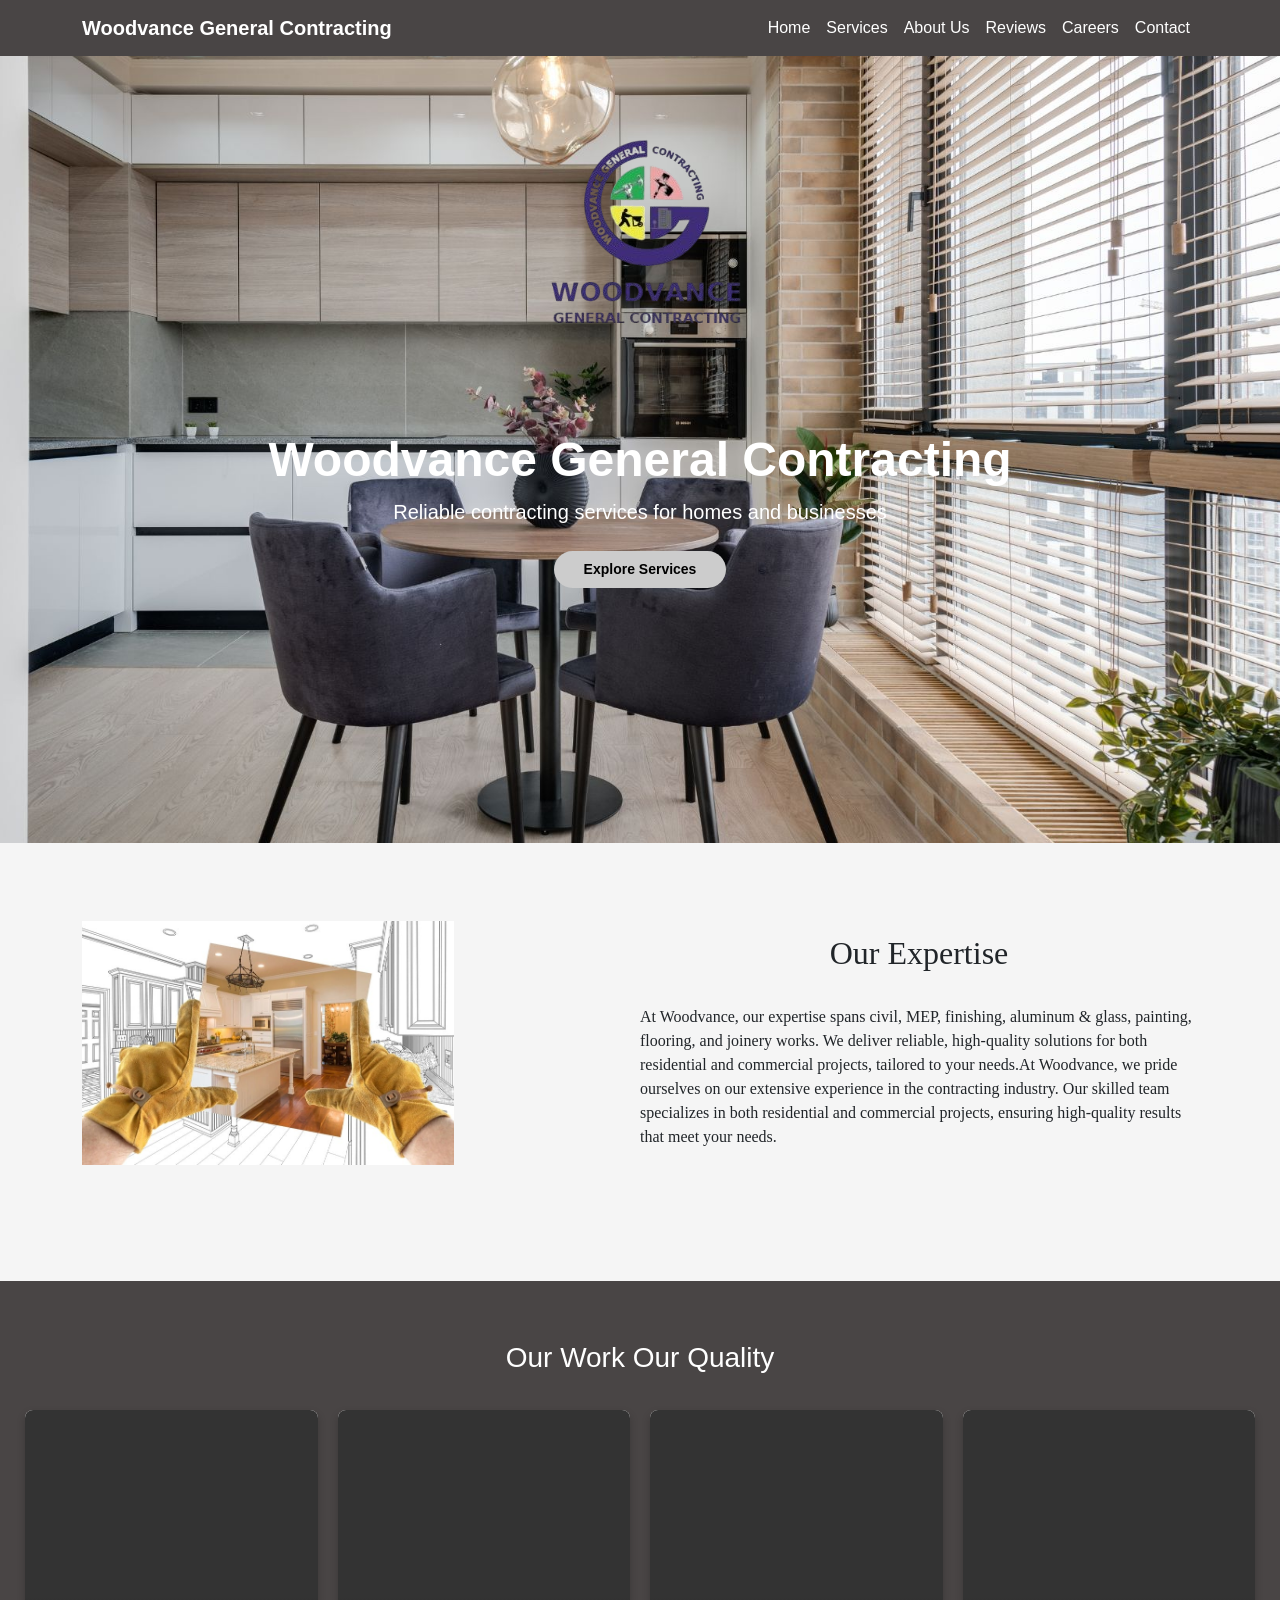
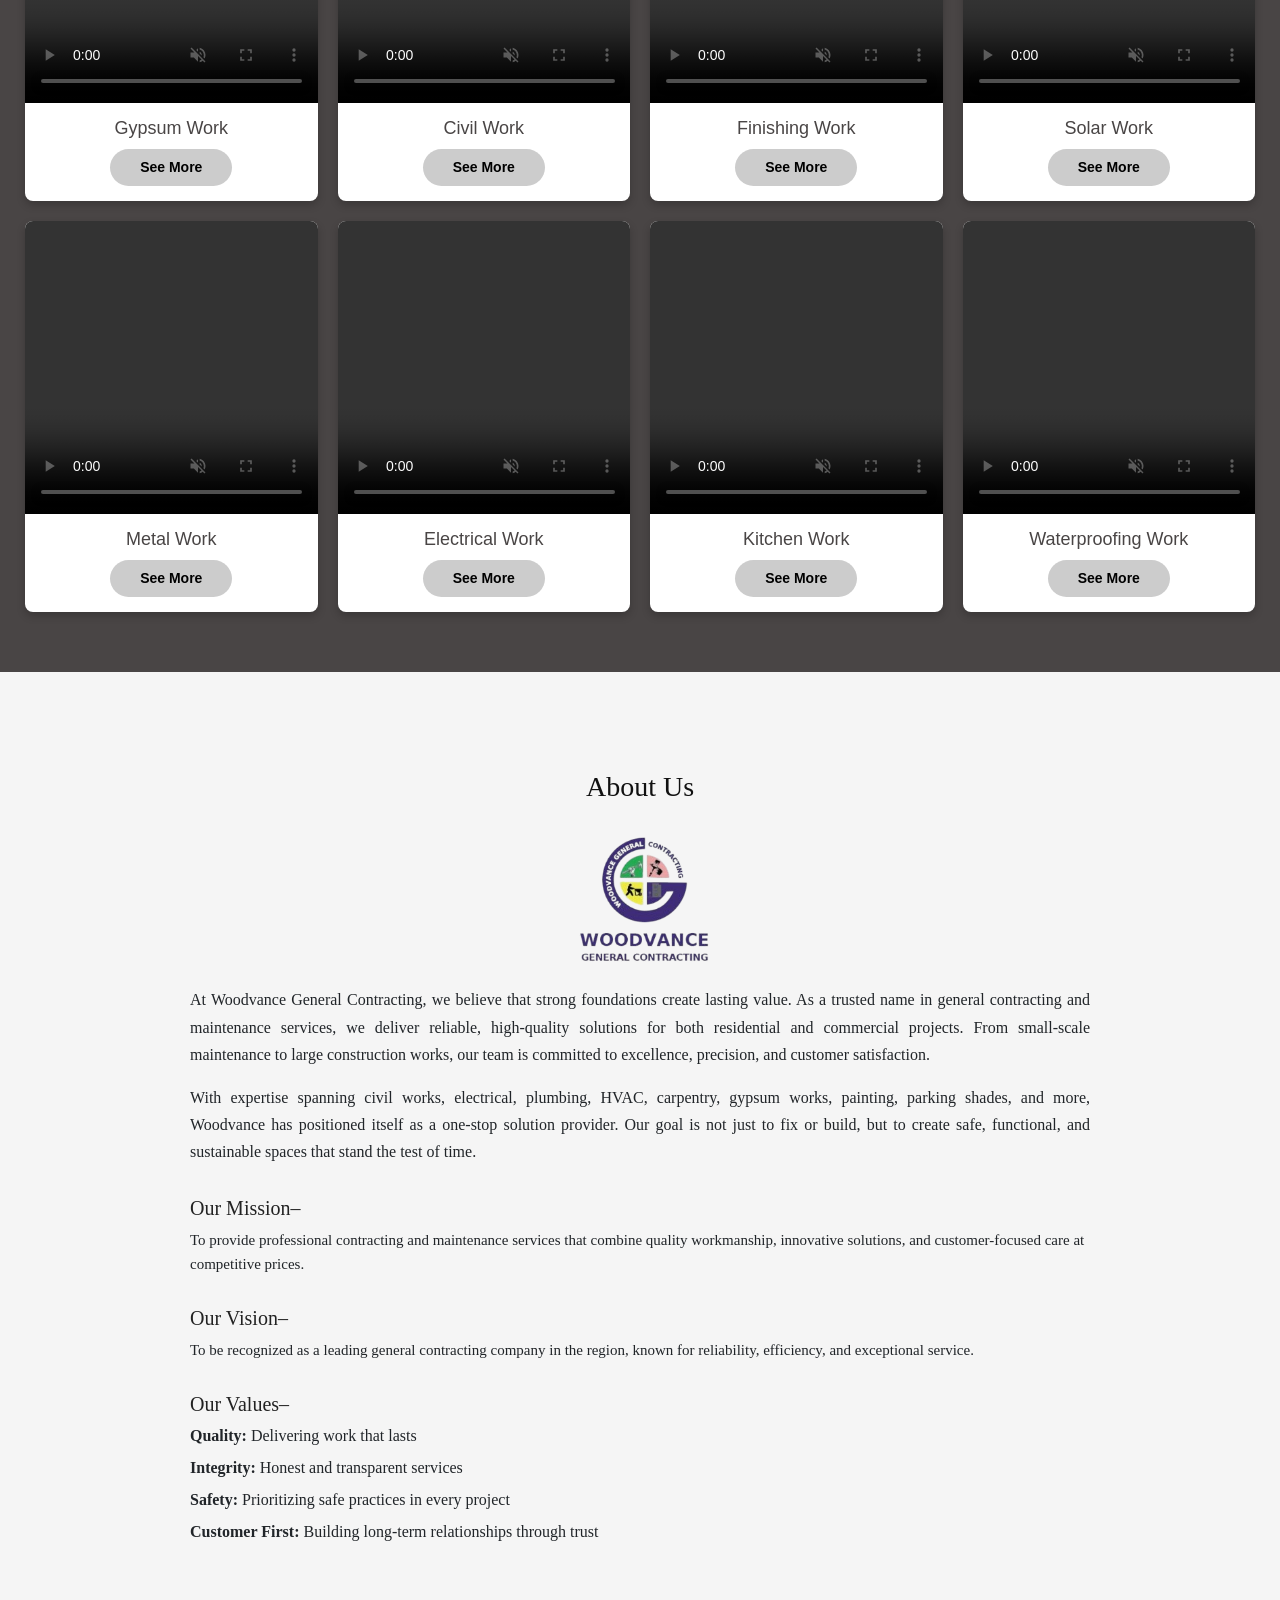
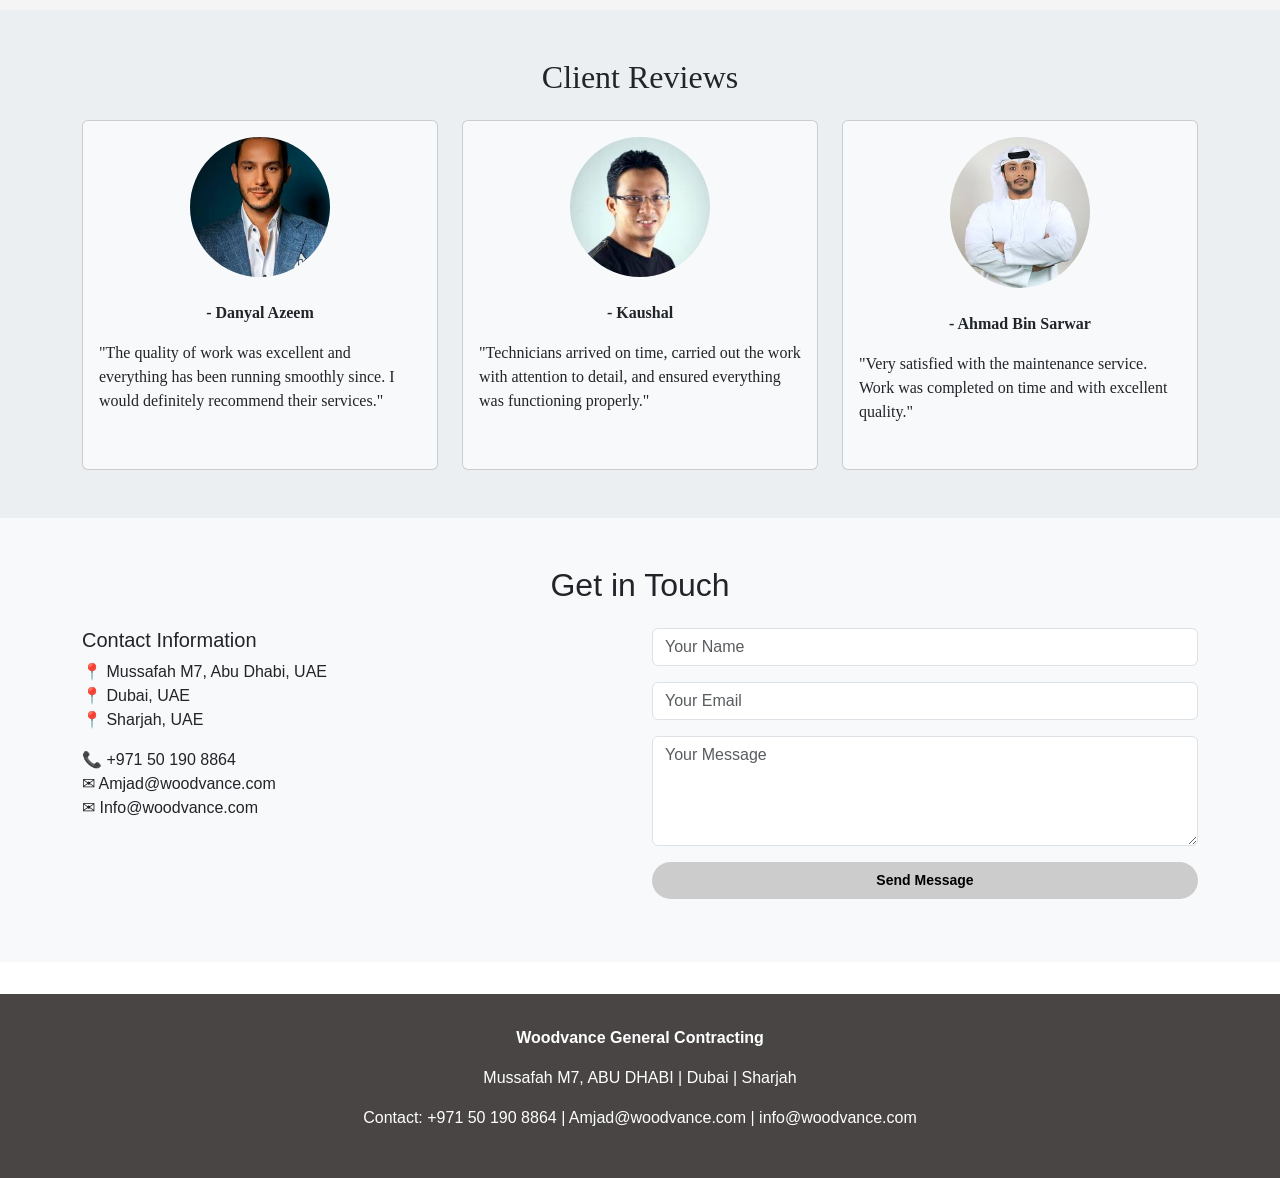
==== index.html @ 78e7d5c6 "index file" ====
<!DOCTYPE html>
<html lang="en">
<head>
  <meta charset="UTF-8">
  <meta name="viewport" content="width=device-width, initial-scale=1.0">
  <title>Woodvance General Contracting</title>
  <link href="https://cdn.jsdelivr.net/npm/bootstrap@5.3.0/dist/css/bootstrap.min.css" rel="stylesheet">
  <style>
     body { font-family: Arial, sans-serif; }
    .hero {
      background: url('p1.jpg') center/cover no-repeat;
      color: white;
      text-align: center;
      padding: 240px 50px;
    }
    .btn1{
      border-radius: 25px;
      color: white;
      background-color: white;
    }
    .hmg{
      margin-top: -120px;
      margin-bottom: 100px;
    }
    .navbar{
      background-color: #494545;
    }
#expertise{
   background: #f5f5f5;
}
    .expert{
display: flex;
   justify-content: space-between;
   align-items: center; 
   flex-direction: row;
   flex-wrap: wrap;
 padding-top: 30px;
 padding-bottom: 20px;
 background: #f5f5f5;
    }
.txt{
  margin-top: 13px;
  font-family: Georgia, 'Times New Roman', Times, serif;
}
    .hero h1 { font-size: 3rem; font-weight: bold; }
    .service-card { transition: 0.3s; }
    .service-card:hover { transform: translateY(-5px); box-shadow: 0px 5px 15px rgba(0,0,0,0.2); }
    footer { background: #494545; color: #bbb; padding: 30px 0; }
    footer a { color: #fff; text-decoration: none; }
    footer a:hover { text-decoration: underline; }

#reviews{
   background: #eceff1;
  font-family:Cambria, Cochin, Georgia, Times, 'Times New Roman', serif
}
.nom{
  font-size: medium;
  font-weight: bold;
  text-align: center;
}
#services{
 background: #f5f5f5;
}
    .work-section {
  background: #494545;
      color: white;
      padding: 60px 25px;
      text-align: center;
    }

    .work-section h2 {
      font-size: 28px;
      margin-bottom: 35px;
     
    }

    .work-grid {
      display: grid;
      grid-template-columns: repeat(auto-fit, minmax(250px, 1fr));
      gap: 20px;
      justify-items: center;
    }

    .work-item {
      background: #fff;
      border-radius: 8px;
      overflow: hidden;
      text-align: center;
      color: #494545;
      max-width: 1000px;
      box-shadow: 0 4px 8px rgba(0,0,0,0.2);
      transition: transform 0.3s;
      position: relative;
    }

    .work-item:hover {
      transform: translateY(-5px);
    }

    /* Video */
    .work-item video {
      width: 100%;
       aspect-ratio: 1/1;
      object-fit: cover;
      display: block;
    }

    /* Play button overlay */
    .play-button::after {
  
      position: absolute;
      top: 50%;
      left: 50%;
      transform: translate(-50%, -50%);
      font-size: 40px;
      color: rgba(255,255,255,0.9);
      pointer-events: none;
    }

    .work-item h3 {
      margin: 15px 0 10px;
      font-size: 18px;
    }

    .btn {
      display: inline-block;
      margin-bottom: 15px;
      padding: 8px 30px;
      background: #ccc;
      border: none;
      border-radius: 25px;
      cursor: pointer;
      font-size: 14px;
      font-weight: bold;
      transition: background 0.3s;
      text-decoration: none;
      color: #000;
    }

    .btn:hover {
      background:#212529;
      color: white;
    }

    /* Responsive Fixes */
    .work-grid {
  display: grid;
  grid-template-columns: repeat(1, 1fr); /* default = 1 per row (mobile) */
  gap: 20px;
  justify-items: center;
}

@media (min-width: 768px) {
  .work-grid {
    grid-template-columns: repeat(2, 1fr); /* medium screens = 2 per row */
  }
}

@media (min-width: 1200px) {
  .work-grid {
    grid-template-columns: repeat(4, 1fr); /* big screens = 3 per row */
  }
}

    @media (max-width: 600px) {
      .work-section h2 {
        font-size: 22px;
      }
      .work-item video {
        height: 160px;
      }
    }
@media (max-width: 992px) {
  .work-grid {
    grid-template-columns: repeat(3, 1fr); /* 2 per row on tablets */
  }
}

@media (max-width: 600px) {
  .work-grid {
    grid-template-columns: 1fr; /* 1 per row on mobile */
  }
}
    
    .about-section {
   background: #f5f5f5;
      padding: 50px 20px;
      text-align: center;
      font-family:Georgia, 'Times New Roman', Times, serif;
    }

    .about-section h2 {
      font-size: 28px;
      margin-bottom: 20px;
      color: #111;
    }

    .about-logo img {
      width: 150px;
      margin: 20px auto;
      display: block;
    }

    .about-text {
      max-width: 900px;
      margin: 0 auto;
      font-size: 16px;
      line-height: 1.7;
      text-align: justify;
    }

    .about-subsection {
      margin-top: 30px;
      text-align: left;
      max-width: 900px;
      margin-left: auto;
      margin-right: auto;
    }

    .about-subsection h3 {
      font-size: 20px;
      margin-bottom: 8px;
      color: #222;
    }

    .about-subsection p {
      margin: 0 0 15px;
      font-size: 15px;
      line-height: 1.6;
    }

    /* Values list */
    .values-list {
      list-style: none;
      padding: 0;
    }
    .values-list li {
      margin-bottom: 8px;
    }

    /* Footer Banner */
    .about-footer {
      margin-top: 40px;
      background: #3b3330;
      color: #fff;
      padding: 15px;
      font-weight: bold;
      text-transform: uppercase;
      letter-spacing: 1px;
    }

    /* Responsive Fix */
    @media (max-width: 768px) {
      .about-section h2 {
        font-size: 22px;
      }
      .about-text {
        font-size: 14px;
      }
      .about-subsection h3 {
        font-size: 18px;
      }
    }

footer { background:#494545; color: #fff; padding: 2rem 0; text-align: center; margin-top: 2rem; }
  </style>
</head>
<body>

<!-- Navbar -->
<nav class="navbar navbar-expand-lg navbar-dark fixed-top">
  <div class="container">

    <a class="navbar-brand fw-bold" href="#">Woodvance General Contracting</a>
    <button class="navbar-toggler" type="button" data-bs-toggle="collapse" data-bs-target="#navbarNav">
      <span class="navbar-toggler-icon"></span>
    </button>
    <div class="collapse navbar-collapse" id="navbarNav">
      <ul class="navbar-nav ms-auto">
        <li class="nav-item"><a class="nav-link active" href="#home">Home</a></li>
        <li class="nav-item"><a class="nav-link active" href="services.html">Services</a></li>
        <li class="nav-item"><a class="nav-link active" href="#about">About Us</a></li>
        <li class="nav-item"><a class="nav-link active" href="#reviews">Reviews</a></li>
           <li class="nav-item"><a class="nav-link active" href="contact.html">Careers</a></li>
        <li class="nav-item"><a class="nav-link active" href="contact.html">Contact</a></li>
      </ul>
    </div>
  </div>
</nav>

<!-- Hero Section -->
<section class="hero" id="home">
   <img class="hmg" src="p4-removebg-preview.png"/>
  <div class="container">
   
    <h1>Woodvance General Contracting</h1>
    <p class="lead">Reliable contracting services for homes and businesses</p>
    <a href="#services" class="btn btn1  btn-md mt-2"><b>Explore Services</b></a>
  </div>
</section>
<!-- expetise txt -->
<section id="expertise" class="py-5">
<div class="container expert">
     <div class="col-lg-4"><img src="p3.jpg" width="100%" /></div>       
   <div class="col-lg-6 txt"><h2 class="text-center">Our Expertise</h2><br/><p>At Woodvance, our expertise spans civil, MEP, finishing, aluminum & glass, painting, flooring, and joinery works. We deliver reliable, high-quality solutions for both residential and commercial projects, tailored to your needs.At Woodvance, we pride ourselves on our extensive experience in the contracting industry. Our skilled team specializes in both residential and commercial projects, ensuring high-quality results that meet your needs.</p></div>
</div>
</section>

<!-- Our Expertise -->
<section id="services" class="py-5">

    <section class="work-section">
      <h2>Our Work Our Quality</h2>
  
      <div class="work-grid">
        <div class="work-item play-button">
          <video src="v1.mp4" controls autoplay muted loop playsinline></video>
          <h3>Gypsum Work</h3>
          <a href="services.html" class="btn">See More</a>
        </div>
  
        <div class="work-item play-button">
          <video src="v2.mp4" controls autoplay muted loop playsinline></video>
          <h3>Civil Work</h3>
          <a href="services.html" class="btn">See More</a>
        </div>
  
        <div class="work-item play-button">
          <video src="v3.mp4" controls autoplay muted loop playsinline></video>
          <h3>Finishing Work</h3>
          <a href="services.html" class="btn">See More</a>
        </div>
  
        <div class="work-item play-button">
          <video src="v4.mp4" controls autoplay muted loop playsinline></video>
          <h3>Solar Work</h3>
          <a href="services.html" class="btn">See More</a>
        </div>
  
        <div class="work-item play-button">
          <video src="v5.mp4" controls autoplay muted loop playsinline></video>
          <h3>Metal Work</h3>
          <a href="services.html" class="btn">See More</a>
        </div>
  
        <div class="work-item play-button">
          <video src="v6.mp4" controls autoplay muted loop playsinline></video>
          <h3>Electrical Work</h3>
          <a href="services.html" class="btn">See More</a>
        </div>
         <div class="work-item play-button">
          <video src="v7.mp4" controls autoplay muted loop playsinline></video>
          <h3>Kitchen Work</h3>
          <a href="services.html" class="btn">See More</a>
        </div>
         <div class="work-item play-button">
          <video src="v8.mp4" controls autoplay muted loop playsinline></video>
          <h3>Waterproofing Work</h3>
          <a href="services.html" class="btn">See More</a>
        </div>
      </div>
    </section>
  <!--</div>-->
</section>

<!-- About Us -->
<section class="about-section">
  <h2>About Us</h2>
  <div class="about-logo">
    <img src="p4-removebg-preview.png" alt="Company Logo">
  </div>
  <div class="about-text">
    <p>
      At Woodvance General Contracting, we believe that strong foundations create lasting value. As a trusted name in general contracting and maintenance services, we deliver reliable, high-quality solutions for both residential and commercial projects. From small-scale maintenance to large construction works, our team is committed to excellence, precision, and customer satisfaction.
    </p>
    <p>
      With expertise spanning civil works, electrical, plumbing, HVAC, carpentry, gypsum works, painting, parking shades, and more, Woodvance has positioned itself as a one-stop solution provider. Our goal is not just to fix or build, but to create safe, functional, and sustainable spaces that stand the test of time.
    </p>
  </div>

  <!-- Mission -->
  <div class="about-subsection">
    <h3>Our Mission–</h3>
    <p>
      To provide professional contracting and maintenance services that combine quality workmanship, innovative solutions, and customer-focused care at competitive prices.
    </p>
  </div>

  <!-- Vision -->
  <div class="about-subsection">
    <h3>Our Vision–</h3>
    <p>
      To be recognized as a leading general contracting company in the region, known for reliability, efficiency, and exceptional service.
    </p>
  </div>

  <!-- Values -->
  <div class="about-subsection">
    <h3>Our Values–</h3>
    <ul class="values-list">
      <li><b>Quality:</b> Delivering work that lasts</li>
      <li><b>Integrity:</b> Honest and transparent services</li>
      <li><b>Safety:</b> Prioritizing safe practices in every project</li>
      <li><b>Customer First:</b> Building long-term relationships through trust</li>
    </ul>
  </div>

</section>
<!-- Client Reviews -->
<section id="reviews" class="py-5">
  <div class="container">
    <h2 class="text-center mb-4">Client Reviews</h2>
    <div class="row g-4">
      <div class="col-md-4  "><div class="card p-3 h-100 bg-light"><img  src="p5.jpeg" alt="Danyal Azeem" class="rounded-circle mb-4 d-block mx-auto" width="140px"/><p class="nom">- Danyal Azeem</p><p>"The quality of work was excellent and everything has been running smoothly since. I would definitely recommend their services."</p></div></div>
      <div class="col-md-4"><div class="card p-3 h-100 bg-light"><img src="p7.jpeg" alt="Danyal Azeem" class="rounded-circle mb-4 d-block mx-auto" width="140px"/><p class="nom">- Kaushal</p><p>"Technicians arrived on time, carried out the work with attention to detail, and ensured everything was functioning properly."</p><br/></div></div>
      <div class="col-md-4"><div class="card p-3 h-100 bg-light"><img src="p8.jpeg" alt="Danyal Azeem" class="rounded-circle mb-4 d-block mx-auto" width="140px"/><p class="nom">- Ahmad Bin Sarwar</p><p>"Very satisfied with the maintenance service. Work was completed on time and with excellent quality."</p></div></div>
    </div>
  </div>
</section>

<!-- Contact -->
<section id="contact" class="py-5 bg-light">
  <div class="container">
    <h2 class="text-center mb-4">Get in Touch</h2>
    <div class="row">
      <div class="col-md-6">
        <h5>Contact Information</h5>
        <p>📍 Mussafah M7, Abu Dhabi, UAE<br>📍 Dubai, UAE<br>📍 Sharjah, UAE</p>
        <p>📞 +971 50 190 8864<br>✉ Amjad@woodvance.com<br>✉ Info@woodvance.com</p>
      </div>
      <div class="col-md-6">
        <form>
          <div class="mb-3"><input type="text" class="form-control" placeholder="Your Name"></div>
          <div class="mb-3"><input type="email" class="form-control" placeholder="Your Email"></div>
          <div class="mb-3"><textarea class="form-control" rows="4" placeholder="Your Message"></textarea></div>
          <button class="btn btn-dark w-100">Send Message</button>
        </form>
      </div>
    </div>
  </div>
</section>

<!-- Footer -->
<footer>
  <p><strong>Woodvance General Contracting</strong></p>
  <p>Mussafah M7, ABU DHABI | Dubai | Sharjah</p>
  <p>Contact: +971 50 190 8864 | Amjad@woodvance.com | info@woodvance.com</p>
</footer>

<script src="https://cdn.jsdelivr.net/npm/bootstrap@5.3.0/dist/js/bootstrap.bundle.min.js"></script>
</body>
</html>
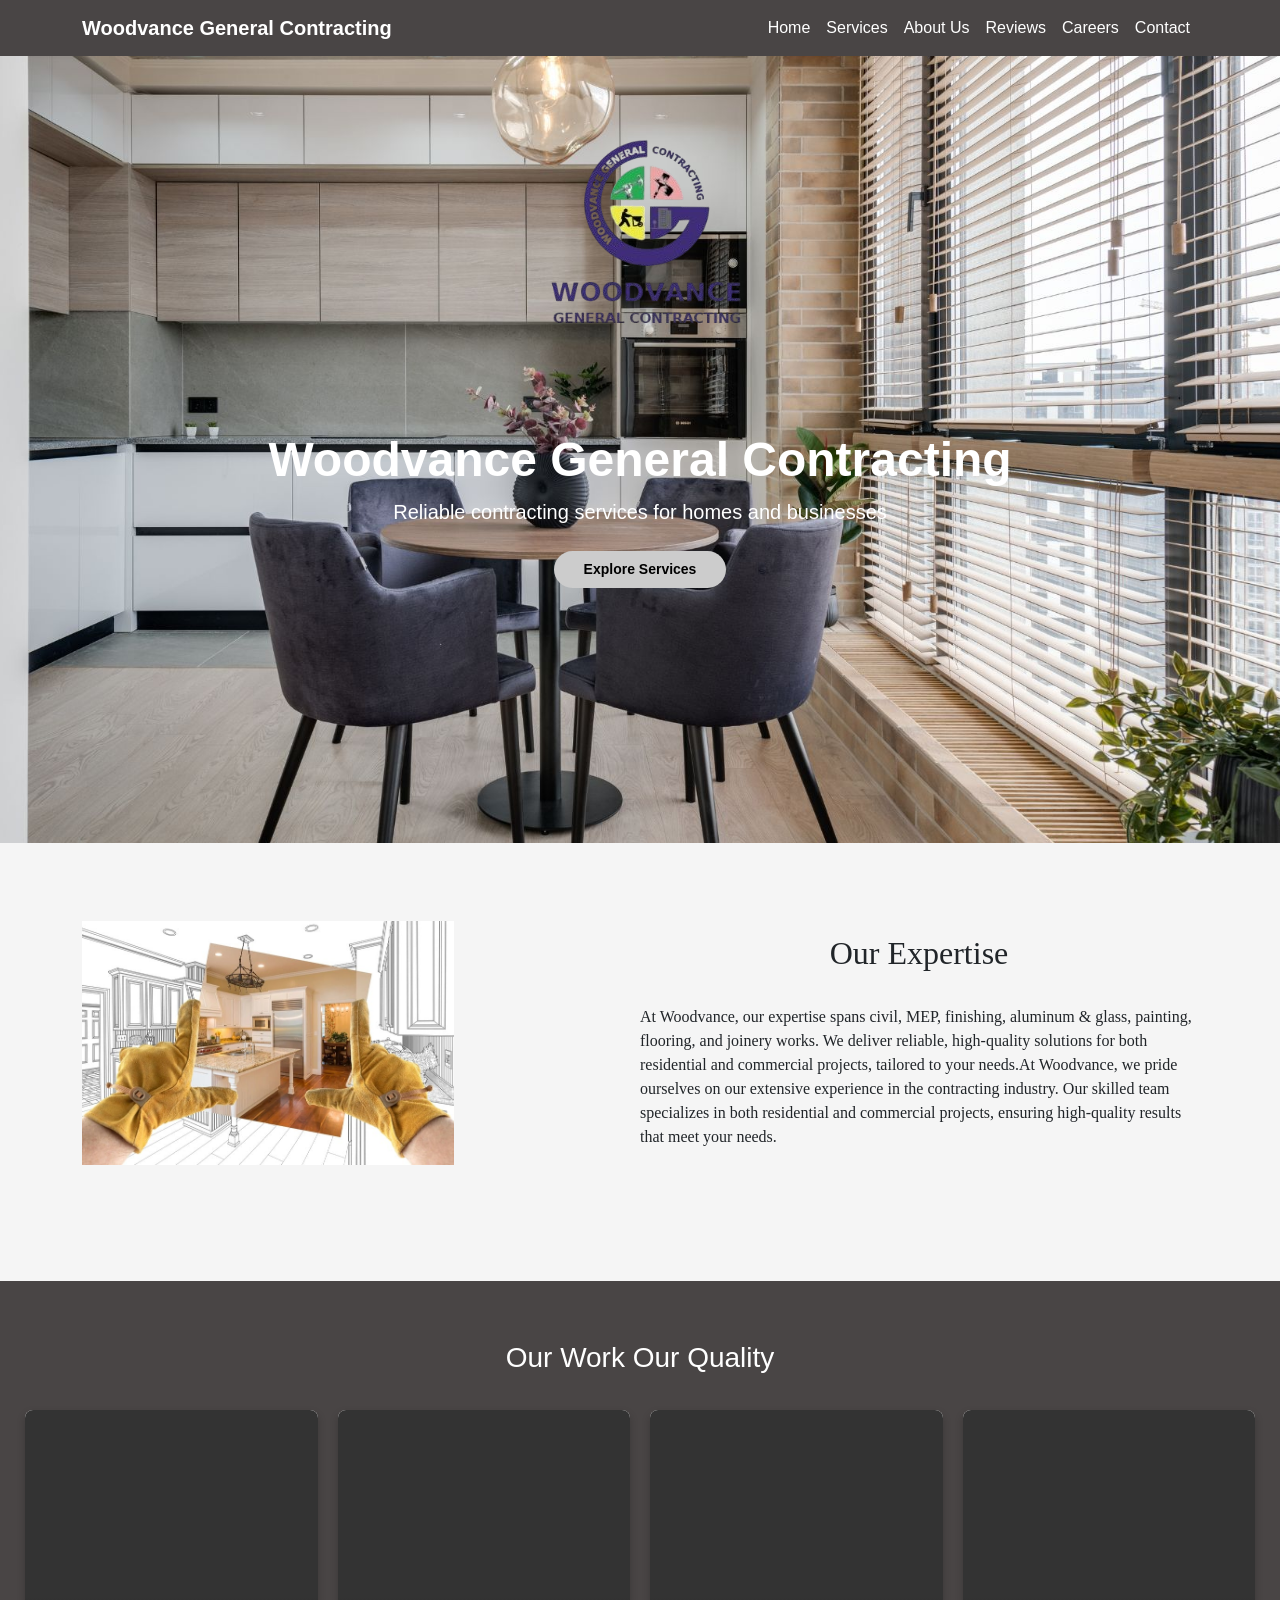
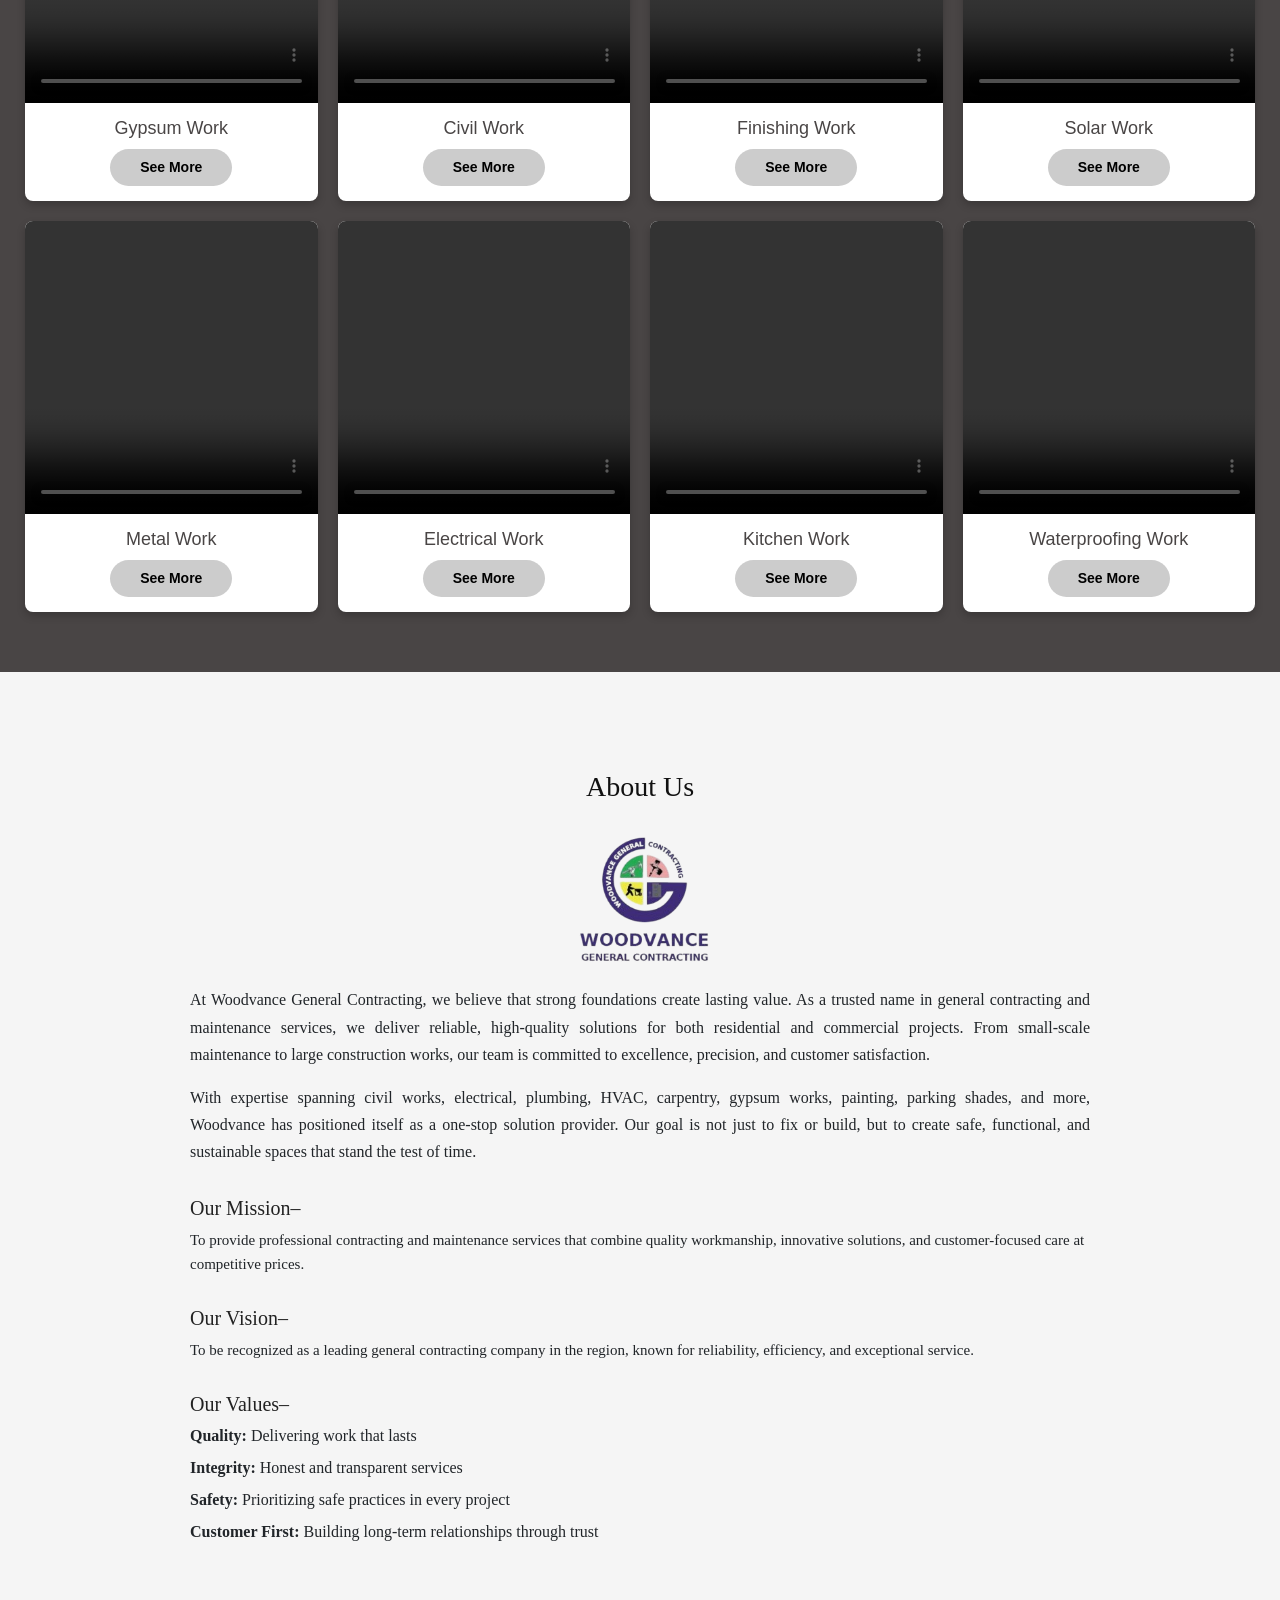
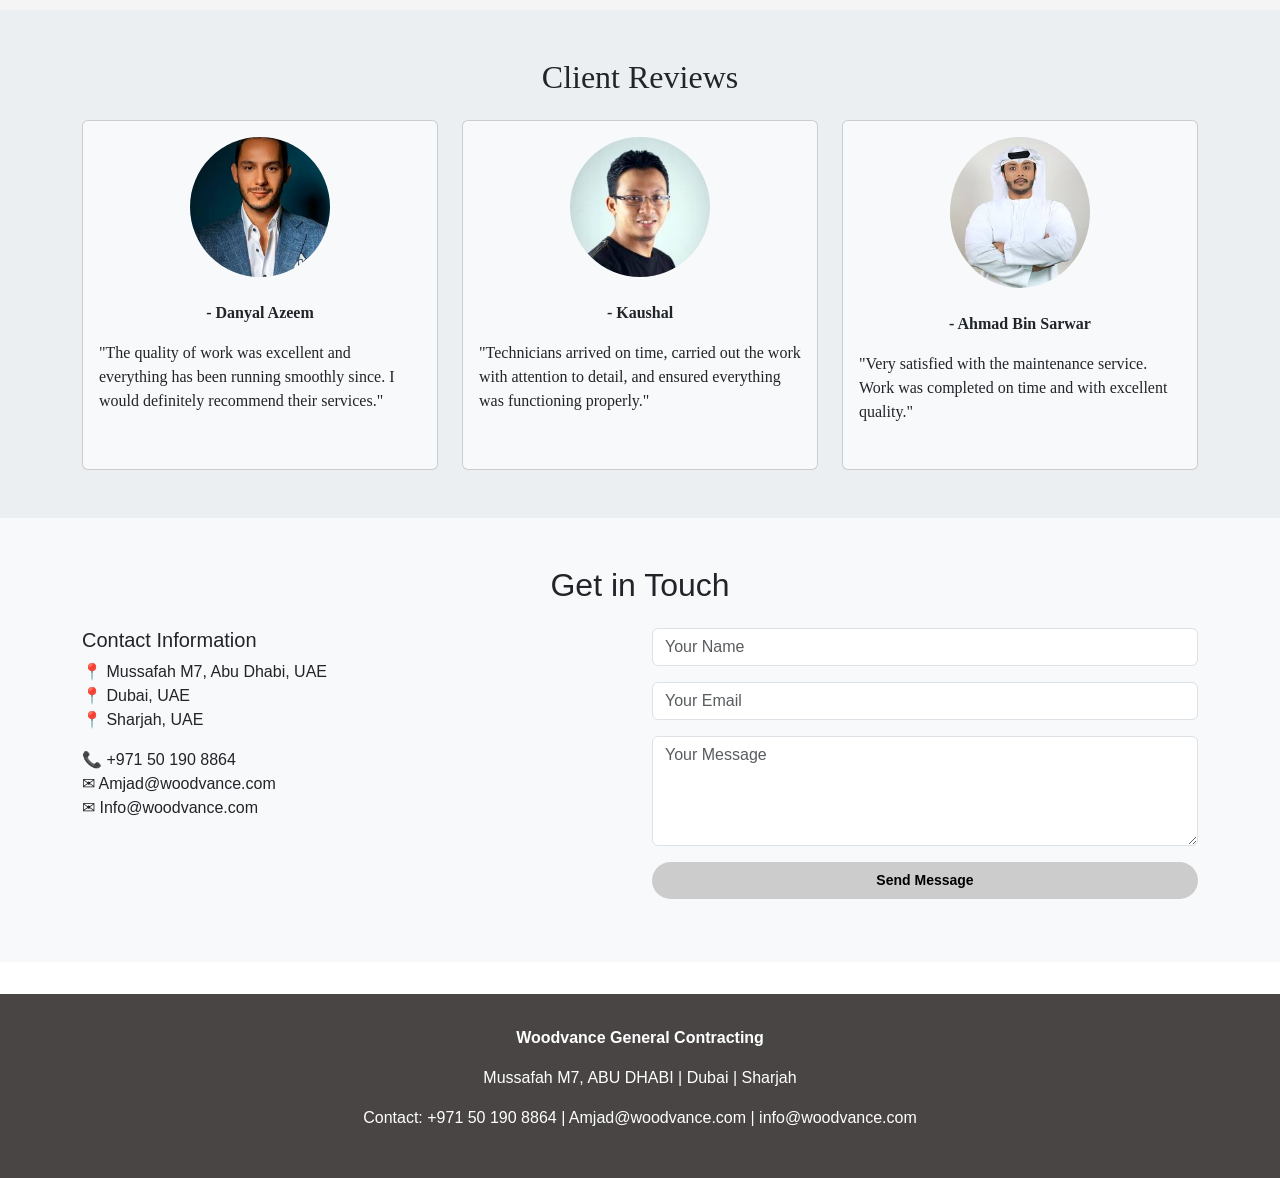
==== commit 47ee944d: "nav" ====
--- a/index.html
+++ b/index.html
@@ -277,7 +277,7 @@
     </button>
     <div class="collapse navbar-collapse" id="navbarNav">
       <ul class="navbar-nav ms-auto">
-        <li class="nav-item"><a class="nav-link active" href="#home">Home</a></li>
+        <li class="nav-item"><a class="nav-link active" href="index.html">Home</a></li>
         <li class="nav-item"><a class="nav-link active" href="services.html">Services</a></li>
         <li class="nav-item"><a class="nav-link active" href="#about">About Us</a></li>
         <li class="nav-item"><a class="nav-link active" href="#reviews">Reviews</a></li>
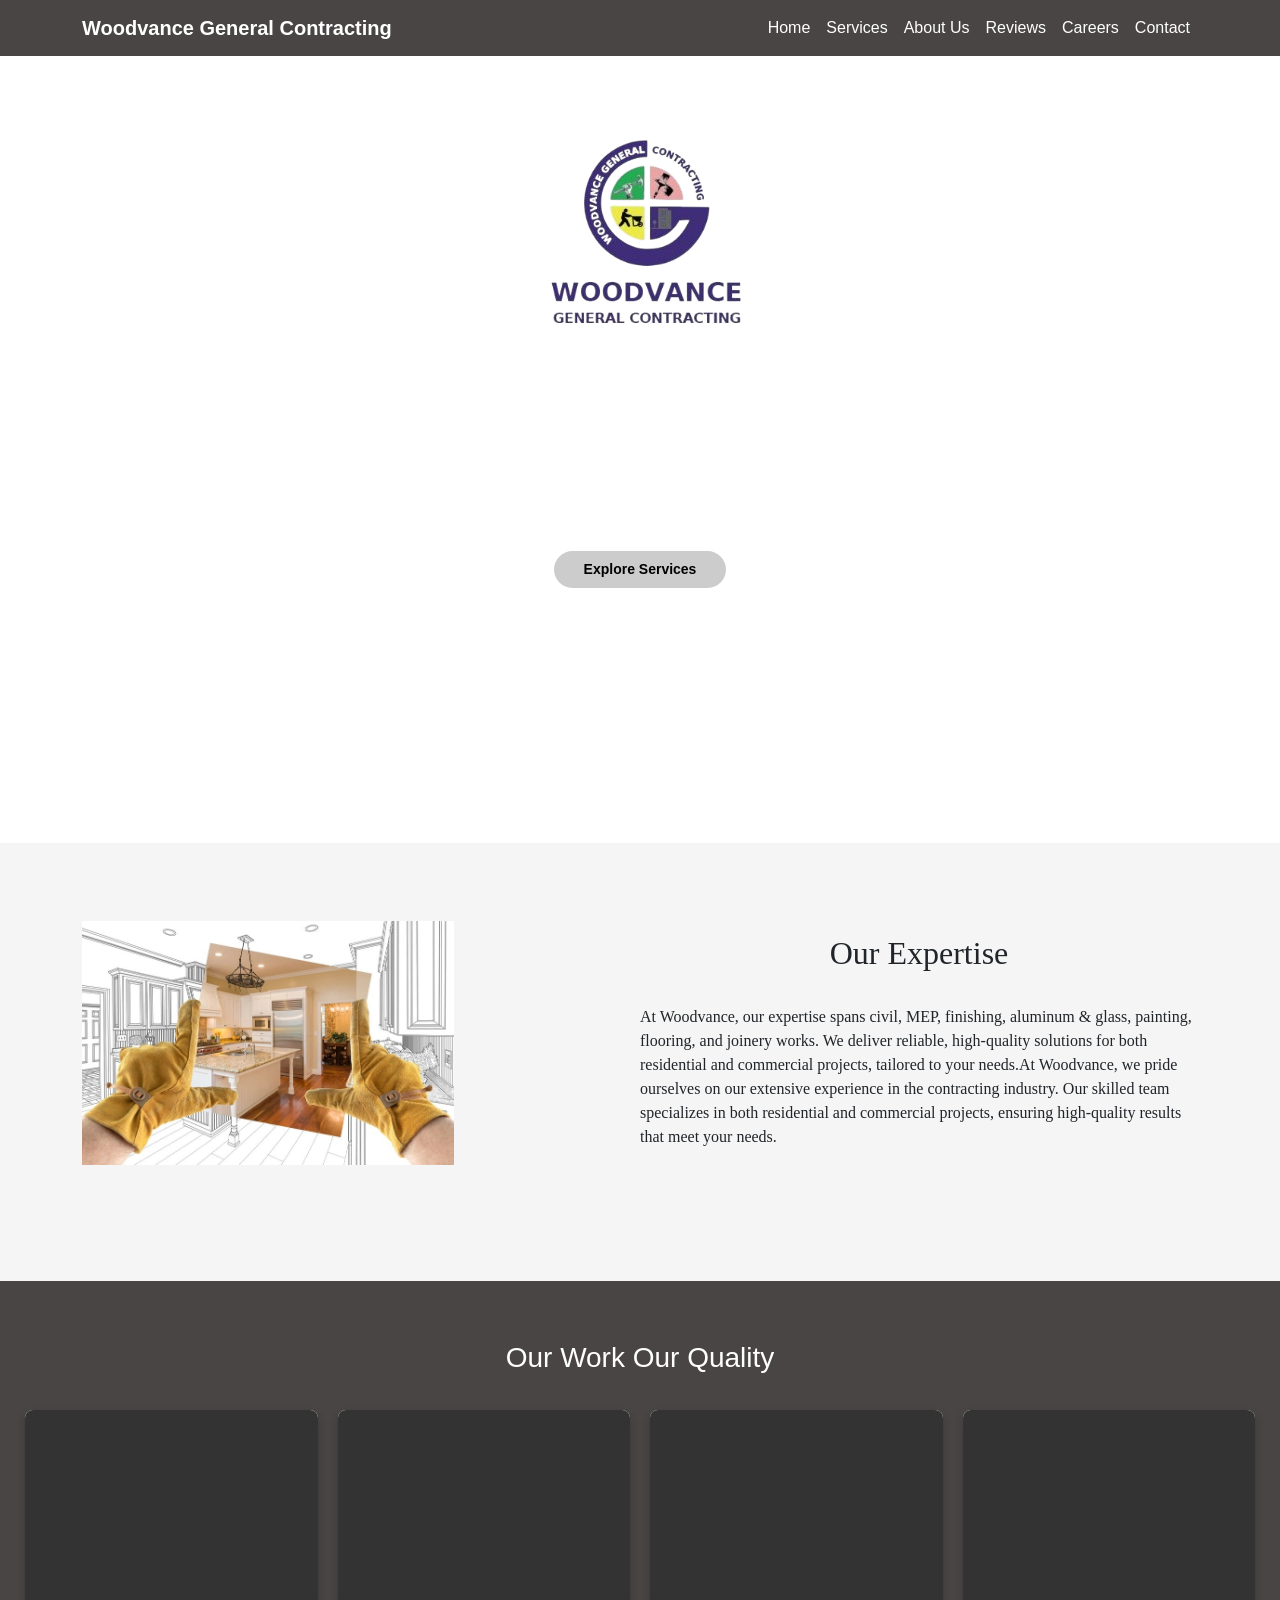
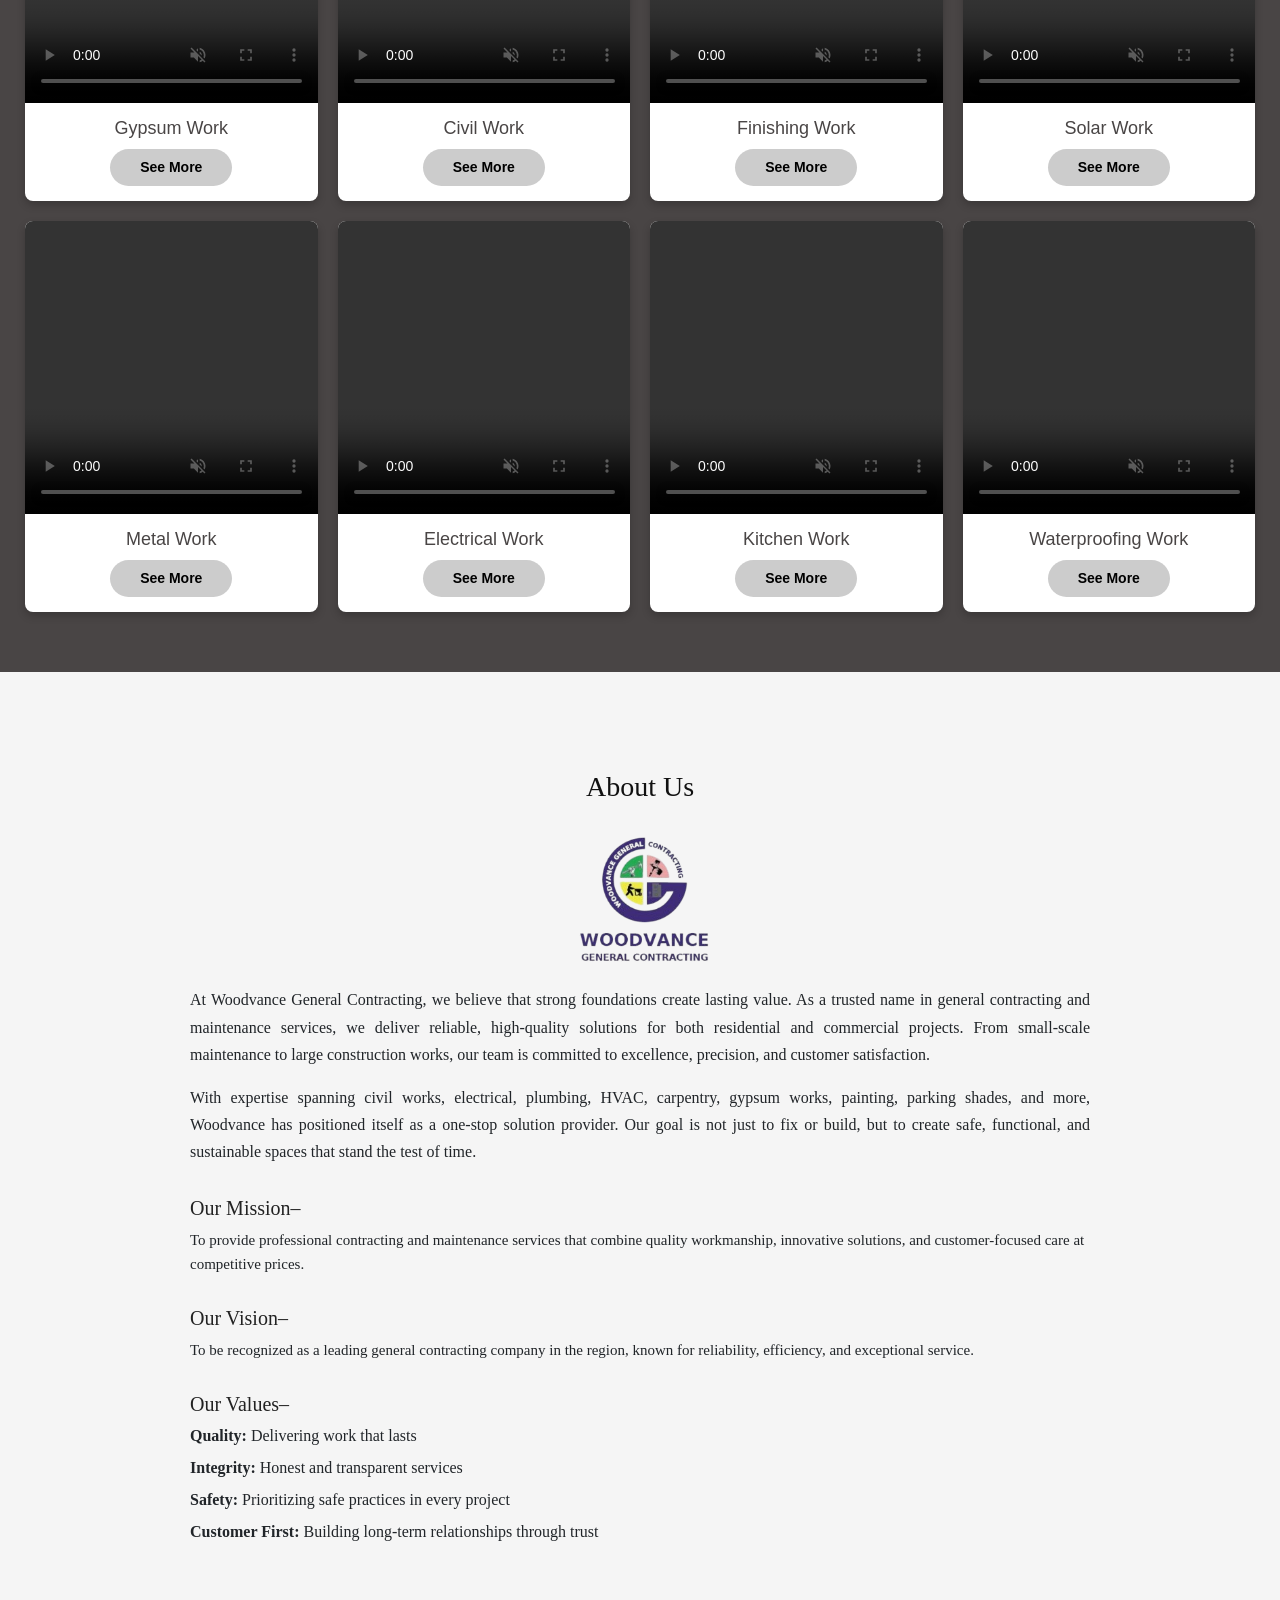
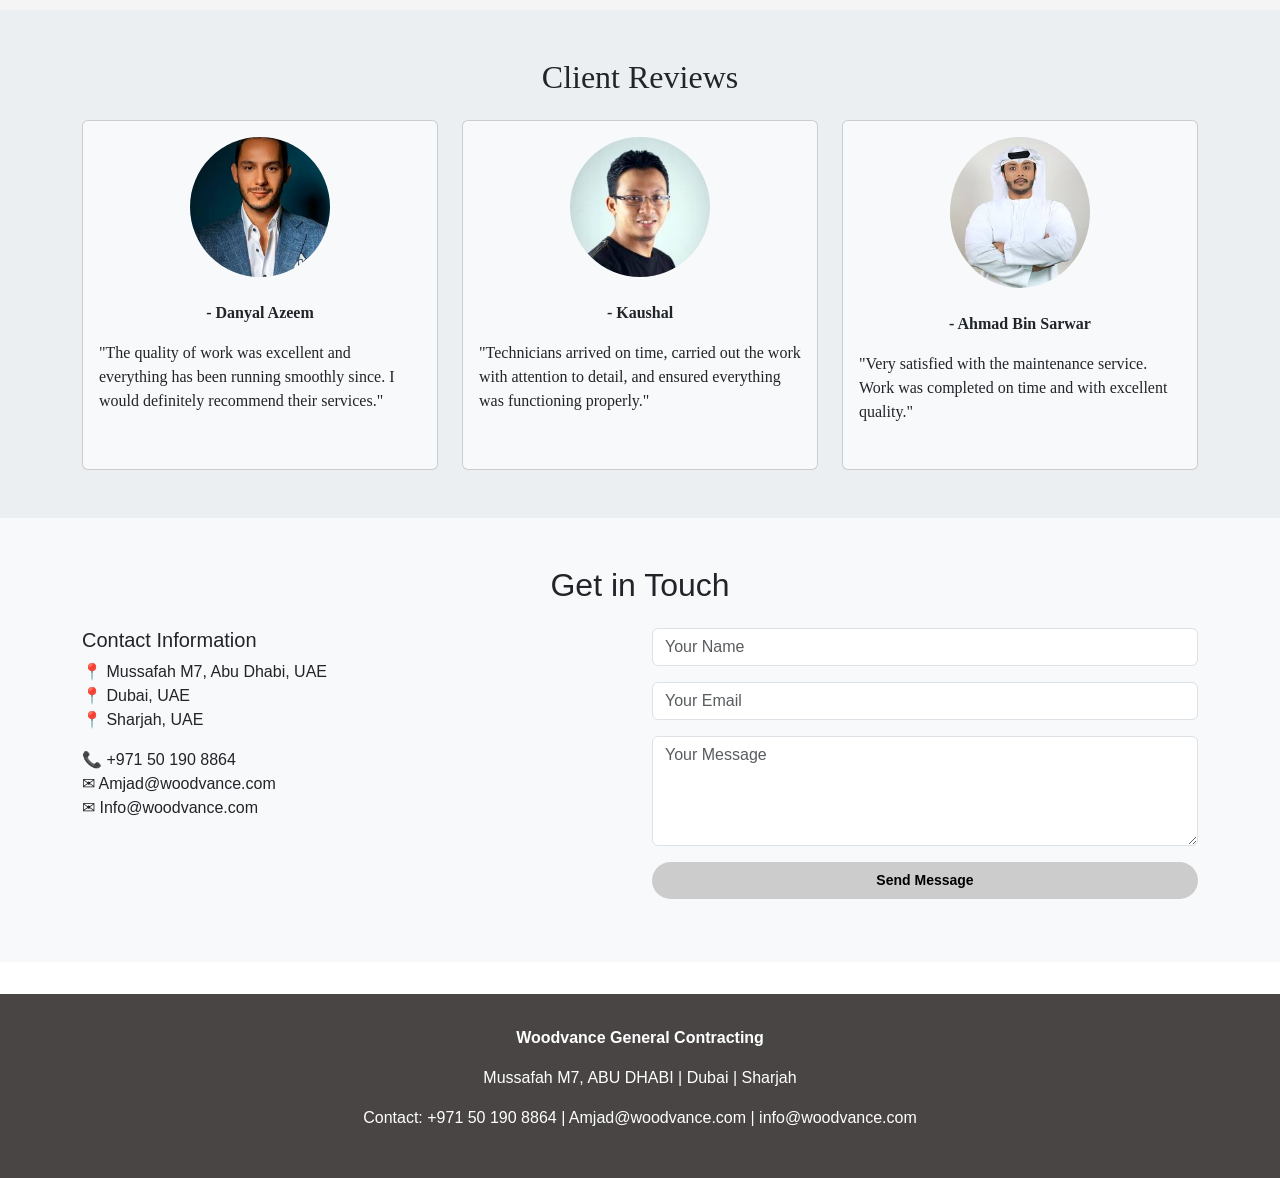
==== commit 583bfa14: "Update index.html" ====
--- a/index.html
+++ b/index.html
@@ -8,7 +8,7 @@
   <style>
      body { font-family: Arial, sans-serif; }
     .hero {
-      background: url('p1.jpg') center/cover no-repeat;
+      background: url('p25.jpg') center/cover no-repeat;
       color: white;
       text-align: center;
       padding: 240px 50px;
@@ -25,6 +25,31 @@
     .navbar{
       background-color: #494545;
     }
+     .navbar-nav .nav-link {
+  position: relative;
+  color: #fff;
+  transition: color 0.3s ease;
+}
+
+.navbar-nav .nav-link:hover {
+  color:  brown	; /* change text color on hover */
+}
+
+/* Optional: underline effect on hover */
+.navbar-nav .nav-link::after {
+  content: "";
+  position: absolute;
+  bottom: 0;
+  left: 0;
+  width: 0%;
+  height: 2px;
+  background-color: white; /* underline color */
+  transition: width 0.3s ease;
+}
+
+.navbar-nav .nav-link:hover::after {
+  width: 100%;
+}
 #expertise{
    background: #f5f5f5;
 }
@@ -450,3 +475,4 @@
 <script src="https://cdn.jsdelivr.net/npm/bootstrap@5.3.0/dist/js/bootstrap.bundle.min.js"></script>
 </body>
 </html>
+
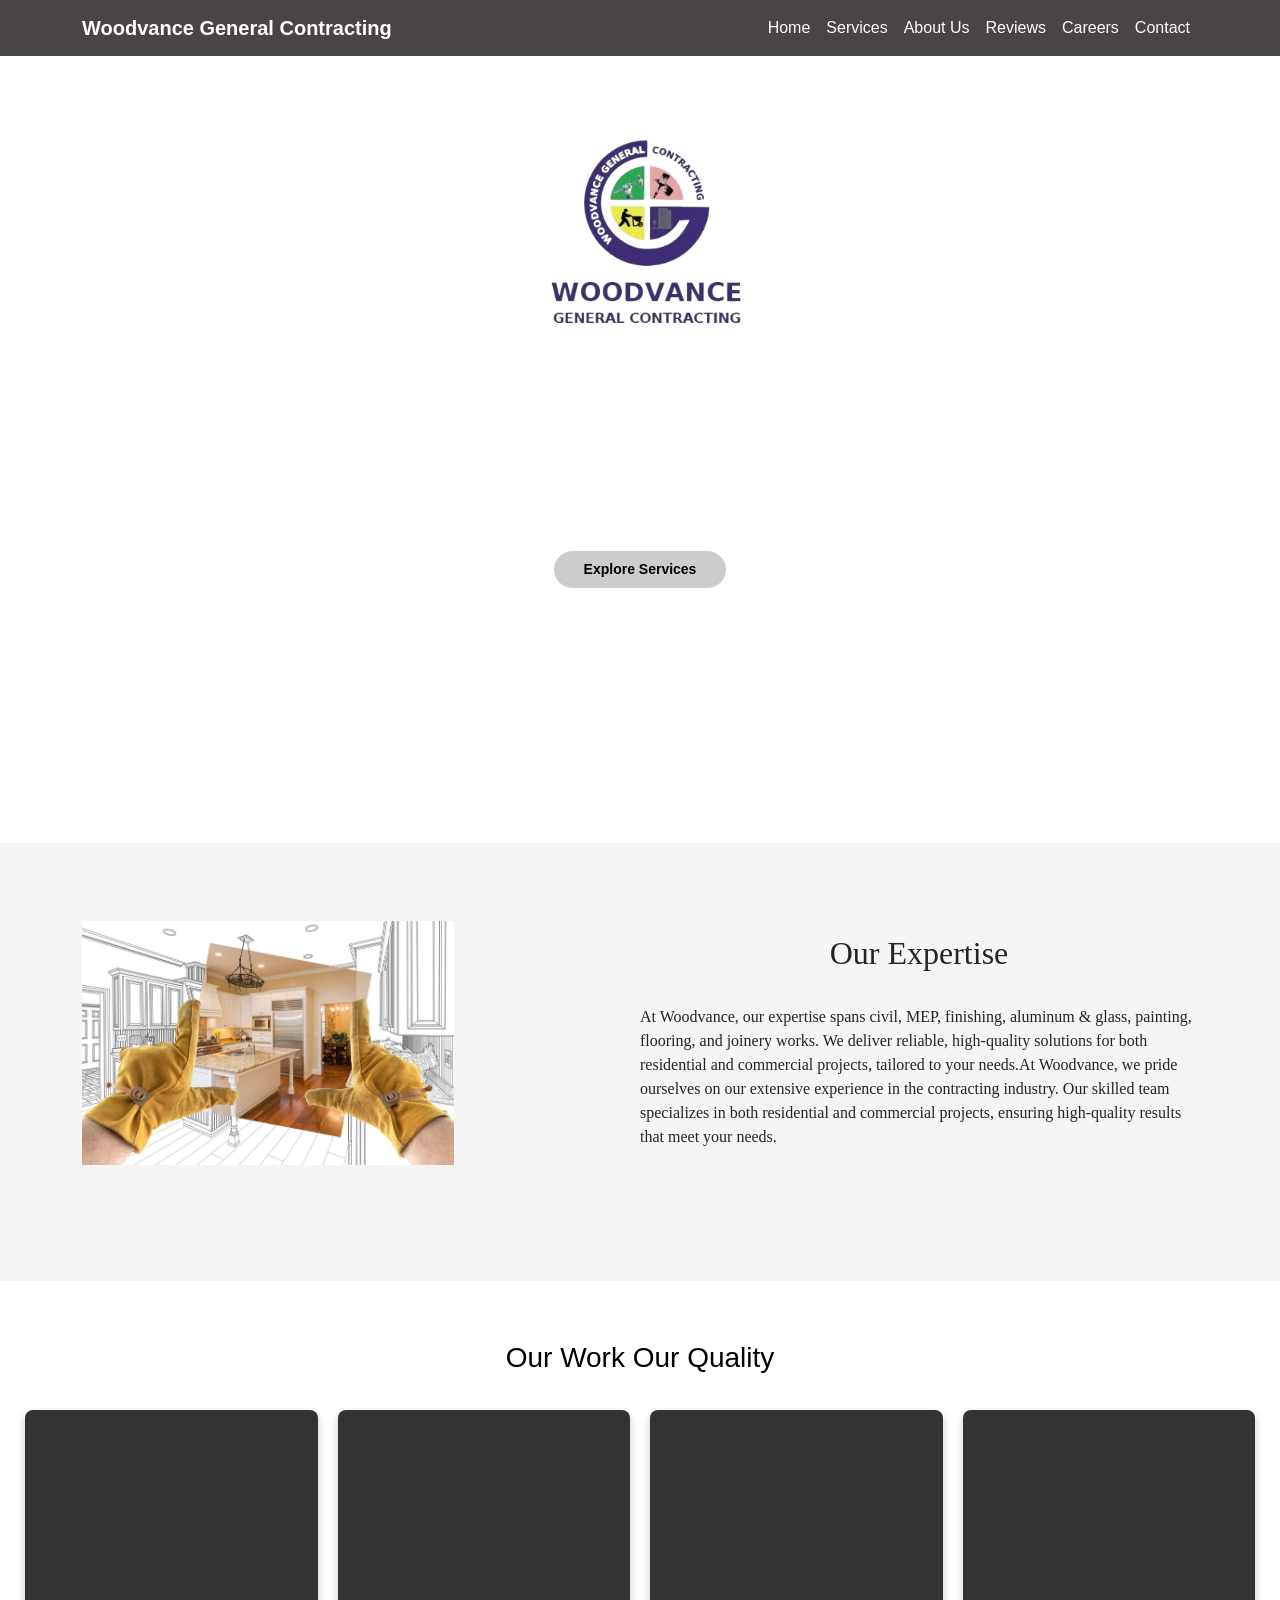
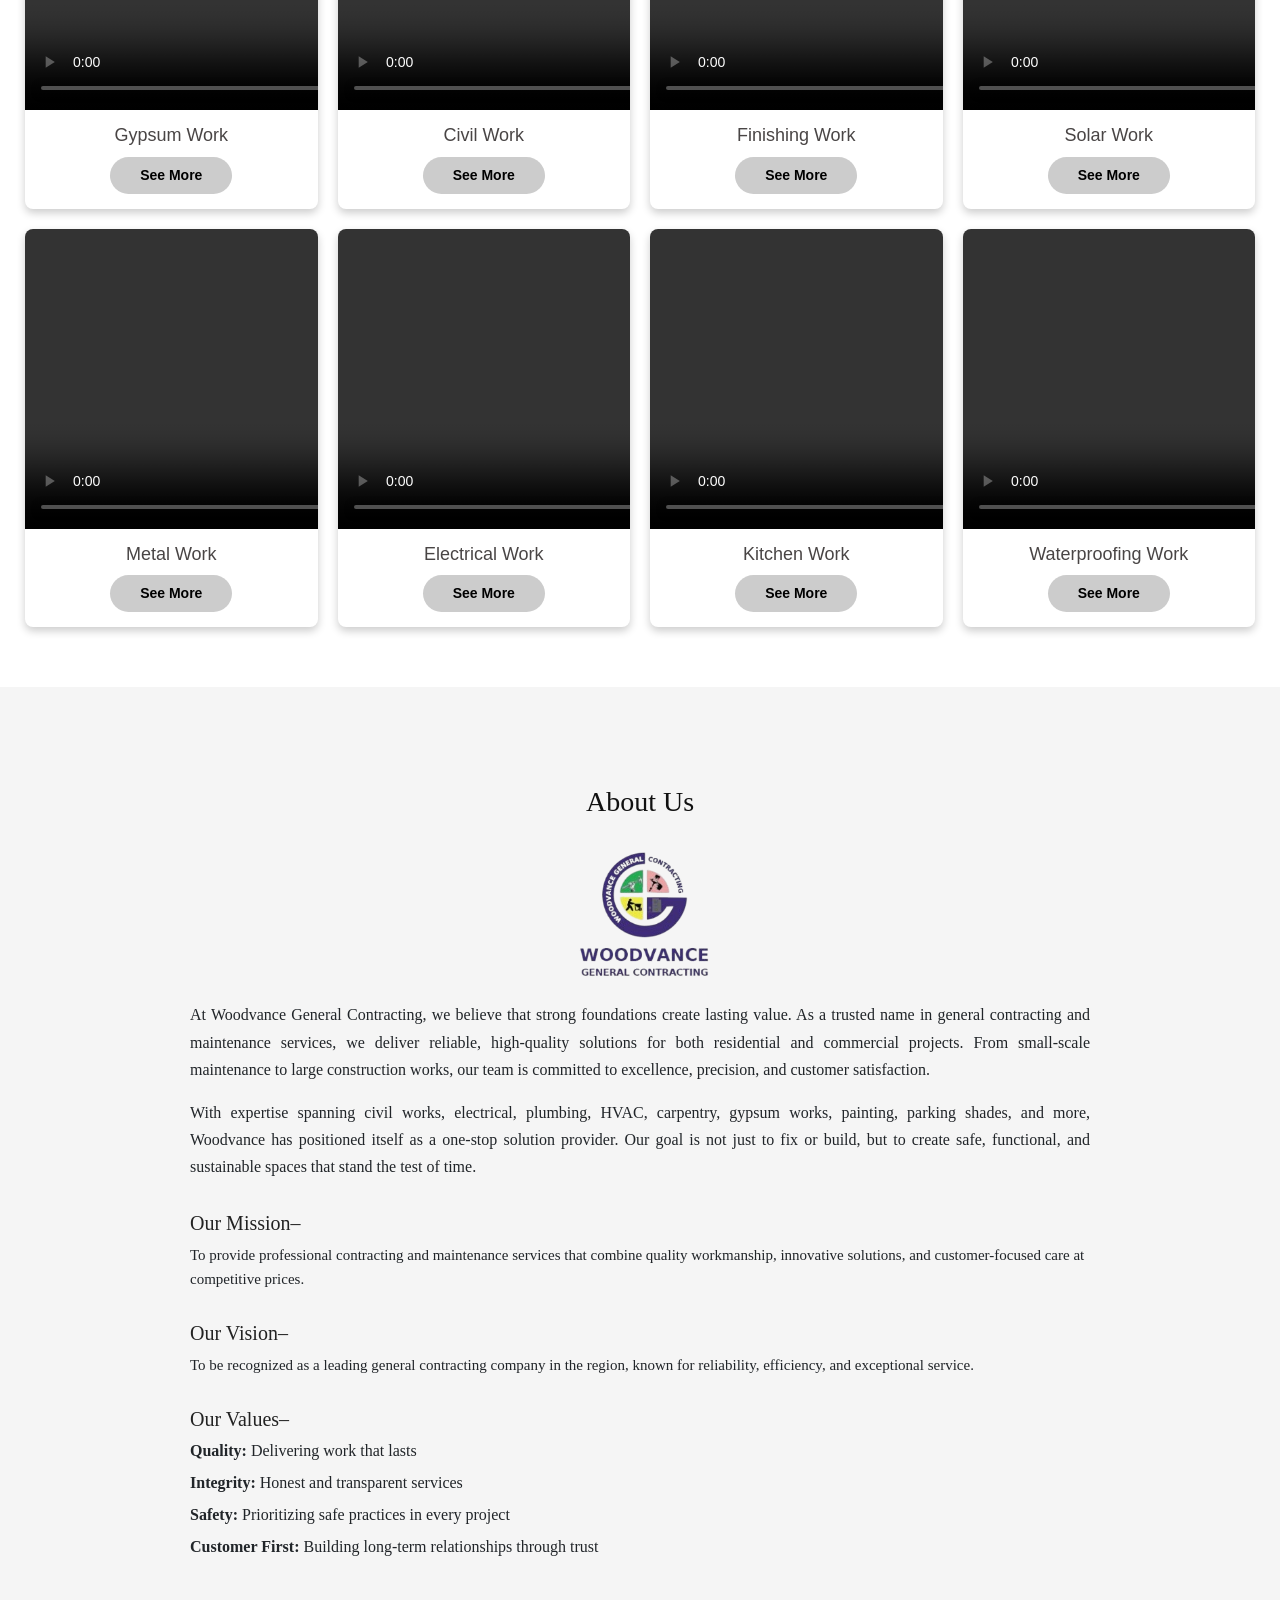
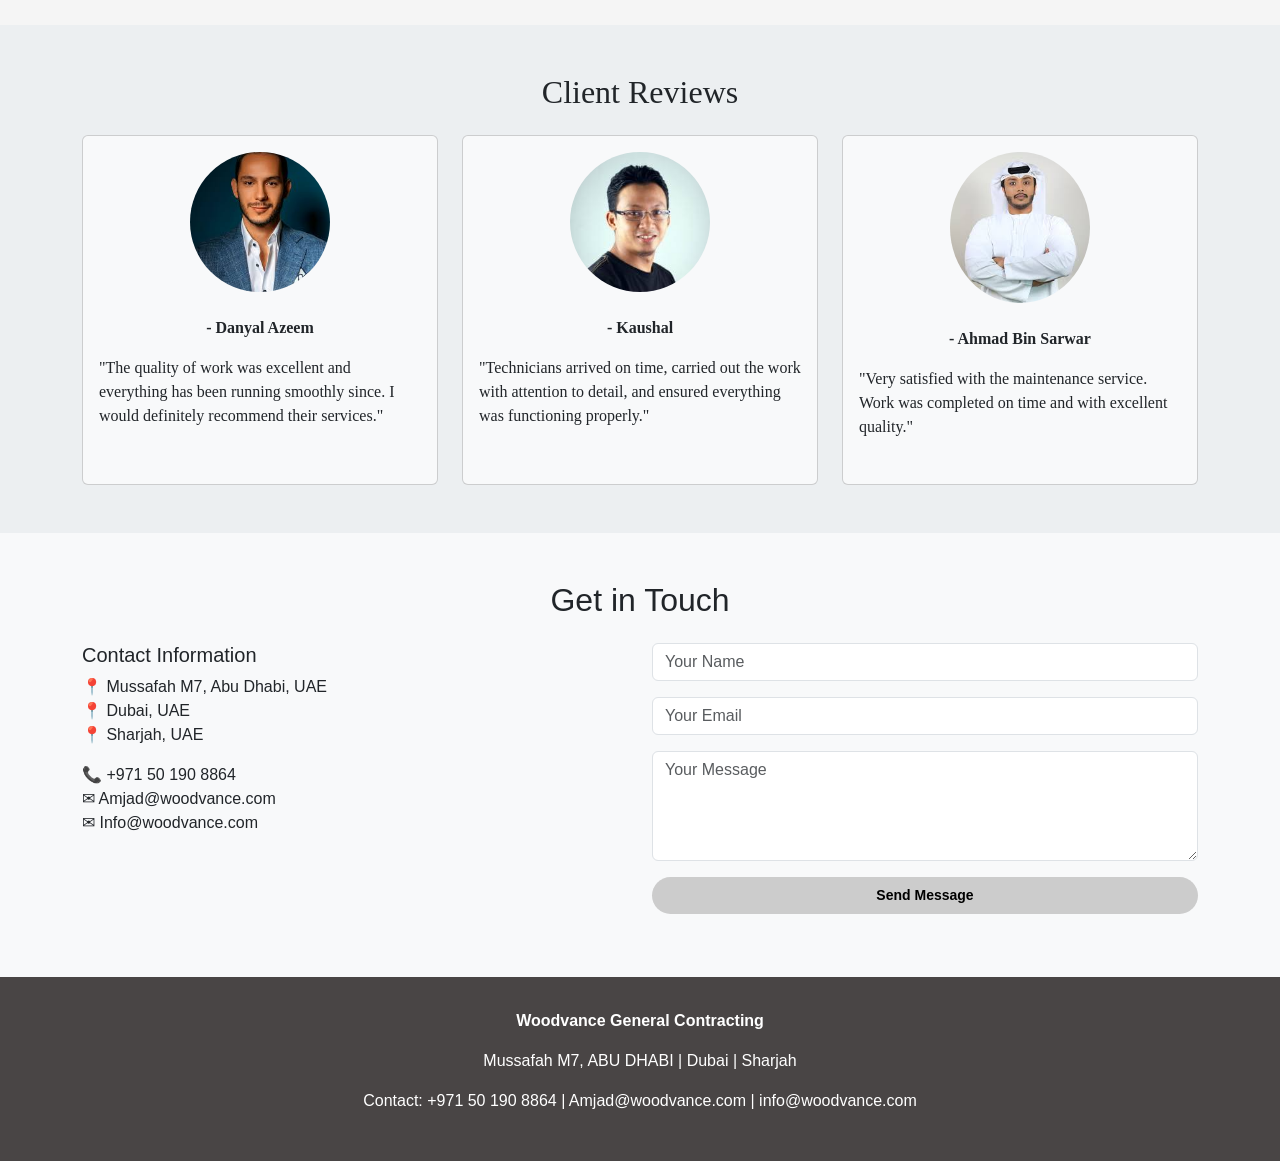
==== commit c9b5c90c: "Update index.html" ====
--- a/index.html
+++ b/index.html
@@ -86,9 +86,9 @@
 #services{
  background: #f5f5f5;
 }
-    .work-section {
-  background: #494545;
-      color: white;
+     .work-section {
+  background: white;
+      color: black;
       padding: 60px 25px;
       text-align: center;
     }
@@ -124,7 +124,8 @@
 
     /* Video */
     .work-item video {
-      width: 100%;
+      width: 150%;
+      height: 300px;
        aspect-ratio: 1/1;
       object-fit: cover;
       display: block;
@@ -287,7 +288,7 @@
       }
     }
 
-footer { background:#494545; color: #fff; padding: 2rem 0; text-align: center; margin-top: 2rem; }
+footer { background:#494545; color: #fff; padding: 2rem 0; text-align: center; margin-top: 0; }
   </style>
 </head>
 <body>
@@ -476,3 +477,4 @@
 </body>
 </html>
 
+
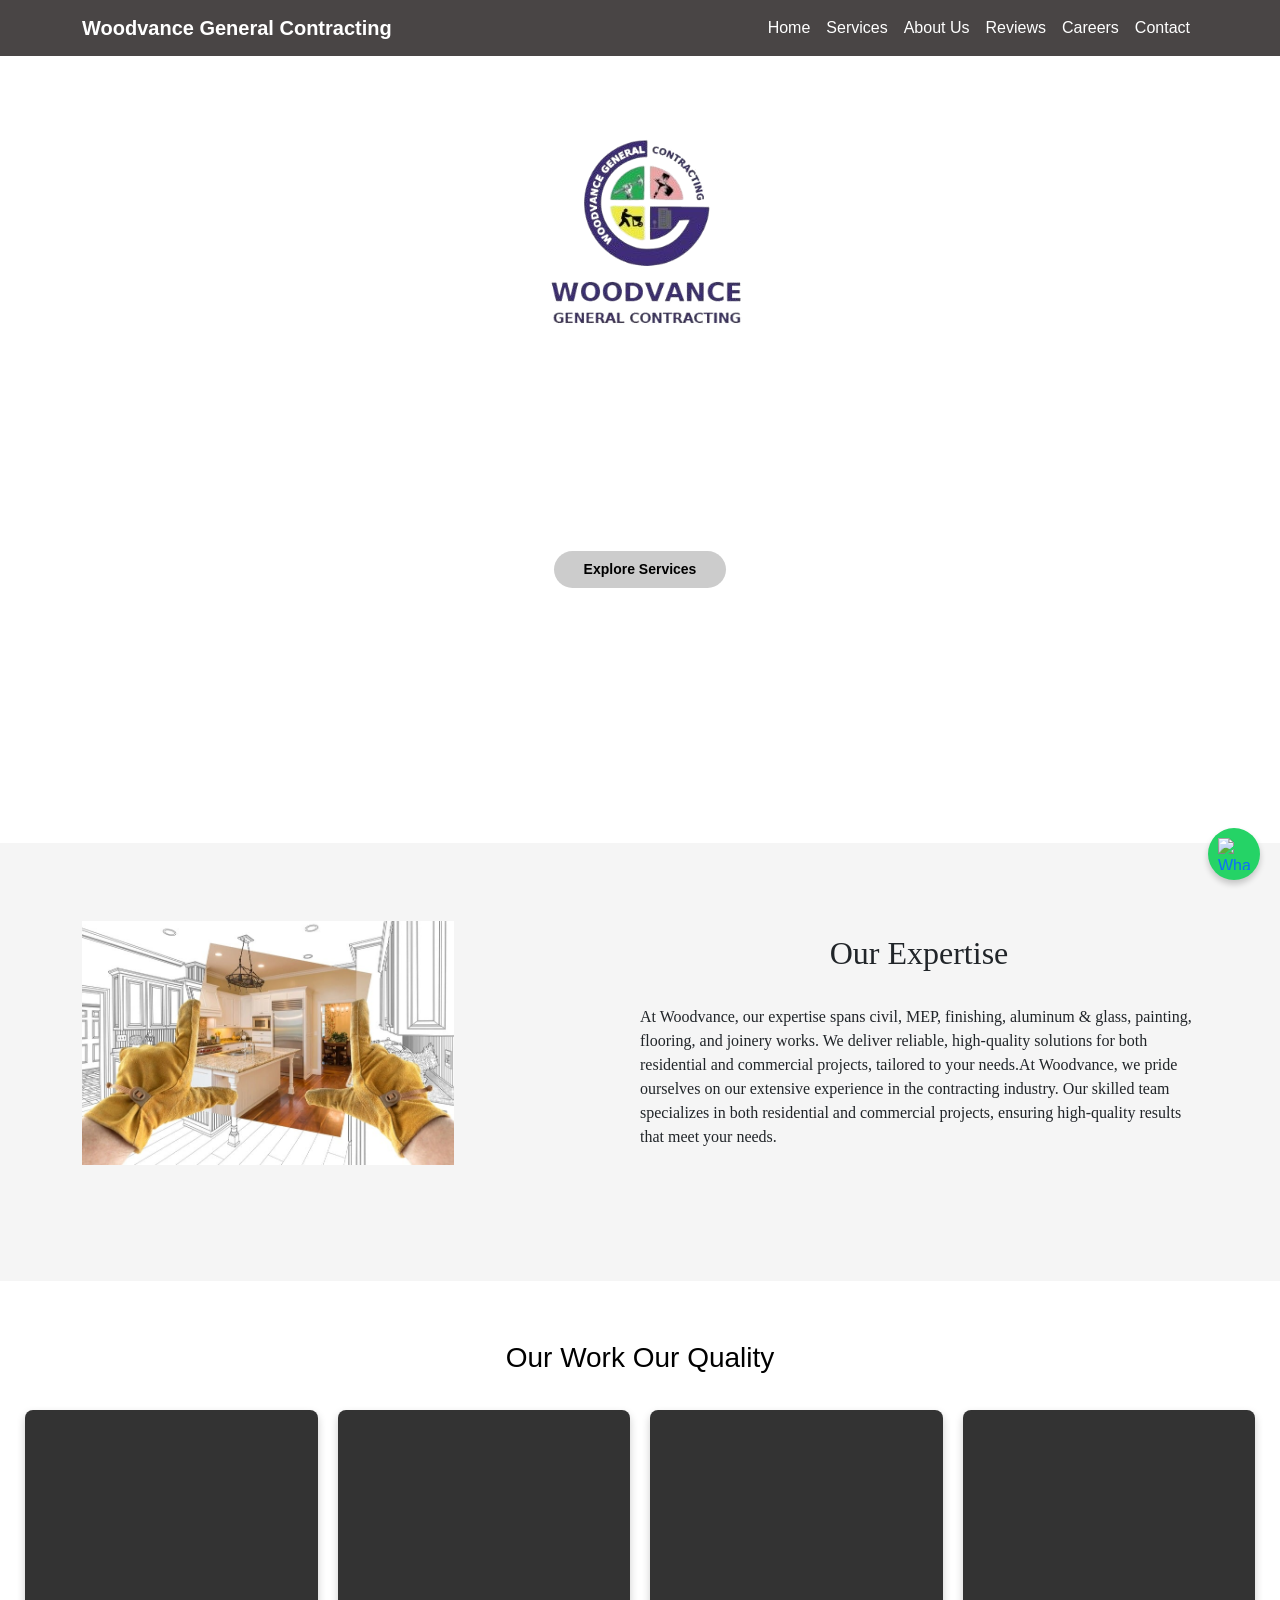
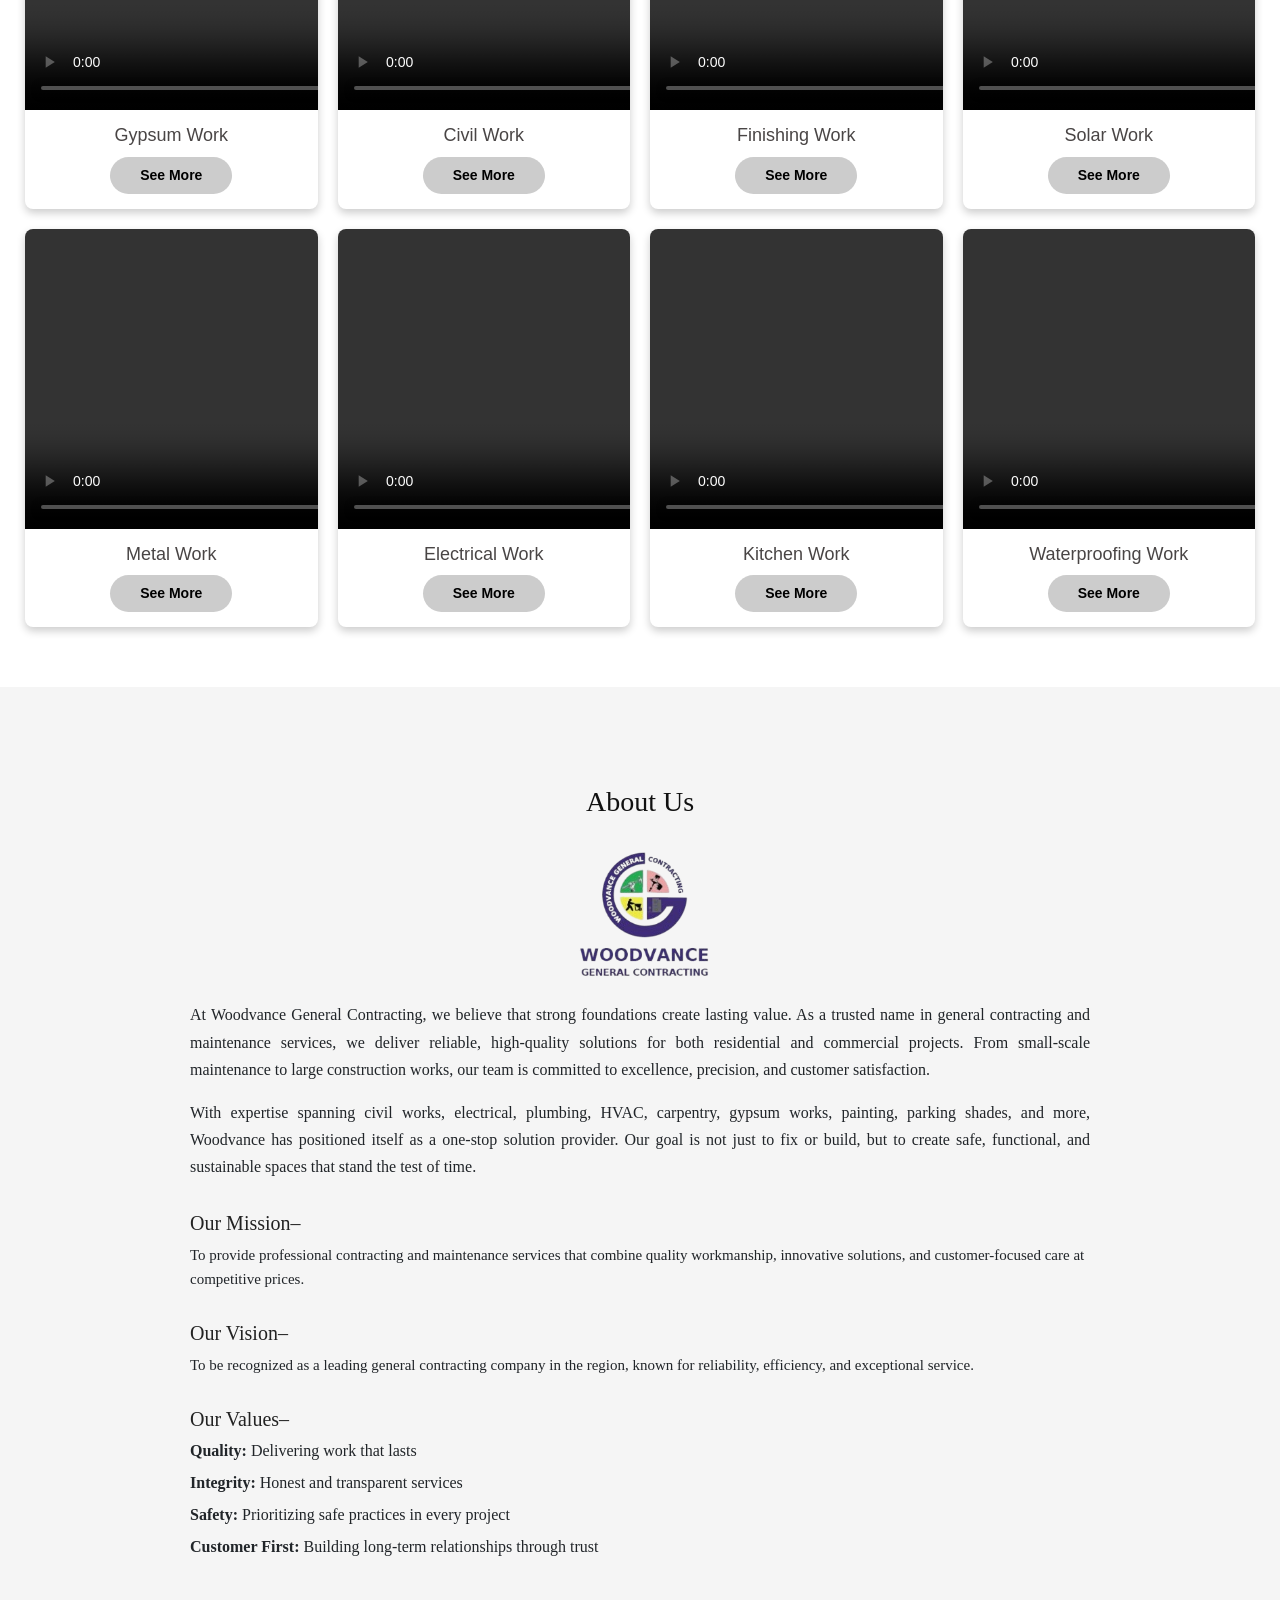
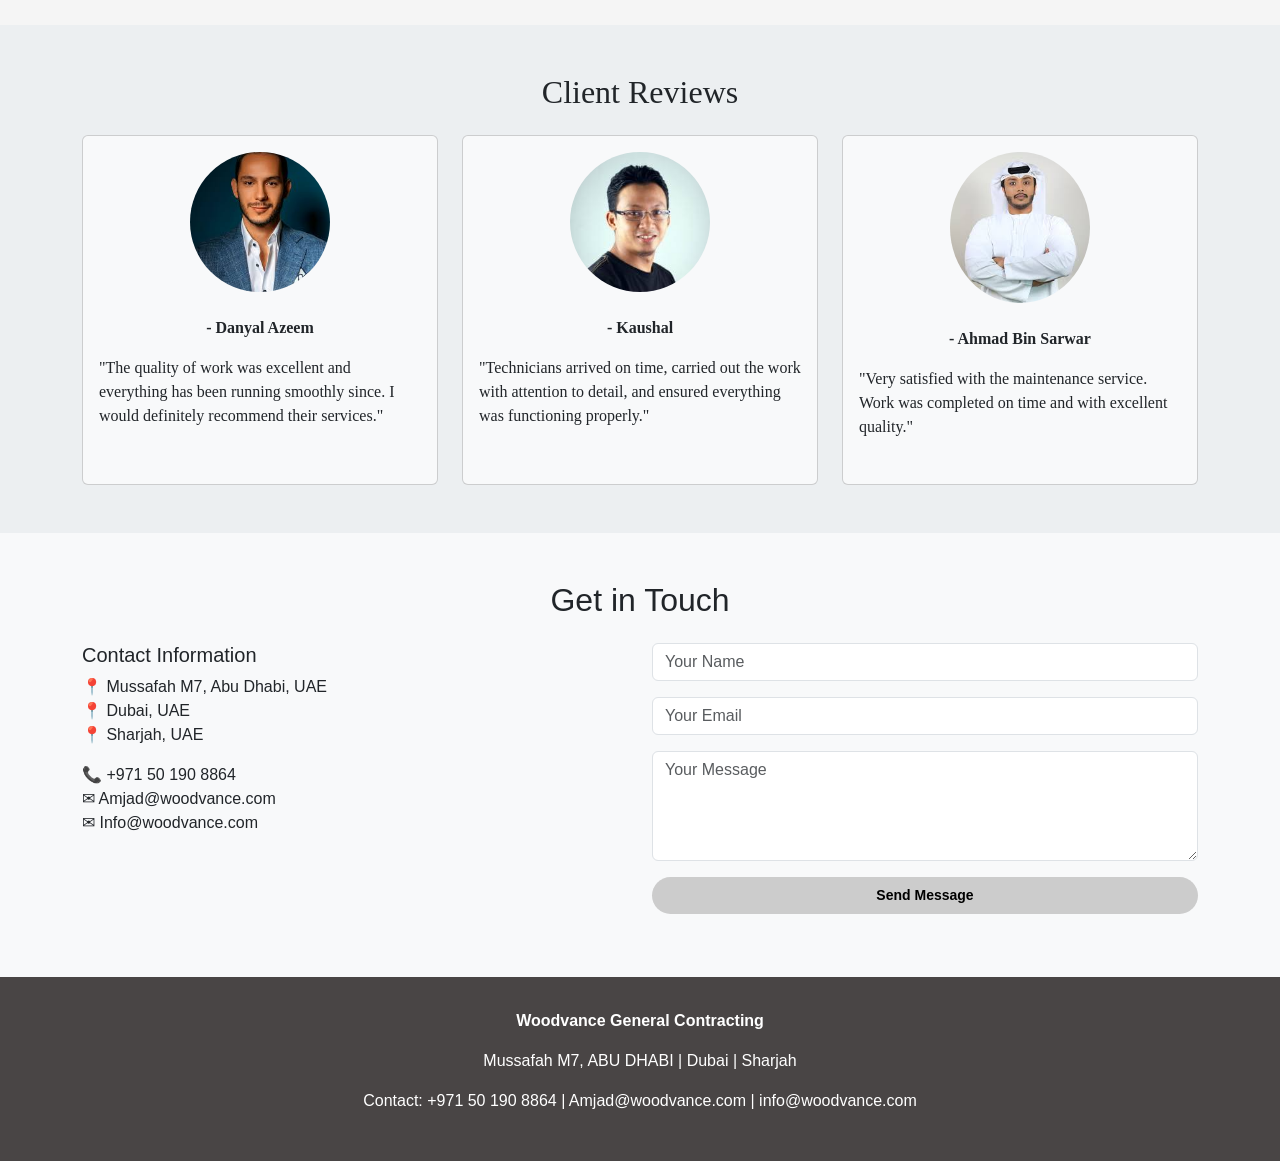
==== commit 21103c1f: "Update index.html" ====
--- a/index.html
+++ b/index.html
@@ -274,7 +274,24 @@
       text-transform: uppercase;
       letter-spacing: 1px;
     }
-
+.whatsapp-float {
+  position: fixed;
+  width: 52px;
+  height: 52px;
+  bottom: 20px;
+  right: 20px;
+  background: #25d366;
+  border-radius: 50%;
+  display: flex;
+  align-items: center;
+  justify-content: center;
+  box-shadow: 0 4px 6px rgba(0,0,0,0.2);
+  z-index: 999;
+}
+.whatsapp-float img {
+  width: 32px;
+  height: 32px;
+}
     /* Responsive Fix */
     @media (max-width: 768px) {
       .about-section h2 {
@@ -291,6 +308,9 @@
 footer { background:#494545; color: #fff; padding: 2rem 0; text-align: center; margin-top: 0; }
   </style>
 </head>
+  <a href="https://wa.me/971501908864" class="whatsapp-float" target="_blank">
+  <img src="https://upload.wikimedia.org/wikipedia/commons/6/6b/WhatsApp.svg" alt="WhatsApp" />
+</a>
 <body>
 
 <!-- Navbar -->
@@ -478,3 +498,4 @@
 </html>
 
 
+
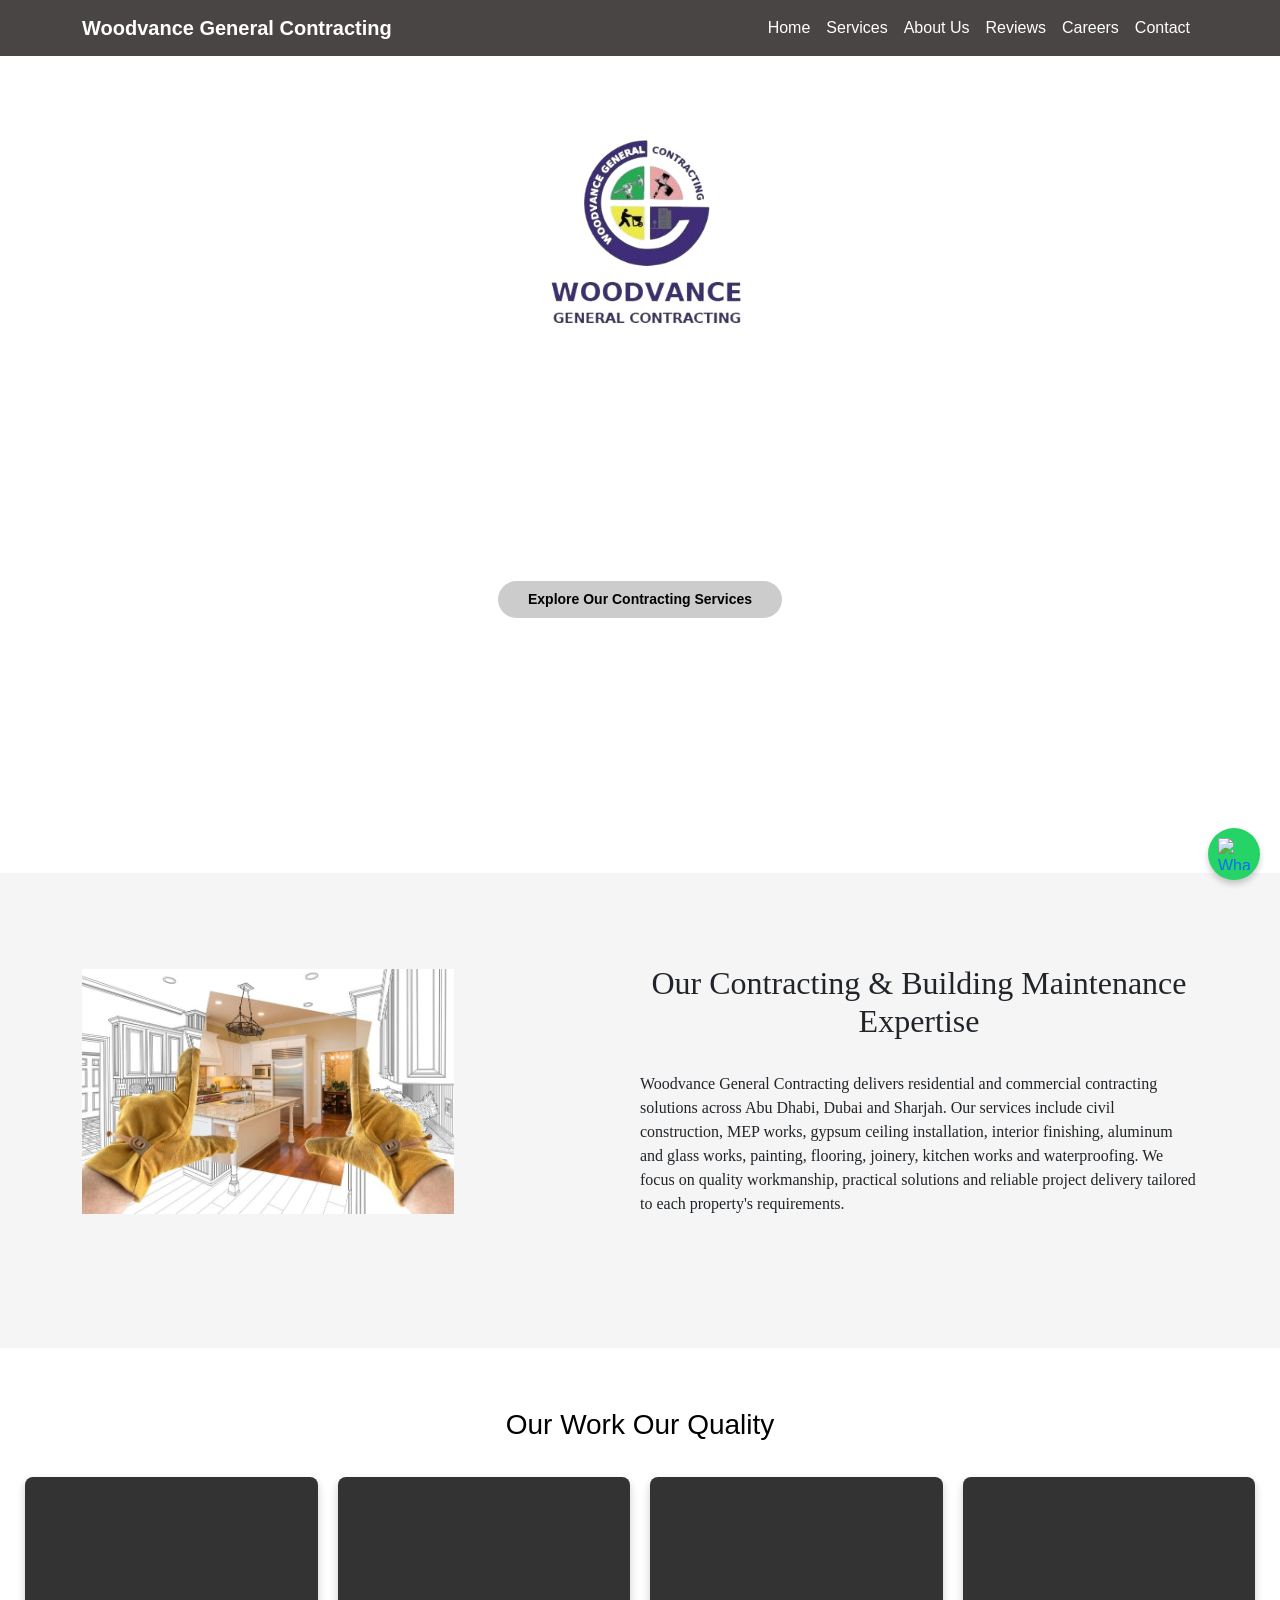
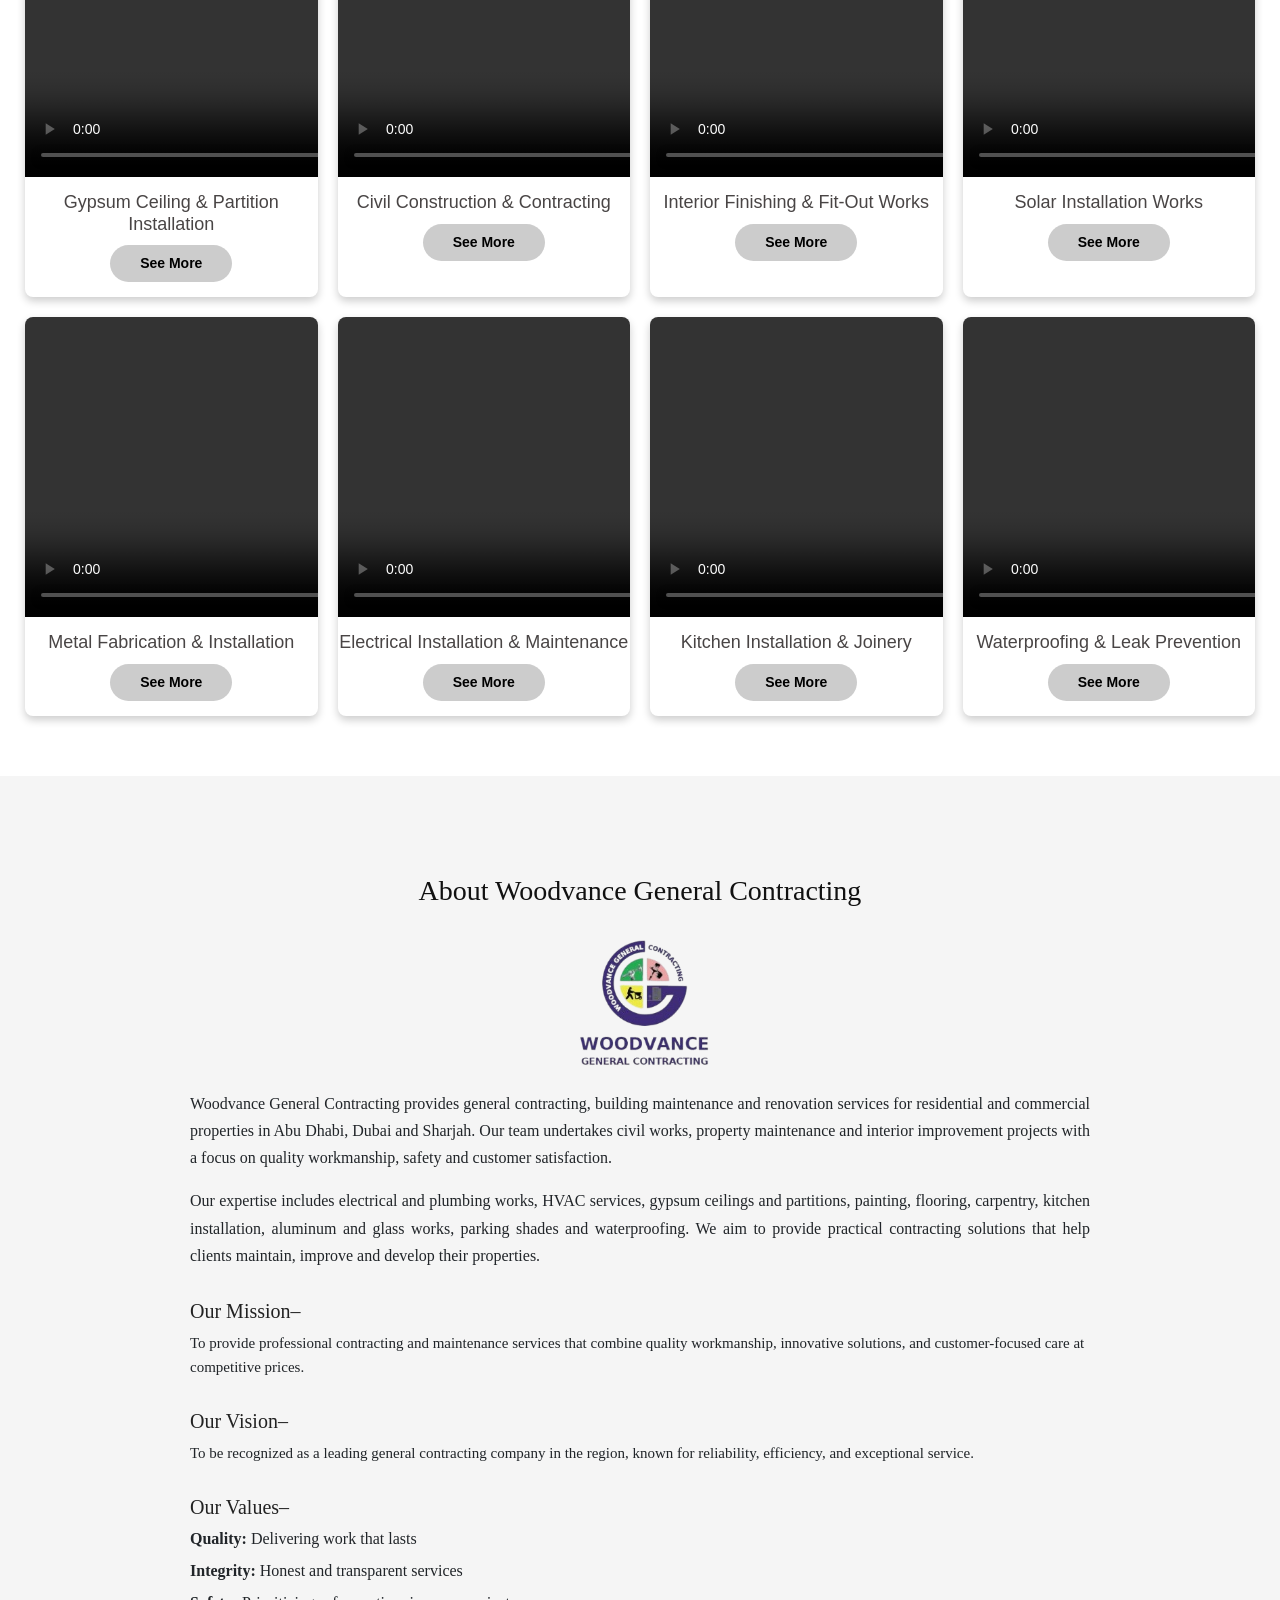
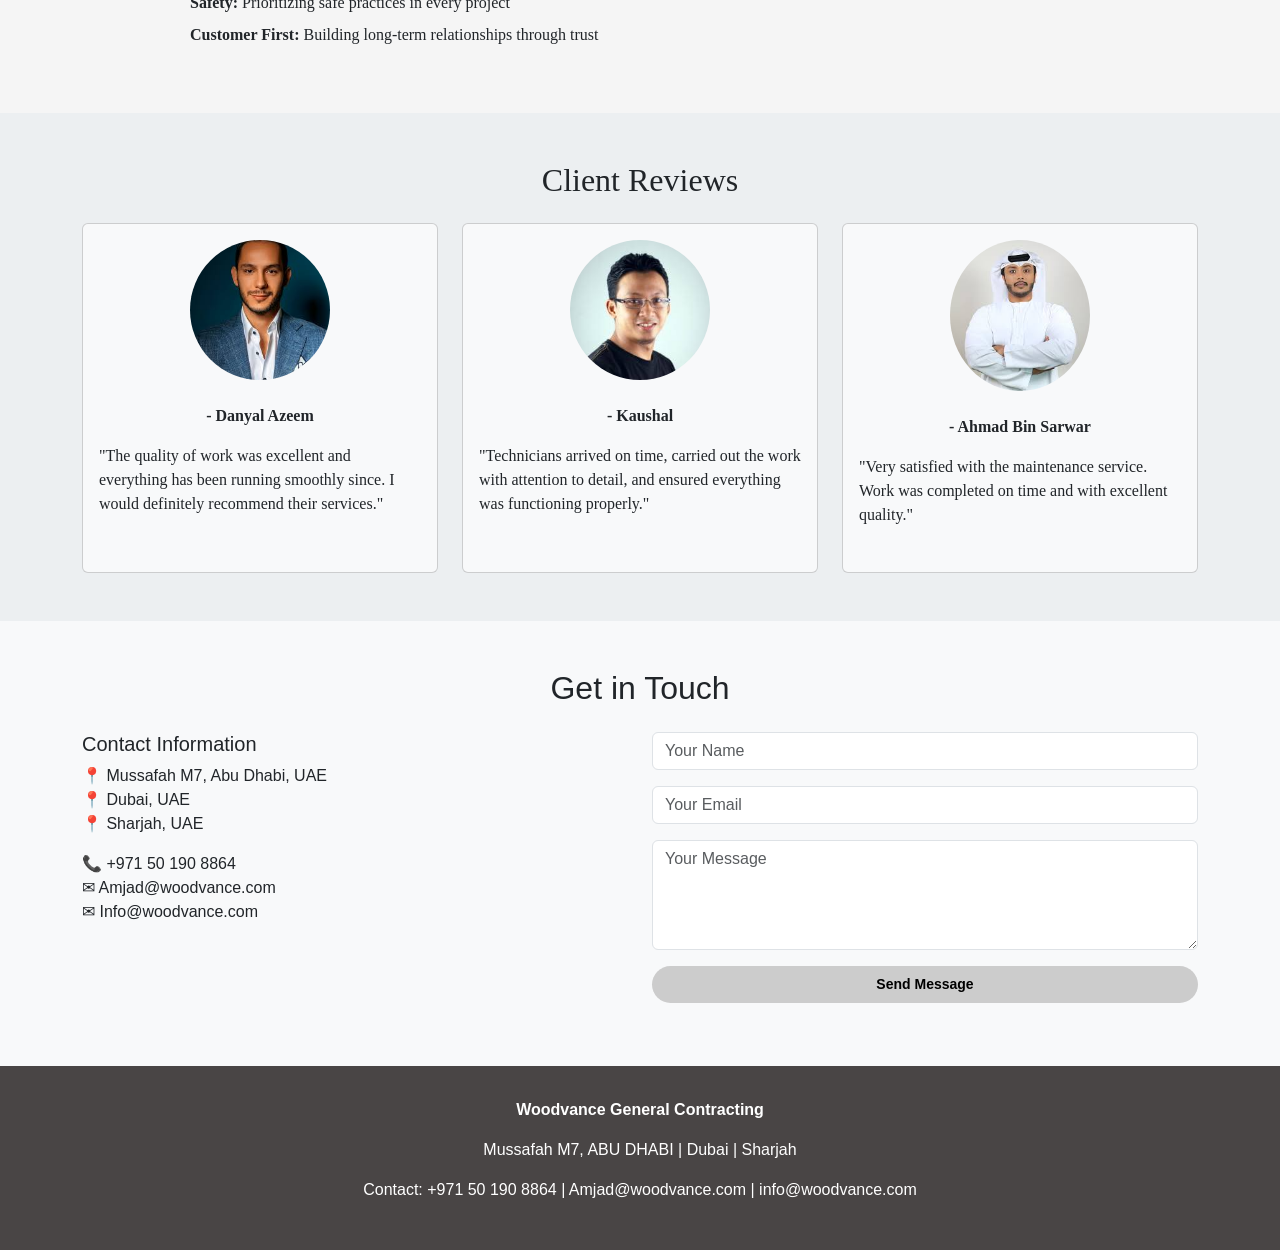
==== commit af3a08c9: "Update index.html seo keywords" ====
--- a/index.html
+++ b/index.html
@@ -325,7 +325,7 @@
       <ul class="navbar-nav ms-auto">
         <li class="nav-item"><a class="nav-link active" href="index.html">Home</a></li>
         <li class="nav-item"><a class="nav-link active" href="services.html">Services</a></li>
-        <li class="nav-item"><a class="nav-link active" href="#about">About Us</a></li>
+        <li class="nav-item"><a class="nav-link active" href="about.html">About Us</a></li>
         <li class="nav-item"><a class="nav-link active" href="#reviews">Reviews</a></li>
            <li class="nav-item"><a class="nav-link active" href="contact.html">Careers</a></li>
         <li class="nav-item"><a class="nav-link active" href="contact.html">Contact</a></li>
@@ -336,19 +336,29 @@
 
 <!-- Hero Section -->
 <section class="hero" id="home">
-   <img class="hmg" src="p4-removebg-preview.png"/>
+   <img class="hmg" src="p4-removebg-preview.png" alt="	Woodvance General Contracting logo"/>
   <div class="container">
    
     <h1>Woodvance General Contracting</h1>
-    <p class="lead">Reliable contracting services for homes and businesses</p>
-    <a href="#services" class="btn btn1  btn-md mt-2"><b>Explore Services</b></a>
+    <p class="lead">  Woodvance General Contracting provides civil works, MEP,
+      gypsum ceilings, interior finishing, painting, flooring,
+      aluminum and glass works, and property maintenance across
+      Abu Dhabi, Dubai and Sharjah.</p>
+    <a href="#services" class="btn btn1  btn-md mt-2"><b>Explore Our Contracting Services</b></a>
   </div>
 </section>
 <!-- expetise txt -->
 <section id="expertise" class="py-5">
 <div class="container expert">
      <div class="col-lg-4"><img src="p3.jpg" width="100%" /></div>       
-   <div class="col-lg-6 txt"><h2 class="text-center">Our Expertise</h2><br/><p>At Woodvance, our expertise spans civil, MEP, finishing, aluminum & glass, painting, flooring, and joinery works. We deliver reliable, high-quality solutions for both residential and commercial projects, tailored to your needs.At Woodvance, we pride ourselves on our extensive experience in the contracting industry. Our skilled team specializes in both residential and commercial projects, ensuring high-quality results that meet your needs.</p></div>
+   <div class="col-lg-6 txt"><h2 class="text-center">Our Contracting & Building Maintenance Expertise</h2><br/><p> Woodvance General Contracting delivers residential and
+        commercial contracting solutions across Abu Dhabi, Dubai
+        and Sharjah. Our services include civil construction,
+        MEP works, gypsum ceiling installation, interior finishing,
+        aluminum and glass works, painting, flooring, joinery,
+        kitchen works and waterproofing. We focus on quality
+        workmanship, practical solutions and reliable project
+        delivery tailored to each property's requirements.</p></div>
 </div>
 </section>
 
@@ -361,47 +371,47 @@
       <div class="work-grid">
         <div class="work-item play-button">
           <video src="v1.mp4" controls autoplay muted loop playsinline></video>
-          <h3>Gypsum Work</h3>
+          <h3>	Gypsum Ceiling & Partition Installation</h3>
           <a href="services.html" class="btn">See More</a>
         </div>
   
         <div class="work-item play-button">
           <video src="v2.mp4" controls autoplay muted loop playsinline></video>
-          <h3>Civil Work</h3>
+          <h3>Civil Construction & Contracting</h3>
           <a href="services.html" class="btn">See More</a>
         </div>
   
         <div class="work-item play-button">
           <video src="v3.mp4" controls autoplay muted loop playsinline></video>
-          <h3>Finishing Work</h3>
+          <h3>	Interior Finishing & Fit-Out Works</h3>
           <a href="services.html" class="btn">See More</a>
         </div>
   
         <div class="work-item play-button">
           <video src="v4.mp4" controls autoplay muted loop playsinline></video>
-          <h3>Solar Work</h3>
+          <h3>	Solar Installation Works</h3>
           <a href="services.html" class="btn">See More</a>
         </div>
   
         <div class="work-item play-button">
           <video src="v5.mp4" controls autoplay muted loop playsinline></video>
-          <h3>Metal Work</h3>
+          <h3>Metal Fabrication & Installation</h3>
           <a href="services.html" class="btn">See More</a>
         </div>
   
         <div class="work-item play-button">
           <video src="v6.mp4" controls autoplay muted loop playsinline></video>
-          <h3>Electrical Work</h3>
+          <h3>	Electrical Installation & Maintenance</h3>
           <a href="services.html" class="btn">See More</a>
         </div>
          <div class="work-item play-button">
           <video src="v7.mp4" controls autoplay muted loop playsinline></video>
-          <h3>Kitchen Work</h3>
+          <h3>	Kitchen Installation & Joinery</h3>
           <a href="services.html" class="btn">See More</a>
         </div>
          <div class="work-item play-button">
           <video src="v8.mp4" controls autoplay muted loop playsinline></video>
-          <h3>Waterproofing Work</h3>
+          <h3>	Waterproofing & Leak Prevention</h3>
           <a href="services.html" class="btn">See More</a>
         </div>
       </div>
@@ -411,17 +421,26 @@
 
 <!-- About Us -->
 <section class="about-section">
-  <h2>About Us</h2>
+  <h2>About Woodvance General Contracting</h2>
   <div class="about-logo">
     <img src="p4-removebg-preview.png" alt="Company Logo">
   </div>
   <div class="about-text">
     <p>
-      At Woodvance General Contracting, we believe that strong foundations create lasting value. As a trusted name in general contracting and maintenance services, we deliver reliable, high-quality solutions for both residential and commercial projects. From small-scale maintenance to large construction works, our team is committed to excellence, precision, and customer satisfaction.
+        Woodvance General Contracting provides general contracting,
+    building maintenance and renovation services for residential
+    and commercial properties in Abu Dhabi, Dubai and Sharjah.
+    Our team undertakes civil works, property maintenance and
+    interior improvement projects with a focus on quality
+    workmanship, safety and customer satisfaction.
     </p>
     <p>
-      With expertise spanning civil works, electrical, plumbing, HVAC, carpentry, gypsum works, painting, parking shades, and more, Woodvance has positioned itself as a one-stop solution provider. Our goal is not just to fix or build, but to create safe, functional, and sustainable spaces that stand the test of time.
-    </p>
+ Our expertise includes electrical and plumbing works,
+    HVAC services, gypsum ceilings and partitions, painting,
+    flooring, carpentry, kitchen installation, aluminum and
+    glass works, parking shades and waterproofing. We aim to
+    provide practical contracting solutions that help clients
+    maintain, improve and develop their properties.    </p>
   </div>
 
   <!-- Mission -->
@@ -499,3 +518,4 @@
 
 
 
+
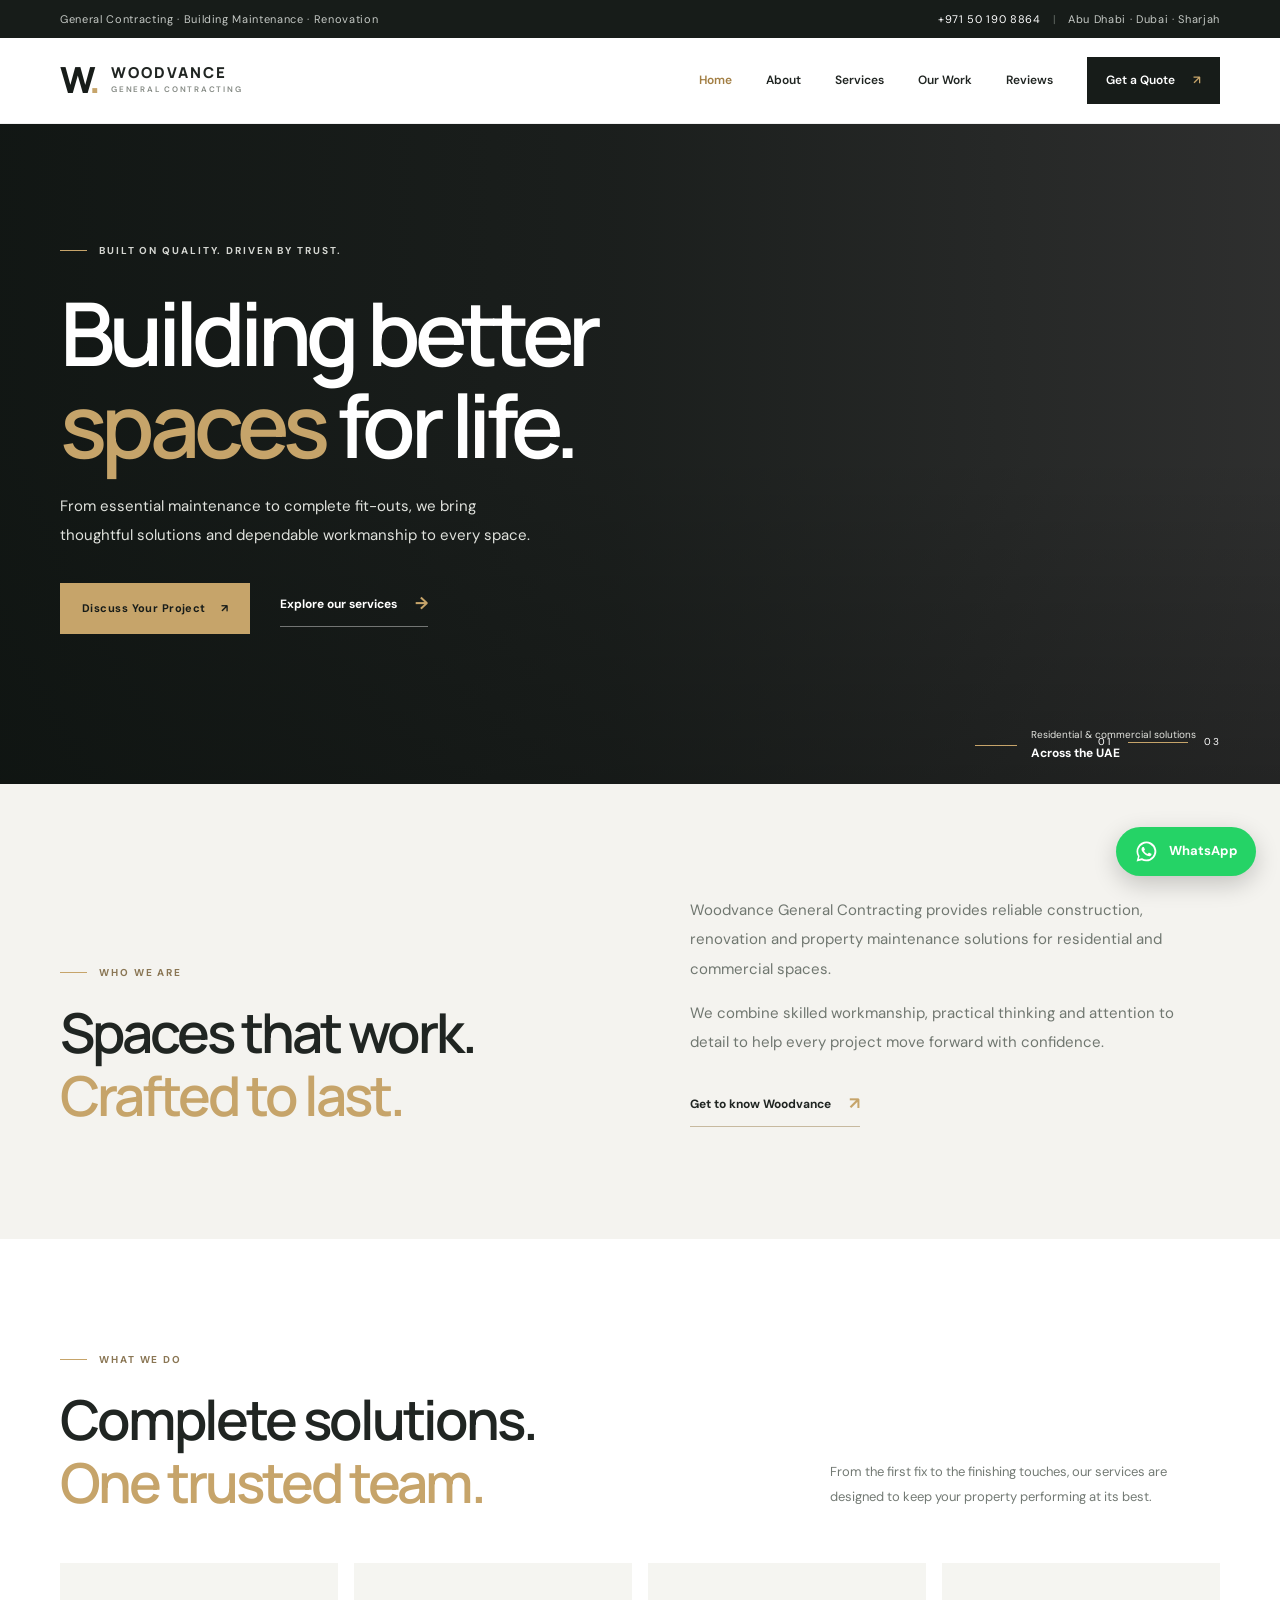
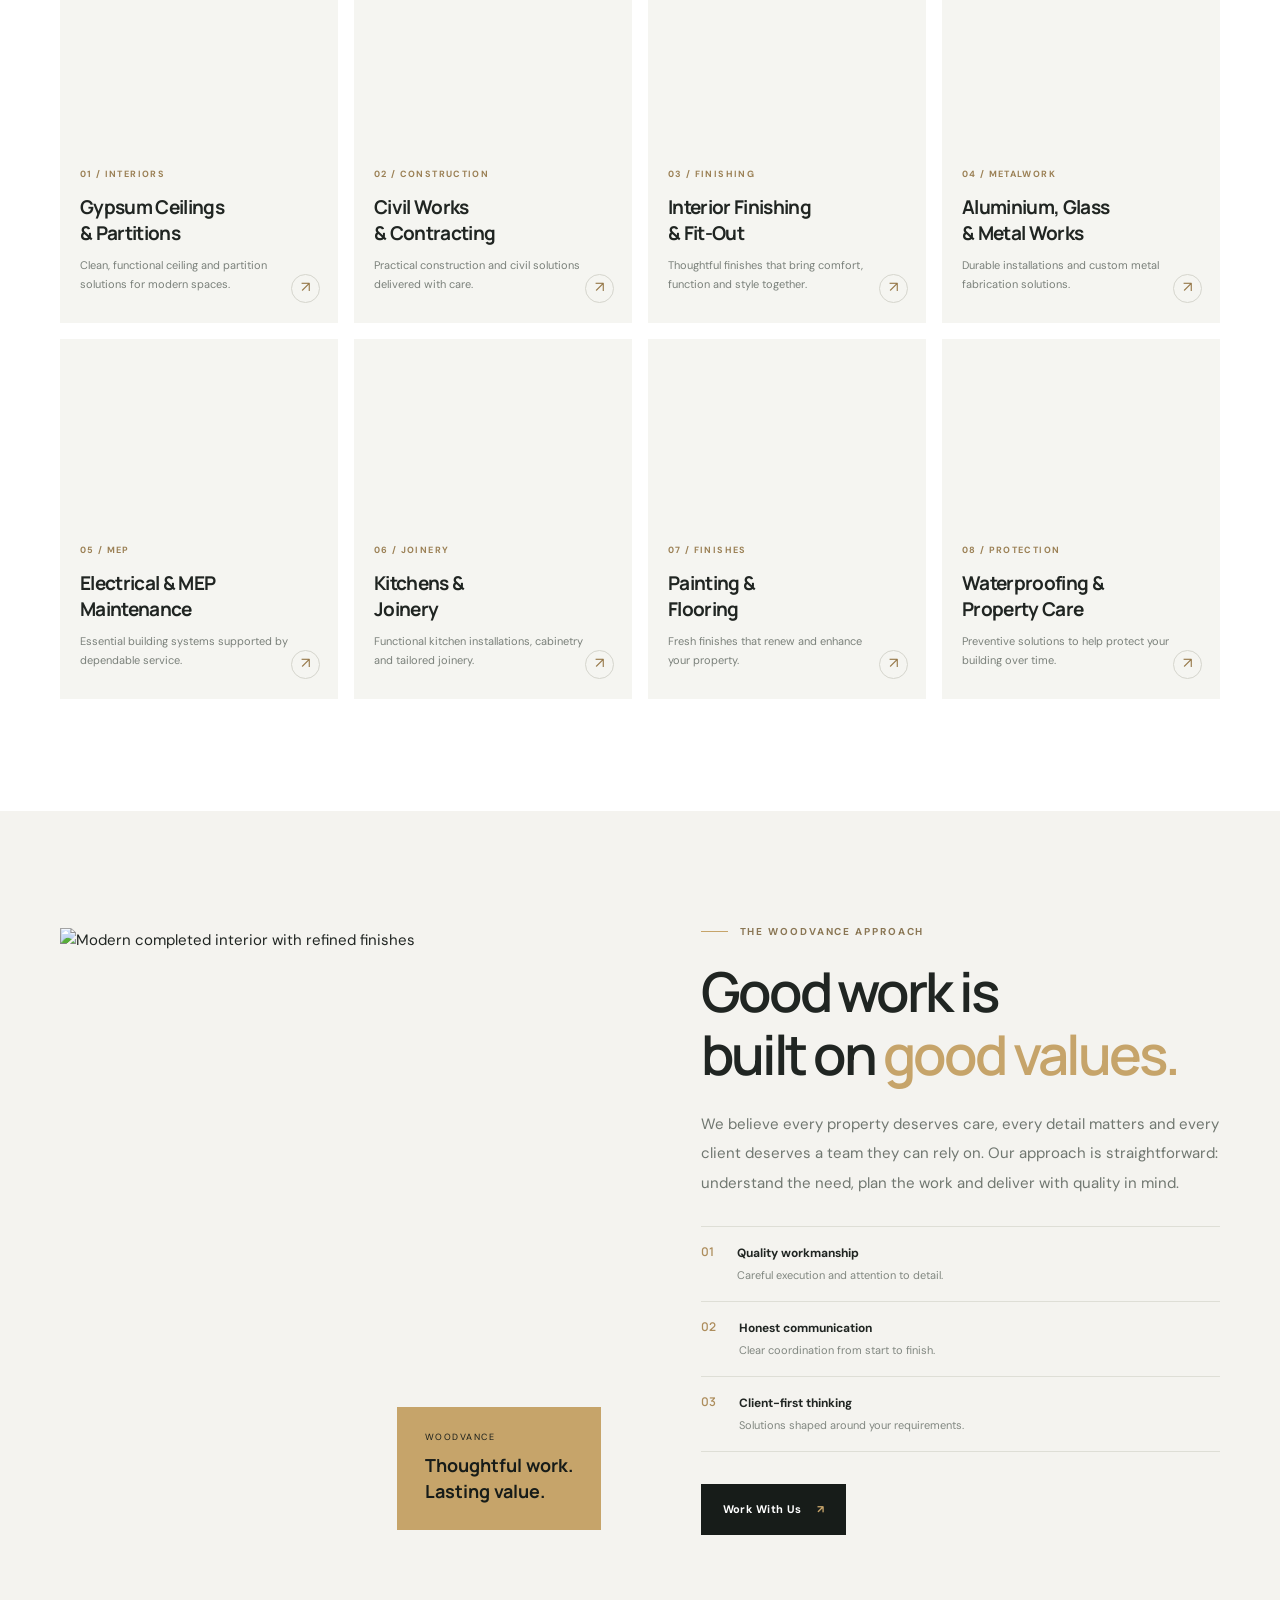
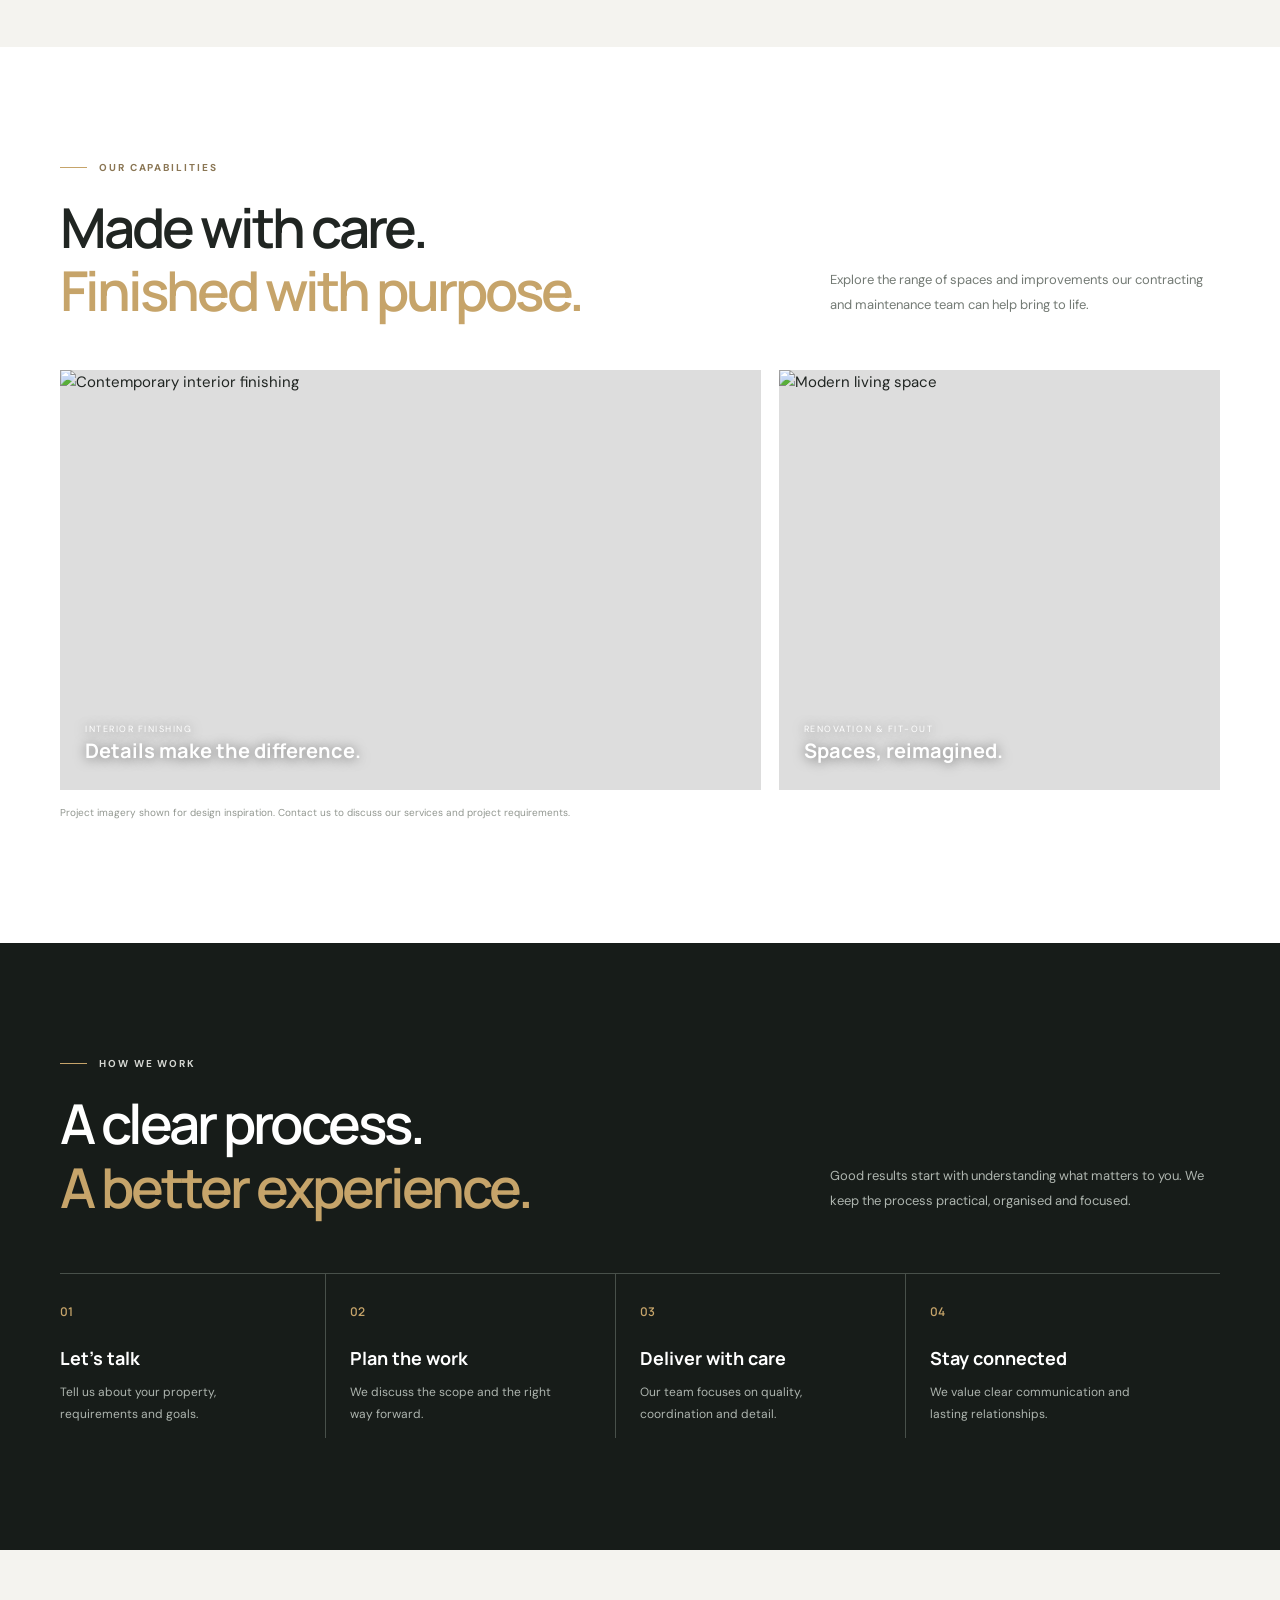
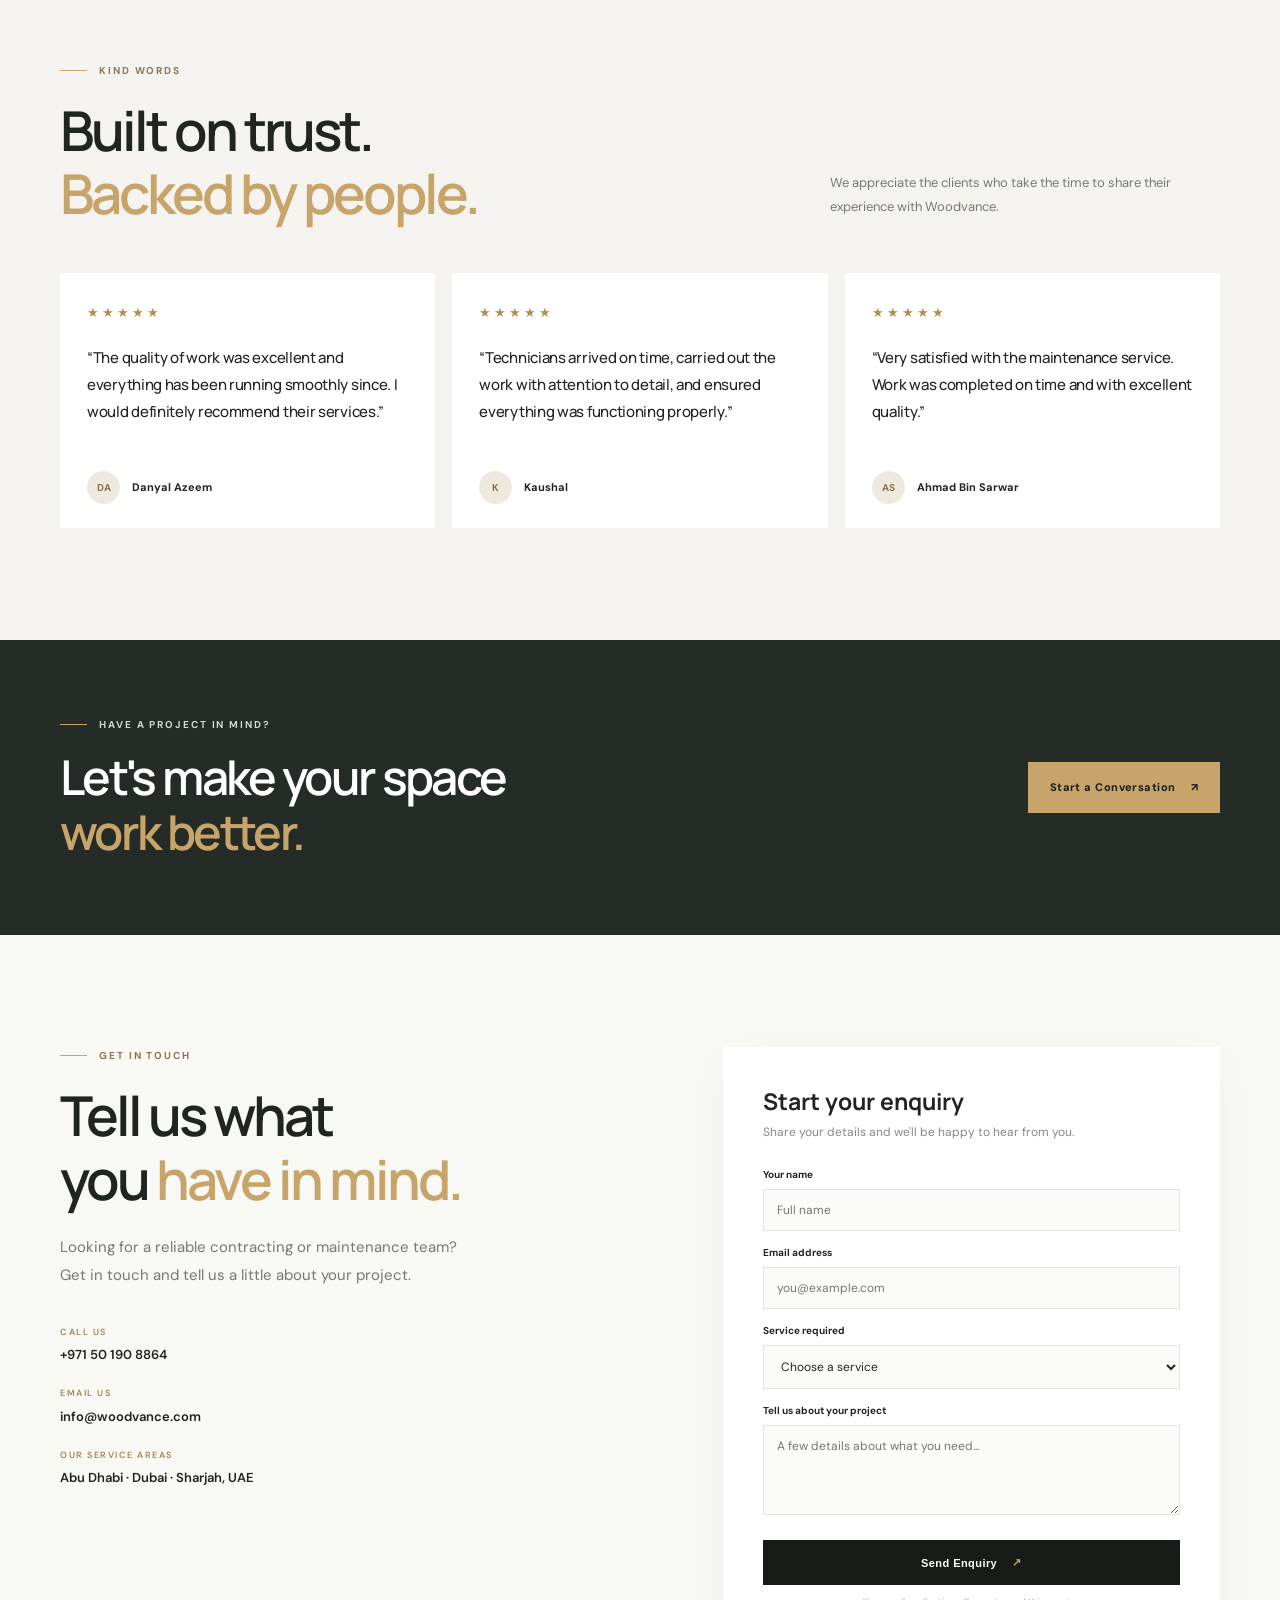
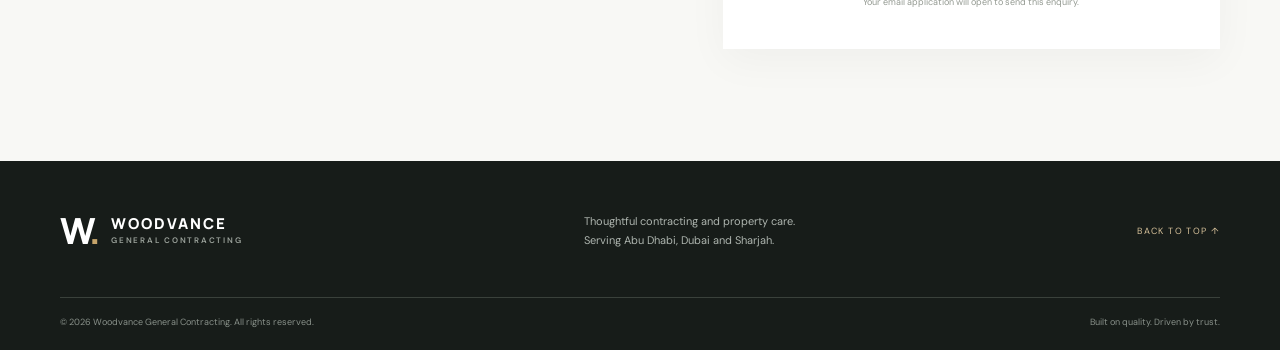
==== commit 08a53053: "Update index.html home page updated" ====
--- a/index.html
+++ b/index.html
@@ -1,521 +1,550 @@
-<!DOCTYPE html>
+<!doctype html>
 <html lang="en">
-<head>
-  <meta charset="UTF-8">
-  <meta name="viewport" content="width=device-width, initial-scale=1.0">
-  <title>Woodvance General Contracting</title>
-  <link href="https://cdn.jsdelivr.net/npm/bootstrap@5.3.0/dist/css/bootstrap.min.css" rel="stylesheet">
-  <style>
-     body { font-family: Arial, sans-serif; }
-    .hero {
-      background: url('p25.jpg') center/cover no-repeat;
-      color: white;
-      text-align: center;
-      padding: 240px 50px;
-    }
-    .btn1{
-      border-radius: 25px;
-      color: white;
-      background-color: white;
-    }
-    .hmg{
-      margin-top: -120px;
-      margin-bottom: 100px;
-    }
-    .navbar{
-      background-color: #494545;
-    }
-     .navbar-nav .nav-link {
-  position: relative;
-  color: #fff;
-  transition: color 0.3s ease;
-}
-
-.navbar-nav .nav-link:hover {
-  color:  brown	; /* change text color on hover */
-}
-
-/* Optional: underline effect on hover */
-.navbar-nav .nav-link::after {
-  content: "";
-  position: absolute;
-  bottom: 0;
-  left: 0;
-  width: 0%;
-  height: 2px;
-  background-color: white; /* underline color */
-  transition: width 0.3s ease;
-}
-
-.navbar-nav .nav-link:hover::after {
-  width: 100%;
-}
-#expertise{
-   background: #f5f5f5;
-}
-    .expert{
-display: flex;
-   justify-content: space-between;
-   align-items: center; 
-   flex-direction: row;
-   flex-wrap: wrap;
- padding-top: 30px;
- padding-bottom: 20px;
- background: #f5f5f5;
-    }
-.txt{
-  margin-top: 13px;
-  font-family: Georgia, 'Times New Roman', Times, serif;
-}
-    .hero h1 { font-size: 3rem; font-weight: bold; }
-    .service-card { transition: 0.3s; }
-    .service-card:hover { transform: translateY(-5px); box-shadow: 0px 5px 15px rgba(0,0,0,0.2); }
-    footer { background: #494545; color: #bbb; padding: 30px 0; }
-    footer a { color: #fff; text-decoration: none; }
-    footer a:hover { text-decoration: underline; }
-
-#reviews{
-   background: #eceff1;
-  font-family:Cambria, Cochin, Georgia, Times, 'Times New Roman', serif
-}
-.nom{
-  font-size: medium;
-  font-weight: bold;
-  text-align: center;
-}
-#services{
- background: #f5f5f5;
-}
-     .work-section {
-  background: white;
-      color: black;
-      padding: 60px 25px;
-      text-align: center;
-    }
-
-    .work-section h2 {
-      font-size: 28px;
-      margin-bottom: 35px;
-     
-    }
-
-    .work-grid {
-      display: grid;
-      grid-template-columns: repeat(auto-fit, minmax(250px, 1fr));
-      gap: 20px;
-      justify-items: center;
-    }
-
-    .work-item {
-      background: #fff;
-      border-radius: 8px;
-      overflow: hidden;
-      text-align: center;
-      color: #494545;
-      max-width: 1000px;
-      box-shadow: 0 4px 8px rgba(0,0,0,0.2);
-      transition: transform 0.3s;
-      position: relative;
-    }
-
-    .work-item:hover {
-      transform: translateY(-5px);
-    }
-
-    /* Video */
-    .work-item video {
-      width: 150%;
-      height: 300px;
-       aspect-ratio: 1/1;
-      object-fit: cover;
-      display: block;
-    }
-
-    /* Play button overlay */
-    .play-button::after {
-  
-      position: absolute;
-      top: 50%;
-      left: 50%;
-      transform: translate(-50%, -50%);
-      font-size: 40px;
-      color: rgba(255,255,255,0.9);
-      pointer-events: none;
-    }
-
-    .work-item h3 {
-      margin: 15px 0 10px;
-      font-size: 18px;
-    }
-
-    .btn {
-      display: inline-block;
-      margin-bottom: 15px;
-      padding: 8px 30px;
-      background: #ccc;
-      border: none;
-      border-radius: 25px;
-      cursor: pointer;
-      font-size: 14px;
-      font-weight: bold;
-      transition: background 0.3s;
-      text-decoration: none;
-      color: #000;
-    }
-
-    .btn:hover {
-      background:#212529;
-      color: white;
-    }
-
-    /* Responsive Fixes */
-    .work-grid {
-  display: grid;
-  grid-template-columns: repeat(1, 1fr); /* default = 1 per row (mobile) */
-  gap: 20px;
-  justify-items: center;
-}
-
-@media (min-width: 768px) {
-  .work-grid {
-    grid-template-columns: repeat(2, 1fr); /* medium screens = 2 per row */
-  }
-}
-
-@media (min-width: 1200px) {
-  .work-grid {
-    grid-template-columns: repeat(4, 1fr); /* big screens = 3 per row */
-  }
-}
-
-    @media (max-width: 600px) {
-      .work-section h2 {
-        font-size: 22px;
-      }
-      .work-item video {
-        height: 160px;
-      }
-    }
-@media (max-width: 992px) {
-  .work-grid {
-    grid-template-columns: repeat(3, 1fr); /* 2 per row on tablets */
-  }
-}
-
-@media (max-width: 600px) {
-  .work-grid {
-    grid-template-columns: 1fr; /* 1 per row on mobile */
-  }
-}
-    
-    .about-section {
-   background: #f5f5f5;
-      padding: 50px 20px;
-      text-align: center;
-      font-family:Georgia, 'Times New Roman', Times, serif;
-    }
-
-    .about-section h2 {
-      font-size: 28px;
-      margin-bottom: 20px;
-      color: #111;
-    }
-
-    .about-logo img {
-      width: 150px;
-      margin: 20px auto;
-      display: block;
-    }
-
-    .about-text {
-      max-width: 900px;
-      margin: 0 auto;
-      font-size: 16px;
-      line-height: 1.7;
-      text-align: justify;
-    }
-
-    .about-subsection {
-      margin-top: 30px;
-      text-align: left;
-      max-width: 900px;
-      margin-left: auto;
-      margin-right: auto;
-    }
-
-    .about-subsection h3 {
-      font-size: 20px;
-      margin-bottom: 8px;
-      color: #222;
-    }
-
-    .about-subsection p {
-      margin: 0 0 15px;
-      font-size: 15px;
-      line-height: 1.6;
-    }
-
-    /* Values list */
-    .values-list {
-      list-style: none;
-      padding: 0;
-    }
-    .values-list li {
-      margin-bottom: 8px;
-    }
-
-    /* Footer Banner */
-    .about-footer {
-      margin-top: 40px;
-      background: #3b3330;
-      color: #fff;
-      padding: 15px;
-      font-weight: bold;
-      text-transform: uppercase;
-      letter-spacing: 1px;
-    }
-.whatsapp-float {
-  position: fixed;
-  width: 52px;
-  height: 52px;
-  bottom: 20px;
-  right: 20px;
-  background: #25d366;
-  border-radius: 50%;
-  display: flex;
-  align-items: center;
-  justify-content: center;
-  box-shadow: 0 4px 6px rgba(0,0,0,0.2);
-  z-index: 999;
-}
-.whatsapp-float img {
-  width: 32px;
-  height: 32px;
-}
-    /* Responsive Fix */
-    @media (max-width: 768px) {
-      .about-section h2 {
-        font-size: 22px;
-      }
-      .about-text {
-        font-size: 14px;
-      }
-      .about-subsection h3 {
-        font-size: 18px;
-      }
-    }
-
-footer { background:#494545; color: #fff; padding: 2rem 0; text-align: center; margin-top: 0; }
-  </style>
-</head>
-  <a href="https://wa.me/971501908864" class="whatsapp-float" target="_blank">
-  <img src="https://upload.wikimedia.org/wikipedia/commons/6/6b/WhatsApp.svg" alt="WhatsApp" />
-</a>
-<body>
-
-<!-- Navbar -->
-<nav class="navbar navbar-expand-lg navbar-dark fixed-top">
-  <div class="container">
-
-    <a class="navbar-brand fw-bold" href="#">Woodvance General Contracting</a>
-    <button class="navbar-toggler" type="button" data-bs-toggle="collapse" data-bs-target="#navbarNav">
-      <span class="navbar-toggler-icon"></span>
-    </button>
-    <div class="collapse navbar-collapse" id="navbarNav">
-      <ul class="navbar-nav ms-auto">
-        <li class="nav-item"><a class="nav-link active" href="index.html">Home</a></li>
-        <li class="nav-item"><a class="nav-link active" href="services.html">Services</a></li>
-        <li class="nav-item"><a class="nav-link active" href="about.html">About Us</a></li>
-        <li class="nav-item"><a class="nav-link active" href="#reviews">Reviews</a></li>
-           <li class="nav-item"><a class="nav-link active" href="contact.html">Careers</a></li>
-        <li class="nav-item"><a class="nav-link active" href="contact.html">Contact</a></li>
-      </ul>
-    </div>
-  </div>
-</nav>
-
-<!-- Hero Section -->
-<section class="hero" id="home">
-   <img class="hmg" src="p4-removebg-preview.png" alt="	Woodvance General Contracting logo"/>
-  <div class="container">
-   
-    <h1>Woodvance General Contracting</h1>
-    <p class="lead">  Woodvance General Contracting provides civil works, MEP,
-      gypsum ceilings, interior finishing, painting, flooring,
-      aluminum and glass works, and property maintenance across
-      Abu Dhabi, Dubai and Sharjah.</p>
-    <a href="#services" class="btn btn1  btn-md mt-2"><b>Explore Our Contracting Services</b></a>
-  </div>
-</section>
-<!-- expetise txt -->
-<section id="expertise" class="py-5">
-<div class="container expert">
-     <div class="col-lg-4"><img src="p3.jpg" width="100%" /></div>       
-   <div class="col-lg-6 txt"><h2 class="text-center">Our Contracting & Building Maintenance Expertise</h2><br/><p> Woodvance General Contracting delivers residential and
-        commercial contracting solutions across Abu Dhabi, Dubai
-        and Sharjah. Our services include civil construction,
-        MEP works, gypsum ceiling installation, interior finishing,
-        aluminum and glass works, painting, flooring, joinery,
-        kitchen works and waterproofing. We focus on quality
-        workmanship, practical solutions and reliable project
-        delivery tailored to each property's requirements.</p></div>
-</div>
-</section>
-
-<!-- Our Expertise -->
-<section id="services" class="py-5">
-
-    <section class="work-section">
-      <h2>Our Work Our Quality</h2>
-  
-      <div class="work-grid">
-        <div class="work-item play-button">
-          <video src="v1.mp4" controls autoplay muted loop playsinline></video>
-          <h3>	Gypsum Ceiling & Partition Installation</h3>
-          <a href="services.html" class="btn">See More</a>
-        </div>
-  
-        <div class="work-item play-button">
-          <video src="v2.mp4" controls autoplay muted loop playsinline></video>
-          <h3>Civil Construction & Contracting</h3>
-          <a href="services.html" class="btn">See More</a>
-        </div>
-  
-        <div class="work-item play-button">
-          <video src="v3.mp4" controls autoplay muted loop playsinline></video>
-          <h3>	Interior Finishing & Fit-Out Works</h3>
-          <a href="services.html" class="btn">See More</a>
-        </div>
-  
-        <div class="work-item play-button">
-          <video src="v4.mp4" controls autoplay muted loop playsinline></video>
-          <h3>	Solar Installation Works</h3>
-          <a href="services.html" class="btn">See More</a>
-        </div>
-  
-        <div class="work-item play-button">
-          <video src="v5.mp4" controls autoplay muted loop playsinline></video>
-          <h3>Metal Fabrication & Installation</h3>
-          <a href="services.html" class="btn">See More</a>
-        </div>
-  
-        <div class="work-item play-button">
-          <video src="v6.mp4" controls autoplay muted loop playsinline></video>
-          <h3>	Electrical Installation & Maintenance</h3>
-          <a href="services.html" class="btn">See More</a>
-        </div>
-         <div class="work-item play-button">
-          <video src="v7.mp4" controls autoplay muted loop playsinline></video>
-          <h3>	Kitchen Installation & Joinery</h3>
-          <a href="services.html" class="btn">See More</a>
-        </div>
-         <div class="work-item play-button">
-          <video src="v8.mp4" controls autoplay muted loop playsinline></video>
-          <h3>	Waterproofing & Leak Prevention</h3>
-          <a href="services.html" class="btn">See More</a>
-        </div>
-      </div>
-    </section>
-  <!--</div>-->
-</section>
-
-<!-- About Us -->
-<section class="about-section">
-  <h2>About Woodvance General Contracting</h2>
-  <div class="about-logo">
-    <img src="p4-removebg-preview.png" alt="Company Logo">
-  </div>
-  <div class="about-text">
-    <p>
-        Woodvance General Contracting provides general contracting,
-    building maintenance and renovation services for residential
-    and commercial properties in Abu Dhabi, Dubai and Sharjah.
-    Our team undertakes civil works, property maintenance and
-    interior improvement projects with a focus on quality
-    workmanship, safety and customer satisfaction.
-    </p>
-    <p>
- Our expertise includes electrical and plumbing works,
-    HVAC services, gypsum ceilings and partitions, painting,
-    flooring, carpentry, kitchen installation, aluminum and
-    glass works, parking shades and waterproofing. We aim to
-    provide practical contracting solutions that help clients
-    maintain, improve and develop their properties.    </p>
-  </div>
-
-  <!-- Mission -->
-  <div class="about-subsection">
-    <h3>Our Mission–</h3>
-    <p>
-      To provide professional contracting and maintenance services that combine quality workmanship, innovative solutions, and customer-focused care at competitive prices.
-    </p>
-  </div>
-
-  <!-- Vision -->
-  <div class="about-subsection">
-    <h3>Our Vision–</h3>
-    <p>
-      To be recognized as a leading general contracting company in the region, known for reliability, efficiency, and exceptional service.
-    </p>
-  </div>
-
-  <!-- Values -->
-  <div class="about-subsection">
-    <h3>Our Values–</h3>
-    <ul class="values-list">
-      <li><b>Quality:</b> Delivering work that lasts</li>
-      <li><b>Integrity:</b> Honest and transparent services</li>
-      <li><b>Safety:</b> Prioritizing safe practices in every project</li>
-      <li><b>Customer First:</b> Building long-term relationships through trust</li>
-    </ul>
-  </div>
-
-</section>
-<!-- Client Reviews -->
-<section id="reviews" class="py-5">
-  <div class="container">
-    <h2 class="text-center mb-4">Client Reviews</h2>
-    <div class="row g-4">
-      <div class="col-md-4  "><div class="card p-3 h-100 bg-light"><img  src="p5.jpeg" alt="Danyal Azeem" class="rounded-circle mb-4 d-block mx-auto" width="140px"/><p class="nom">- Danyal Azeem</p><p>"The quality of work was excellent and everything has been running smoothly since. I would definitely recommend their services."</p></div></div>
-      <div class="col-md-4"><div class="card p-3 h-100 bg-light"><img src="p7.jpeg" alt="Danyal Azeem" class="rounded-circle mb-4 d-block mx-auto" width="140px"/><p class="nom">- Kaushal</p><p>"Technicians arrived on time, carried out the work with attention to detail, and ensured everything was functioning properly."</p><br/></div></div>
-      <div class="col-md-4"><div class="card p-3 h-100 bg-light"><img src="p8.jpeg" alt="Danyal Azeem" class="rounded-circle mb-4 d-block mx-auto" width="140px"/><p class="nom">- Ahmad Bin Sarwar</p><p>"Very satisfied with the maintenance service. Work was completed on time and with excellent quality."</p></div></div>
-    </div>
-  </div>
-</section>
-
-<!-- Contact -->
-<section id="contact" class="py-5 bg-light">
-  <div class="container">
-    <h2 class="text-center mb-4">Get in Touch</h2>
-    <div class="row">
-      <div class="col-md-6">
-        <h5>Contact Information</h5>
-        <p>📍 Mussafah M7, Abu Dhabi, UAE<br>📍 Dubai, UAE<br>📍 Sharjah, UAE</p>
-        <p>📞 +971 50 190 8864<br>✉ Amjad@woodvance.com<br>✉ Info@woodvance.com</p>
-      </div>
-      <div class="col-md-6">
-        <form>
-          <div class="mb-3"><input type="text" class="form-control" placeholder="Your Name"></div>
-          <div class="mb-3"><input type="email" class="form-control" placeholder="Your Email"></div>
-          <div class="mb-3"><textarea class="form-control" rows="4" placeholder="Your Message"></textarea></div>
-          <button class="btn btn-dark w-100">Send Message</button>
-        </form>
+  <head>
+    <meta charset="UTF-8" />
+    <meta name="viewport" content="width=device-width, initial-scale=1.0" />
+    <meta
+      name="description"
+      content="Woodvance General Contracting delivers civil works, MEP, gypsum, interior finishing, painting, flooring and property maintenance across Abu Dhabi, Dubai and Sharjah." />
+    <meta name="theme-color" content="#171a18" />
+    <title>Woodvance General Contracting | Building Better Spaces</title>
+    <link rel="preconnect" href="https://fonts.googleapis.com" />
+    <link rel="preconnect" href="https://fonts.gstatic.com" crossorigin />
+    <link
+      href="https://fonts.googleapis.com/css2?family=DM+Sans:wght@400;500;600;700&family=Manrope:wght@400;500;600;700;800&display=swap"
+      rel="stylesheet" />
+    <link rel="stylesheet" href="style.css" />
+  </head>
+  <body>
+    <div class="topbar">
+      <div class="container topbar-inner">
+        <span>General Contracting · Building Maintenance · Renovation</span>
+        <div>
+          <a href="tel:+971501908864">+971 50 190 8864</a
+          ><span class="top-divider">|</span
+          ><span>Abu Dhabi · Dubai · Sharjah</span>
+        </div>
       </div>
     </div>
-  </div>
-</section>
-
-<!-- Footer -->
-<footer>
-  <p><strong>Woodvance General Contracting</strong></p>
-  <p>Mussafah M7, ABU DHABI | Dubai | Sharjah</p>
-  <p>Contact: +971 50 190 8864 | Amjad@woodvance.com | info@woodvance.com</p>
-</footer>
-
-<script src="https://cdn.jsdelivr.net/npm/bootstrap@5.3.0/dist/js/bootstrap.bundle.min.js"></script>
-</body>
+    <header class="header" id="top">
+      <div class="container nav-wrap">
+        <a class="brand" href="index.html" aria-label="Woodvance home"
+          ><span class="brand-mark">W<span>.</span></span
+          ><span class="brand-name"
+            >WOODVANCE<small>GENERAL CONTRACTING</small></span
+          ></a
+        >
+        <button
+          class="menu-toggle"
+          aria-label="Open navigation"
+          aria-expanded="false">
+          <span></span><span></span><span></span>
+        </button>
+        <nav class="nav" aria-label="Main navigation">
+          <a class="active" href="index.html">Home</a
+          ><a href="about.html">About</a><a href="services.html">Services</a
+          ><a href="#work">Our Work</a><a href="#reviews">Reviews</a
+          ><a class="nav-cta" href="contact.html">Get a Quote <span>↗</span></a>
+        </nav>
+      </div>
+    </header>
+
+    <main>
+      <section class="hero">
+        <div class="hero-image"></div>
+        <div class="hero-shade"></div>
+        <div class="container hero-content">
+          <div class="eyebrow light">
+            <span></span> BUILT ON QUALITY. DRIVEN BY TRUST.
+          </div>
+          <h1>Building better<br /><em>spaces</em> for life.</h1>
+          <p>
+            From essential maintenance to complete fit-outs, we bring thoughtful
+            solutions and dependable workmanship to every space.
+          </p>
+          <div class="hero-actions">
+            <a class="btn btn-gold" href="contact.html"
+              >Discuss Your Project <span>↗</span></a
+            ><a class="text-link light-link" href="services.html"
+              >Explore our services <span>→</span></a
+            >
+          </div>
+          <div class="hero-note">
+            <span class="note-line"></span
+            ><span
+              >Residential & commercial solutions<br /><strong
+                >Across the UAE</strong
+              ></span
+            >
+          </div>
+        </div>
+        <div class="hero-index">01 <span></span> 03</div>
+      </section>
+
+      <section class="intro section-pad">
+        <div class="container intro-grid">
+          <div>
+            <div class="eyebrow"><span></span> WHO WE ARE</div>
+            <h2>Spaces that work.<br /><em>Crafted to last.</em></h2>
+          </div>
+          <div class="intro-copy">
+            <p>
+              Woodvance General Contracting provides reliable construction,
+              renovation and property maintenance solutions for residential and
+              commercial spaces.
+            </p>
+            <p>
+              We combine skilled workmanship, practical thinking and attention
+              to detail to help every project move forward with confidence.
+            </p>
+            <a class="text-link" href="about.html"
+              >Get to know Woodvance <span>↗</span></a
+            >
+          </div>
+        </div>
+      </section>
+
+      <section class="services section-pad" id="services">
+        <div class="container">
+          <div class="section-heading">
+            <div>
+              <div class="eyebrow"><span></span> WHAT WE DO</div>
+              <h2>Complete solutions.<br /><em>One trusted team.</em></h2>
+            </div>
+            <p>
+              From the first fix to the finishing touches, our services are
+              designed to keep your property performing at its best.
+            </p>
+          </div>
+          <div class="service-grid">
+            <article class="service-card">
+              <div class="service-photo photo-gypsum"></div>
+              <div class="service-info">
+                <span>01 / INTERIORS</span>
+                <h3>Gypsum Ceilings<br />& Partitions</h3>
+                <p>
+                  Clean, functional ceiling and partition solutions for modern
+                  spaces.
+                </p>
+                <a
+                  href="contact.html"
+                  aria-label="Enquire about gypsum ceilings"
+                  >↗</a
+                >
+              </div>
+            </article>
+            <article class="service-card">
+              <div class="service-photo photo-civil"></div>
+              <div class="service-info">
+                <span>02 / CONSTRUCTION</span>
+                <h3>Civil Works<br />& Contracting</h3>
+                <p>
+                  Practical construction and civil solutions delivered with
+                  care.
+                </p>
+                <a href="contact.html" aria-label="Enquire about civil works"
+                  >↗</a
+                >
+              </div>
+            </article>
+            <article class="service-card">
+              <div class="service-photo photo-fitout"></div>
+              <div class="service-info">
+                <span>03 / FINISHING</span>
+                <h3>Interior Finishing<br />& Fit-Out</h3>
+                <p>
+                  Thoughtful finishes that bring comfort, function and style
+                  together.
+                </p>
+                <a
+                  href="contact.html"
+                  aria-label="Enquire about interior fit-out"
+                  >↗</a
+                >
+              </div>
+            </article>
+            <article class="service-card">
+              <div class="service-photo photo-metal"></div>
+              <div class="service-info">
+                <span>04 / METALWORK</span>
+                <h3>Aluminium, Glass<br />& Metal Works</h3>
+                <p>
+                  Durable installations and custom metal fabrication solutions.
+                </p>
+                <a href="contact.html" aria-label="Enquire about metal works"
+                  >↗</a
+                >
+              </div>
+            </article>
+            <article class="service-card">
+              <div class="service-photo photo-mep"></div>
+              <div class="service-info">
+                <span>05 / MEP</span>
+                <h3>Electrical & MEP<br />Maintenance</h3>
+                <p>
+                  Essential building systems supported by dependable service.
+                </p>
+                <a href="contact.html" aria-label="Enquire about MEP">↗</a>
+              </div>
+            </article>
+            <article class="service-card">
+              <div class="service-photo photo-kitchen"></div>
+              <div class="service-info">
+                <span>06 / JOINERY</span>
+                <h3>Kitchens &<br />Joinery</h3>
+                <p>
+                  Functional kitchen installations, cabinetry and tailored
+                  joinery.
+                </p>
+                <a
+                  href="contact.html"
+                  aria-label="Enquire about kitchens and joinery"
+                  >↗</a
+                >
+              </div>
+            </article>
+            <article class="service-card">
+              <div class="service-photo photo-paint"></div>
+              <div class="service-info">
+                <span>07 / FINISHES</span>
+                <h3>Painting &<br />Flooring</h3>
+                <p>Fresh finishes that renew and enhance your property.</p>
+                <a
+                  href="contact.html"
+                  aria-label="Enquire about painting and flooring"
+                  >↗</a
+                >
+              </div>
+            </article>
+            <article class="service-card">
+              <div class="service-photo photo-water"></div>
+              <div class="service-info">
+                <span>08 / PROTECTION</span>
+                <h3>Waterproofing &<br />Property Care</h3>
+                <p>
+                  Preventive solutions to help protect your building over time.
+                </p>
+                <a href="contact.html" aria-label="Enquire about waterproofing"
+                  >↗</a
+                >
+              </div>
+            </article>
+          </div>
+        </div>
+      </section>
+
+      <section class="about section-pad" id="about">
+        <div class="container about-grid">
+          <div class="about-visual">
+            <img
+              src="https://images.unsplash.com/photo-1600607687939-ce8a6c25118c?auto=format&fit=crop&w=1100&q=85"
+              alt="Modern completed interior with refined finishes"
+              loading="lazy" />
+            <div class="image-caption">
+              <span>WOODVANCE</span
+              ><strong>Thoughtful work.<br />Lasting value.</strong>
+            </div>
+          </div>
+          <div class="about-content">
+            <div class="eyebrow"><span></span> THE WOODVANCE APPROACH</div>
+            <h2>Good work is<br />built on <em>good values.</em></h2>
+            <p>
+              We believe every property deserves care, every detail matters and
+              every client deserves a team they can rely on. Our approach is
+              straightforward: understand the need, plan the work and deliver
+              with quality in mind.
+            </p>
+            <div class="value-list">
+              <div>
+                <b>01</b
+                ><span
+                  ><strong>Quality workmanship</strong
+                  ><small
+                    >Careful execution and attention to detail.</small
+                  ></span
+                >
+              </div>
+              <div>
+                <b>02</b
+                ><span
+                  ><strong>Honest communication</strong
+                  ><small>Clear coordination from start to finish.</small></span
+                >
+              </div>
+              <div>
+                <b>03</b
+                ><span
+                  ><strong>Client-first thinking</strong
+                  ><small
+                    >Solutions shaped around your requirements.</small
+                  ></span
+                >
+              </div>
+            </div>
+            <a class="btn btn-dark" href="contact.html"
+              >Work With Us <span>↗</span></a
+            >
+          </div>
+        </div>
+      </section>
+
+      <section class="work section-pad" id="work">
+        <div class="container">
+          <div class="section-heading">
+            <div>
+              <div class="eyebrow"><span></span> OUR CAPABILITIES</div>
+              <h2>Made with care.<br /><em>Finished with purpose.</em></h2>
+            </div>
+            <p>
+              Explore the range of spaces and improvements our contracting and
+              maintenance team can help bring to life.
+            </p>
+          </div>
+          <div class="work-grid">
+            <div class="work-large">
+              <img
+                src="https://images.unsplash.com/photo-1600210492486-724fe5c67fb0?auto=format&fit=crop&w=1300&q=85"
+                alt="Contemporary interior finishing"
+                loading="lazy" />
+              <div class="work-label">
+                <span>INTERIOR FINISHING</span
+                ><strong>Details make the difference.</strong>
+              </div>
+            </div>
+            <div class="work-small">
+              <img
+                src="https://images.unsplash.com/photo-1600607687920-4e2a09cf159d?auto=format&fit=crop&w=900&q=85"
+                alt="Modern living space"
+                loading="lazy" />
+              <div class="work-label">
+                <span>RENOVATION & FIT-OUT</span
+                ><strong>Spaces, reimagined.</strong>
+              </div>
+            </div>
+          </div>
+          <p class="work-disclaimer">
+            Project imagery shown for design inspiration. Contact us to discuss
+            our services and project requirements.
+          </p>
+        </div>
+      </section>
+
+      <section class="process section-pad">
+        <div class="container">
+          <div class="eyebrow light"><span></span> HOW WE WORK</div>
+          <div class="section-heading light-heading">
+            <h2>A clear process.<br /><em>A better experience.</em></h2>
+            <p>
+              Good results start with understanding what matters to you. We keep
+              the process practical, organised and focused.
+            </p>
+          </div>
+          <div class="process-grid">
+            <div>
+              <b>01</b>
+              <h3>Let's talk</h3>
+              <p>Tell us about your property, requirements and goals.</p>
+            </div>
+            <div>
+              <b>02</b>
+              <h3>Plan the work</h3>
+              <p>We discuss the scope and the right way forward.</p>
+            </div>
+            <div>
+              <b>03</b>
+              <h3>Deliver with care</h3>
+              <p>Our team focuses on quality, coordination and detail.</p>
+            </div>
+            <div>
+              <b>04</b>
+              <h3>Stay connected</h3>
+              <p>We value clear communication and lasting relationships.</p>
+            </div>
+          </div>
+        </div>
+      </section>
+
+      <section class="reviews section-pad" id="reviews">
+        <div class="container">
+          <div class="section-heading">
+            <div>
+              <div class="eyebrow"><span></span> KIND WORDS</div>
+              <h2>Built on trust.<br /><em>Backed by people.</em></h2>
+            </div>
+            <p>
+              We appreciate the clients who take the time to share their
+              experience with Woodvance.
+            </p>
+          </div>
+          <div class="review-grid">
+            <article class="review-card">
+              <div class="stars">★★★★★</div>
+              <blockquote>
+                “The quality of work was excellent and everything has been
+                running smoothly since. I would definitely recommend their
+                services.”
+              </blockquote>
+              <div class="review-person">
+                <span>DA</span><strong>Danyal Azeem</strong>
+              </div>
+            </article>
+            <article class="review-card">
+              <div class="stars">★★★★★</div>
+              <blockquote>
+                “Technicians arrived on time, carried out the work with
+                attention to detail, and ensured everything was functioning
+                properly.”
+              </blockquote>
+              <div class="review-person">
+                <span>K</span><strong>Kaushal</strong>
+              </div>
+            </article>
+            <article class="review-card">
+              <div class="stars">★★★★★</div>
+              <blockquote>
+                “Very satisfied with the maintenance service. Work was completed
+                on time and with excellent quality.”
+              </blockquote>
+              <div class="review-person">
+                <span>AS</span><strong>Ahmad Bin Sarwar</strong>
+              </div>
+            </article>
+          </div>
+        </div>
+      </section>
+
+      <section class="cta-band">
+        <div class="container cta-inner">
+          <div>
+            <div class="eyebrow light">
+              <span></span> HAVE A PROJECT IN MIND?
+            </div>
+            <h2>Let's make your space<br /><em>work better.</em></h2>
+          </div>
+          <a class="btn btn-gold" href="contact.html"
+            >Start a Conversation <span>↗</span></a
+          >
+        </div>
+      </section>
+
+      <section class="contact section-pad" id="contact">
+        <div class="container contact-grid">
+          <div>
+            <div class="eyebrow"><span></span> GET IN TOUCH</div>
+            <h2>Tell us what<br />you <em>have in mind.</em></h2>
+            <p>
+              Looking for a reliable contracting or maintenance team? Get in
+              touch and tell us a little about your project.
+            </p>
+            <div class="contact-details">
+              <a href="tel:+971501908864"
+                ><small>CALL US</small>+971 50 190 8864</a
+              ><a href="mailto:info@woodvance.com"
+                ><small>EMAIL US</small>info@woodvance.com</a
+              >
+              <div>
+                <small>OUR SERVICE AREAS</small>Abu Dhabi · Dubai · Sharjah, UAE
+              </div>
+            </div>
+          </div>
+          <form
+            class="contact-form"
+            action="mailto:info@woodvance.com"
+            method="post"
+            enctype="text/plain">
+            <h3>Start your enquiry</h3>
+            <p>Share your details and we'll be happy to hear from you.</p>
+            <label for="name">Your name</label
+            ><input
+              id="name"
+              name="Name"
+              type="text"
+              placeholder="Full name"
+              required /><label for="email">Email address</label
+            ><input
+              id="email"
+              name="Email"
+              type="email"
+              placeholder="you@example.com"
+              required /><label for="service">Service required</label
+            ><select id="service" name="Service">
+              <option value="">Choose a service</option>
+              <option>General contracting / civil works</option>
+              <option>Gypsum ceilings and partitions</option>
+              <option>Interior finishing and fit-out</option>
+              <option>MEP and maintenance</option>
+              <option>Aluminium, glass and metal works</option>
+              <option>Painting, flooring and joinery</option>
+              <option>Waterproofing / property maintenance</option>
+              <option>Other</option></select
+            ><label for="message">Tell us about your project</label
+            ><textarea
+              id="message"
+              name="Message"
+              rows="4"
+              placeholder="A few details about what you need..."></textarea
+            ><button class="btn btn-dark form-btn" type="submit">
+              Send Enquiry <span>↗</span></button
+            ><small class="form-note"
+              >Your email application will open to send this enquiry.</small
+            >
+          </form>
+        </div>
+      </section>
+    </main>
+
+    <a
+      class="whatsapp-float"
+      href="https://wa.me/971501908864"
+      target="_blank"
+      rel="noopener noreferrer"
+      aria-label="Chat with Woodvance on WhatsApp">
+      <svg viewBox="0 0 32 32" aria-hidden="true" focusable="false">
+        <path
+          d="M16.02 3.2A12.7 12.7 0 0 0 5.1 22.38L3.3 28.9l6.68-1.75A12.7 12.7 0 1 0 16.02 3.2Zm0 23.1c-1.95 0-3.86-.52-5.52-1.52l-.4-.24-3.96 1.04 1.06-3.86-.26-.42a10.35 10.35 0 1 1 9.08 5Zm5.68-7.75c-.31-.16-1.84-.91-2.13-1.02-.29-.1-.5-.16-.71.16-.21.31-.81 1.02-.99 1.23-.18.21-.37.23-.68.08-.31-.16-1.31-.48-2.5-1.53-.92-.82-1.54-1.84-1.72-2.15-.18-.31-.02-.48.14-.64.14-.14.31-.37.47-.55.16-.18.21-.31.31-.52.1-.21.05-.39-.03-.55-.08-.16-.71-1.7-.97-2.33-.26-.61-.52-.53-.71-.54h-.6c-.21 0-.55.08-.84.39-.29.31-1.1 1.07-1.1 2.6s1.13 3.02 1.29 3.23c.16.21 2.22 3.39 5.37 4.75.75.32 1.33.51 1.79.65.75.24 1.43.21 1.97.13.6-.09 1.84-.75 2.1-1.49.26-.73.26-1.36.18-1.49-.08-.13-.29-.21-.6-.37Z" />
+      </svg>
+      <span>WhatsApp</span>
+    </a>
+
+    <footer class="footer">
+      <div class="container">
+        <div class="footer-main">
+          <a class="brand footer-brand" href="index.html"
+            ><span class="brand-mark">W<span>.</span></span
+            ><span class="brand-name"
+              >WOODVANCE<small>GENERAL CONTRACTING</small></span
+            ></a
+          >
+          <p>
+            Thoughtful contracting and property care.<br />Serving Abu Dhabi,
+            Dubai and Sharjah.
+          </p>
+          <a class="footer-top" href="#top">BACK TO TOP ↑</a>
+        </div>
+        <div class="footer-bottom">
+          <span
+            >© <span id="year">2026</span> Woodvance General Contracting. All
+            rights reserved.</span
+          ><span>Built on quality. Driven by trust.</span>
+        </div>
+      </div>
+    </footer>
+    <script>
+      const toggle = document.querySelector(".menu-toggle");
+      const nav = document.querySelector(".nav");
+      toggle.addEventListener("click", () => {
+        const isOpen = nav.classList.toggle("open");
+        toggle.classList.toggle("open", isOpen);
+        toggle.setAttribute("aria-expanded", String(isOpen));
+      });
+      nav.querySelectorAll("a").forEach((link) =>
+        link.addEventListener("click", () => {
+          nav.classList.remove("open");
+          toggle.classList.remove("open");
+          toggle.setAttribute("aria-expanded", "false");
+        }),
+      );
+      document.getElementById("year").textContent = new Date().getFullYear();
+    </script>
+  </body>
 </html>
-
-
-
-
--- a/style.css
+++ b/style.css
@@ -0,0 +1,1022 @@
+:root {
+  --ink: #202522;
+  --dark: #171c19;
+  --muted: #737a74;
+  --gold: #c6a46a;
+  --cream: #f4f3ef;
+  --line: #e5e5df;
+  --white: #fff;
+  --font: "DM Sans", sans-serif;
+  --display: "Manrope", sans-serif;
+}
+* {
+  box-sizing: border-box;
+}
+html {
+  scroll-behavior: smooth;
+  scroll-padding-top: 90px;
+}
+body {
+  margin: 0;
+  color: var(--ink);
+  font-family: var(--font);
+  font-size: 15px;
+  line-height: 1.7;
+}
+a {
+  color: inherit;
+  text-decoration: none;
+}
+img {
+  display: block;
+  max-width: 100%;
+}
+.container {
+  width: min(1160px, calc(100% - 48px));
+  margin: auto;
+}
+.topbar {
+  background: var(--dark);
+  color: #c5c9c5;
+  font-size: 11px;
+  letter-spacing: 0.06em;
+}
+.topbar-inner {
+  height: 38px;
+  display: flex;
+  align-items: center;
+  justify-content: space-between;
+}
+.topbar a {
+  color: #fff;
+}
+.top-divider {
+  padding: 0 12px;
+  color: #626a64;
+}
+.header {
+  height: 86px;
+  background: #fff;
+  position: sticky;
+  top: 0;
+  z-index: 20;
+  border-bottom: 1px solid rgba(0, 0, 0, 0.06);
+}
+.nav-wrap {
+  height: 100%;
+  display: flex;
+  align-items: center;
+  justify-content: space-between;
+}
+.brand {
+  display: flex;
+  align-items: center;
+  gap: 10px;
+}
+.brand-mark {
+  font: 800 36px/0.9 var(--display);
+  letter-spacing: -5px;
+  color: var(--dark);
+  padding-right: 5px;
+}
+.brand-mark span {
+  color: var(--gold);
+}
+.brand-name {
+  font: 800 15px/1.2 var(--display);
+  letter-spacing: 0.13em;
+}
+.brand-name small {
+  display: block;
+  font: 600 8px/1.8 var(--font);
+  letter-spacing: 0.22em;
+  color: #858a84;
+}
+.nav {
+  display: flex;
+  align-items: center;
+  gap: 34px;
+  font-size: 12px;
+  font-weight: 600;
+}
+.nav > a:not(.nav-cta) {
+  transition: color 0.2s;
+}
+.nav > a:hover,
+.nav > a.active {
+  color: #a27e43;
+}
+.nav-cta {
+  background: var(--dark);
+  color: #fff;
+  padding: 13px 19px;
+}
+.nav-cta span,
+.btn span {
+  padding-left: 15px;
+  color: var(--gold);
+}
+.menu-toggle {
+  display: none;
+  background: none;
+  border: 0;
+  padding: 8px;
+}
+.menu-toggle span {
+  display: block;
+  width: 24px;
+  height: 2px;
+  background: var(--dark);
+  margin: 5px;
+  transition: 0.2s;
+}
+.hero {
+  height: 660px;
+  min-height: 580px;
+  position: relative;
+  background: #333;
+  overflow: hidden;
+  color: #fff;
+}
+.hero-image,
+.hero-shade {
+  position: absolute;
+  inset: 0;
+}
+.hero-image {
+  background: url("https://images.unsplash.com/photo-1600607687939-ce8a6c25118c?auto=format&fit=crop&w=2000&q=90")
+    center 55% / cover;
+  transform: scale(1.02);
+}
+.hero-shade {
+  background:
+    linear-gradient(
+      90deg,
+      rgba(12, 18, 15, 0.86) 0%,
+      rgba(12, 18, 15, 0.62) 48%,
+      rgba(12, 18, 15, 0.12) 100%
+    ),
+    linear-gradient(0deg, rgba(0, 0, 0, 0.24), transparent 50%);
+}
+.hero-content {
+  position: relative;
+  padding-top: 118px;
+  z-index: 1;
+}
+.eyebrow {
+  display: flex;
+  align-items: center;
+  gap: 12px;
+  font-size: 10px;
+  font-weight: 700;
+  letter-spacing: 0.19em;
+  color: #8a7654;
+}
+.eyebrow > span {
+  width: 27px;
+  height: 1px;
+  background: var(--gold);
+  display: inline-block;
+}
+.eyebrow.light {
+  color: #d5d7d2;
+}
+.hero h1 {
+  font: 600 clamp(52px, 7vw, 88px)/1.04 var(--display);
+  letter-spacing: -0.065em;
+  margin: 28px 0 22px;
+}
+.hero h1 em,
+h2 em {
+  font-style: normal;
+  color: var(--gold);
+}
+.hero-content > p {
+  max-width: 490px;
+  color: #e0e2dd;
+  font-size: 15px;
+  line-height: 1.9;
+}
+.hero-actions {
+  display: flex;
+  align-items: center;
+  gap: 30px;
+  margin-top: 34px;
+}
+.btn {
+  display: inline-flex;
+  align-items: center;
+  justify-content: center;
+  padding: 16px 22px;
+  font-size: 11px;
+  font-weight: 700;
+  letter-spacing: 0.04em;
+  border: 0;
+  cursor: pointer;
+  transition:
+    transform 0.2s,
+    background 0.2s;
+}
+.btn:hover {
+  transform: translateY(-3px);
+}
+.btn-gold {
+  background: var(--gold);
+  color: #171c19;
+}
+.btn-gold span {
+  color: #171c19;
+}
+.btn-dark {
+  background: var(--dark);
+  color: #fff;
+}
+.text-link {
+  display: inline-flex;
+  align-items: center;
+  gap: 18px;
+  font-size: 12px;
+  font-weight: 700;
+  border-bottom: 1px solid #c7b99f;
+  padding-bottom: 8px;
+}
+.text-link span {
+  color: var(--gold);
+  font-size: 17px;
+}
+.light-link {
+  color: #fff;
+  border-color: rgba(255, 255, 255, 0.4);
+}
+.hero-note {
+  position: absolute;
+  right: 24px;
+  bottom: -130px;
+  display: flex;
+  gap: 14px;
+  align-items: center;
+  color: #e3e4df;
+  font-size: 10px;
+  line-height: 1.7;
+}
+.hero-note strong {
+  font-size: 12px;
+  color: #fff;
+}
+.note-line {
+  height: 1px;
+  width: 42px;
+  background: var(--gold);
+}
+.hero-index {
+  position: absolute;
+  right: max(24px, calc((100vw - 1160px) / 2));
+  bottom: 34px;
+  font-size: 10px;
+  letter-spacing: 0.15em;
+}
+.hero-index span {
+  display: inline-block;
+  width: 60px;
+  height: 1px;
+  background: var(--gold);
+  vertical-align: middle;
+  margin: 0 12px;
+}
+.section-pad {
+  padding: 112px 0;
+}
+.intro {
+  background: var(--cream);
+}
+.intro-grid {
+  display: grid;
+  grid-template-columns: 1fr 1fr;
+  gap: 100px;
+  align-items: end;
+}
+h2 {
+  font: 600 clamp(36px, 4.3vw, 55px)/1.15 var(--display);
+  letter-spacing: -0.055em;
+  margin: 20px 0 0;
+}
+.intro-copy {
+  max-width: 490px;
+}
+.intro-copy p,
+.about-content > p {
+  color: #707770;
+  line-height: 1.95;
+  margin: 0 0 15px;
+}
+.intro-copy .text-link {
+  margin-top: 17px;
+}
+.services {
+  background: #fff;
+}
+.section-heading {
+  display: flex;
+  align-items: end;
+  justify-content: space-between;
+  gap: 50px;
+  margin-bottom: 48px;
+}
+.section-heading > p {
+  max-width: 390px;
+  color: var(--muted);
+  font-size: 13px;
+  line-height: 1.9;
+  margin: 0 0 5px;
+}
+.service-grid {
+  display: grid;
+  grid-template-columns: repeat(4, 1fr);
+  gap: 16px;
+}
+.service-card {
+  background: #f5f5f1;
+  min-width: 0;
+  transition:
+    transform 0.25s,
+    box-shadow 0.25s;
+}
+.service-card:hover {
+  transform: translateY(-5px);
+  box-shadow: 0 15px 35px #171c1914;
+}
+.service-photo {
+  height: 175px;
+  background-size: cover;
+  background-position: center;
+  filter: saturate(0.78);
+}
+.photo-gypsum {
+  background-image: url("https://images.unsplash.com/photo-1600210492486-724fe5c67fb0?auto=format&fit=crop&w=700&q=80");
+}
+.photo-civil {
+  background-image: url("https://images.unsplash.com/photo-1504307651254-35680f356dfd?auto=format&fit=crop&w=700&q=80");
+}
+.photo-fitout {
+  background-image: url("https://images.unsplash.com/photo-1600607687939-ce8a6c25118c?auto=format&fit=crop&w=700&q=80");
+}
+.photo-metal {
+  background-image: url("https://images.unsplash.com/photo-1511818966892-d7d671e672a2?auto=format&fit=crop&w=700&q=80");
+}
+.photo-mep {
+  background-image: url("https://images.unsplash.com/photo-1621905251189-08b45d6a269e?auto=format&fit=crop&w=700&q=80");
+}
+.photo-kitchen {
+  background-image: url("https://images.unsplash.com/photo-1600585154340-be6161a56a0c?auto=format&fit=crop&w=700&q=80");
+}
+.photo-paint {
+  background-image: url("https://images.unsplash.com/photo-1562259949-e8e7689d7828?auto=format&fit=crop&w=700&q=80");
+}
+.photo-water {
+  background-image: url("https://images.unsplash.com/photo-1600607687920-4e2a09cf159d?auto=format&fit=crop&w=700&q=80");
+}
+.service-info {
+  position: relative;
+  padding: 22px 20px 25px;
+  min-height: 185px;
+}
+.service-info > span {
+  font-size: 9px;
+  letter-spacing: 0.15em;
+  color: #9b8055;
+  font-weight: 700;
+}
+.service-info h3 {
+  font: 700 19px/1.35 var(--display);
+  letter-spacing: -0.035em;
+  margin: 10px 0;
+}
+.service-info p {
+  font-size: 11px;
+  color: #7a807a;
+  line-height: 1.7;
+  margin: 0;
+  max-width: 90%;
+}
+.service-info > a {
+  position: absolute;
+  right: 18px;
+  bottom: 20px;
+  width: 29px;
+  height: 29px;
+  border: 1px solid #d5d5cd;
+  border-radius: 50%;
+  display: grid;
+  place-items: center;
+  color: #967849;
+}
+.about {
+  background: var(--cream);
+}
+.about-grid {
+  display: grid;
+  grid-template-columns: 1.02fr 0.98fr;
+  gap: 100px;
+  align-items: center;
+}
+.about-visual {
+  position: relative;
+  padding: 0 45px 42px 0;
+}
+.about-visual > img {
+  width: 100%;
+  height: 560px;
+  object-fit: cover;
+}
+.image-caption {
+  position: absolute;
+  right: 0;
+  bottom: 0;
+  background: var(--gold);
+  padding: 23px 28px;
+  min-width: 190px;
+  color: var(--dark);
+}
+.image-caption span {
+  font-size: 9px;
+  letter-spacing: 0.17em;
+  display: block;
+  margin-bottom: 8px;
+}
+.image-caption strong {
+  font: 700 18px/1.3 var(--display);
+}
+.about-content > p {
+  margin: 24px 0;
+}
+.value-list {
+  margin: 28px 0 32px;
+  border-top: 1px solid #deded6;
+}
+.value-list > div {
+  display: flex;
+  gap: 23px;
+  padding: 16px 0;
+  border-bottom: 1px solid #deded6;
+}
+.value-list b {
+  font: 600 12px var(--display);
+  color: #ad8d5c;
+}
+.value-list strong,
+.value-list small {
+  display: block;
+}
+.value-list strong {
+  font-size: 12px;
+}
+.value-list small {
+  font-size: 11px;
+  color: #818780;
+  margin-top: 3px;
+}
+.work {
+  background: #fff;
+}
+.work-grid {
+  display: grid;
+  grid-template-columns: 1.35fr 0.85fr;
+  gap: 18px;
+}
+.work-grid > div {
+  height: 420px;
+  position: relative;
+  overflow: hidden;
+  background: #ddd;
+}
+.work-grid img {
+  width: 100%;
+  height: 100%;
+  object-fit: cover;
+  transition: transform 0.6s;
+}
+.work-grid > div:hover img {
+  transform: scale(1.04);
+}
+.work-label {
+  position: absolute;
+  left: 25px;
+  bottom: 24px;
+  color: #fff;
+  text-shadow: 0 1px 12px #0008;
+}
+.work-label span {
+  display: block;
+  font-size: 9px;
+  letter-spacing: 0.17em;
+}
+.work-label strong {
+  font: 700 20px var(--display);
+}
+.work-disclaimer {
+  font-size: 10px;
+  color: #929790;
+  margin-top: 14px;
+}
+.process {
+  background: var(--dark);
+  color: #fff;
+}
+.process .eyebrow {
+  color: #d5d7d2;
+}
+.light-heading {
+  margin: 20px 0 54px;
+}
+.light-heading > p {
+  color: #aeb5af;
+}
+.light-heading h2 {
+  margin: 0;
+}
+.process-grid {
+  display: grid;
+  grid-template-columns: repeat(4, 1fr);
+  border-top: 1px solid #48504a;
+}
+.process-grid > div {
+  padding: 25px 24px 0 0;
+  border-right: 1px solid #48504a;
+  margin-right: 24px;
+}
+.process-grid > div:last-child {
+  border: 0;
+  margin: 0;
+}
+.process-grid b {
+  font: 600 12px var(--display);
+  color: var(--gold);
+}
+.process-grid h3 {
+  font: 700 18px var(--display);
+  margin: 22px 0 8px;
+}
+.process-grid p {
+  font-size: 12px;
+  color: #aeb5af;
+  line-height: 1.8;
+  max-width: 210px;
+}
+.reviews {
+  background: var(--cream);
+}
+.review-grid {
+  display: grid;
+  grid-template-columns: repeat(3, 1fr);
+  gap: 17px;
+}
+.review-card {
+  background: #fff;
+  padding: 29px 27px 24px;
+  min-height: 255px;
+  display: flex;
+  flex-direction: column;
+}
+.stars {
+  color: #b18c53;
+  letter-spacing: 3px;
+  font-size: 13px;
+}
+.review-card blockquote {
+  font: 500 15px/1.8 var(--display);
+  letter-spacing: -0.02em;
+  margin: 20px 0 26px;
+  flex: 1;
+}
+.review-person {
+  display: flex;
+  align-items: center;
+  gap: 12px;
+  font-size: 11px;
+}
+.review-person > span {
+  width: 33px;
+  height: 33px;
+  border-radius: 50%;
+  background: #eee9df;
+  color: #8b7047;
+  display: grid;
+  place-items: center;
+  font-size: 10px;
+  font-weight: 700;
+}
+.cta-band {
+  background: #252c27;
+  color: #fff;
+  padding: 76px 0;
+}
+.cta-inner {
+  display: flex;
+  justify-content: space-between;
+  align-items: center;
+  gap: 30px;
+}
+.cta-inner h2 {
+  font-size: clamp(34px, 4vw, 48px);
+  margin-top: 16px;
+}
+.contact {
+  background: #f8f8f5;
+}
+.contact-grid {
+  display: grid;
+  grid-template-columns: 1fr 0.9fr;
+  gap: 110px;
+}
+.contact-grid > div > p {
+  max-width: 420px;
+  color: var(--muted);
+  line-height: 1.9;
+  margin: 22px 0 35px;
+}
+.contact-details {
+  display: grid;
+  gap: 20px;
+}
+.contact-details a,
+.contact-details > div {
+  font-size: 13px;
+  font-weight: 600;
+}
+.contact-details small {
+  display: block;
+  color: #a08760;
+  font-size: 9px;
+  letter-spacing: 0.17em;
+  margin-bottom: 4px;
+}
+.contact-form {
+  background: #fff;
+  padding: 38px 40px;
+  box-shadow: 0 12px 40px #1a201b0a;
+}
+.contact-form h3 {
+  font: 700 23px var(--display);
+  margin: 0;
+}
+.contact-form > p {
+  font-size: 12px;
+  color: #838981;
+  margin: 5px 0 23px;
+}
+.contact-form label {
+  display: block;
+  font-size: 10px;
+  font-weight: 700;
+  margin: 13px 0 6px;
+}
+.contact-form input,
+.contact-form select,
+.contact-form textarea {
+  width: 100%;
+  border: 1px solid #e2e4de;
+  background: #fbfbf9;
+  padding: 12px 13px;
+  font: 12px var(--font);
+  color: var(--ink);
+  outline: none;
+  border-radius: 0;
+}
+.contact-form input:focus,
+.contact-form select:focus,
+.contact-form textarea:focus {
+  border-color: var(--gold);
+}
+.contact-form textarea {
+  resize: vertical;
+}
+.form-btn {
+  width: 100%;
+  margin-top: 17px;
+}
+.form-note {
+  display: block;
+  text-align: center;
+  color: #939991;
+  font-size: 9px;
+  margin-top: 10px;
+}
+.footer {
+  background: #171c19;
+  color: #fff;
+  padding: 40px 0 20px;
+}
+.footer-main {
+  display: flex;
+  align-items: center;
+  justify-content: space-between;
+  padding-bottom: 35px;
+}
+.footer-brand .brand-mark,
+.footer-brand .brand-name {
+  color: #fff;
+}
+.footer-brand .brand-name small {
+  color: #9ca39c;
+}
+.footer-main > p {
+  font-size: 11px;
+  line-height: 1.8;
+  color: #aeb5af;
+}
+.footer-top {
+  font-size: 9px;
+  letter-spacing: 0.15em;
+  color: #d7c19a;
+}
+.footer-bottom {
+  border-top: 1px solid #3a413b;
+  padding-top: 17px;
+  display: flex;
+  justify-content: space-between;
+  color: #89918a;
+  font-size: 9px;
+}
+@media (max-width: 950px) {
+  .nav {
+    gap: 19px;
+  }
+  .service-grid {
+    grid-template-columns: repeat(2, 1fr);
+  }
+  .about-grid {
+    gap: 55px;
+  }
+  .contact-grid {
+    gap: 55px;
+  }
+  .hero-note {
+    display: none;
+  }
+}
+@media (max-width: 700px) {
+  .container {
+    width: min(100% - 36px, 560px);
+  }
+  .topbar-inner {
+    height: auto;
+    min-height: 36px;
+    justify-content: center;
+  }
+  .topbar-inner > span {
+    display: none;
+  }
+  .topbar-inner > div {
+    font-size: 10px;
+  }
+  .header {
+    height: 72px;
+  }
+  .brand-mark {
+    font-size: 32px;
+  }
+  .brand-name {
+    font-size: 13px;
+  }
+  .menu-toggle {
+    display: block;
+    z-index: 22;
+  }
+  .nav {
+    position: absolute;
+    top: 71px;
+    left: 0;
+    right: 0;
+    background: #fff;
+    display: flex;
+    align-items: stretch;
+    flex-direction: column;
+    gap: 0;
+    padding: 0 22px;
+    max-height: 0;
+    overflow: hidden;
+    transition:
+      max-height 0.3s ease,
+      padding 0.3s ease;
+    box-shadow: 0 15px 20px #0000000a;
+  }
+  .nav.open {
+    max-height: 430px;
+    padding: 12px 22px 22px;
+  }
+  .nav > a:not(.nav-cta) {
+    padding: 12px 0;
+    border-bottom: 1px solid #eee;
+  }
+  .nav-cta {
+    text-align: center;
+    margin-top: 15px;
+  }
+  .hero {
+    height: 610px;
+    min-height: 0;
+  }
+  .hero-content {
+    padding-top: 105px;
+  }
+  .hero h1 {
+    font-size: clamp(48px, 13vw, 68px);
+  }
+  .hero-content > p {
+    font-size: 13px;
+    max-width: 390px;
+  }
+  .hero-actions {
+    align-items: flex-start;
+    flex-direction: column;
+    gap: 20px;
+  }
+  .hero-index {
+    bottom: 23px;
+  }
+  .section-pad {
+    padding: 76px 0;
+  }
+  .intro-grid,
+  .about-grid,
+  .contact-grid {
+    grid-template-columns: 1fr;
+    gap: 35px;
+  }
+  .intro-grid {
+    align-items: start;
+  }
+  .section-heading {
+    display: block;
+    margin-bottom: 34px;
+  }
+  .section-heading > p {
+    margin-top: 18px;
+  }
+  .service-grid {
+    gap: 12px;
+  }
+  .service-photo {
+    height: 135px;
+  }
+  .service-info {
+    padding: 17px 14px 22px;
+    min-height: 190px;
+  }
+  .service-info h3 {
+    font-size: 16px;
+  }
+  .service-info p {
+    font-size: 10px;
+  }
+  .service-info > a {
+    right: 12px;
+    bottom: 14px;
+  }
+  .about-visual {
+    padding: 0 28px 28px 0;
+  }
+  .about-visual > img {
+    height: 390px;
+  }
+  .image-caption {
+    padding: 17px 20px;
+    min-width: 155px;
+  }
+  .image-caption strong {
+    font-size: 16px;
+  }
+  .work-grid {
+    grid-template-columns: 1fr;
+  }
+  .work-grid > div {
+    height: 310px;
+  }
+  .process-grid {
+    grid-template-columns: repeat(2, 1fr);
+    row-gap: 28px;
+  }
+  .process-grid > div {
+    margin-right: 15px;
+    padding-right: 10px;
+  }
+  .process-grid > div:nth-child(2) {
+    border-right: 0;
+    margin: 0;
+  }
+  .process-grid h3 {
+    font-size: 16px;
+  }
+  .review-grid {
+    grid-template-columns: 1fr;
+  }
+  .review-card {
+    min-height: 220px;
+  }
+  .cta-band {
+    padding: 58px 0;
+  }
+  .cta-inner {
+    align-items: flex-start;
+    flex-direction: column;
+  }
+  .contact-form {
+    padding: 28px 22px;
+  }
+  .footer-main {
+    align-items: flex-start;
+    gap: 20px;
+    flex-wrap: wrap;
+  }
+  .footer-main > p {
+    order: 3;
+    width: 100%;
+    margin: 0;
+  }
+  .footer-bottom {
+    gap: 8px;
+    flex-direction: column;
+  }
+  .light-heading {
+    margin-bottom: 38px;
+  }
+}
+@media (max-width: 390px) {
+  .service-grid {
+    grid-template-columns: 1fr;
+  }
+  .service-photo {
+    height: 180px;
+  }
+  .service-info {
+    min-height: 160px;
+  }
+  .hero {
+    height: 590px;
+  }
+  .hero h1 {
+    font-size: 47px;
+  }
+}
+@media (prefers-reduced-motion: reduce) {
+  html {
+    scroll-behavior: auto;
+  }
+  *,
+  *::before,
+  *::after {
+    transition: none !important;
+  }
+}
+
+/* Floating WhatsApp contact button */
+.whatsapp-float {
+  position: fixed;
+  right: 24px;
+  bottom: 24px;
+  z-index: 1000;
+  display: inline-flex;
+  align-items: center;
+  gap: 10px;
+  padding: 12px 18px;
+  border-radius: 999px;
+  background: #25d366;
+  color: #fff;
+  font-size: 13px;
+  font-weight: 700;
+  box-shadow: 0 8px 24px #0003;
+  transition:
+    transform 0.2s ease,
+    box-shadow 0.2s ease;
+}
+.whatsapp-float:hover {
+  transform: translateY(-3px);
+  box-shadow: 0 12px 28px #0004;
+}
+.whatsapp-float svg {
+  width: 25px;
+  height: 25px;
+  fill: currentColor;
+}
+.whatsapp-float:focus-visible {
+  outline: 3px solid #171c19;
+  outline-offset: 3px;
+}
+@media (max-width: 700px) {
+  .whatsapp-float {
+    right: 16px;
+    bottom: 16px;
+    padding: 12px;
+    border-radius: 50%;
+    width: 54px;
+    height: 54px;
+    justify-content: center;
+  }
+  .whatsapp-float span {
+    display: none;
+  }
+  .whatsapp-float svg {
+    width: 28px;
+    height: 28px;
+  }
+}
